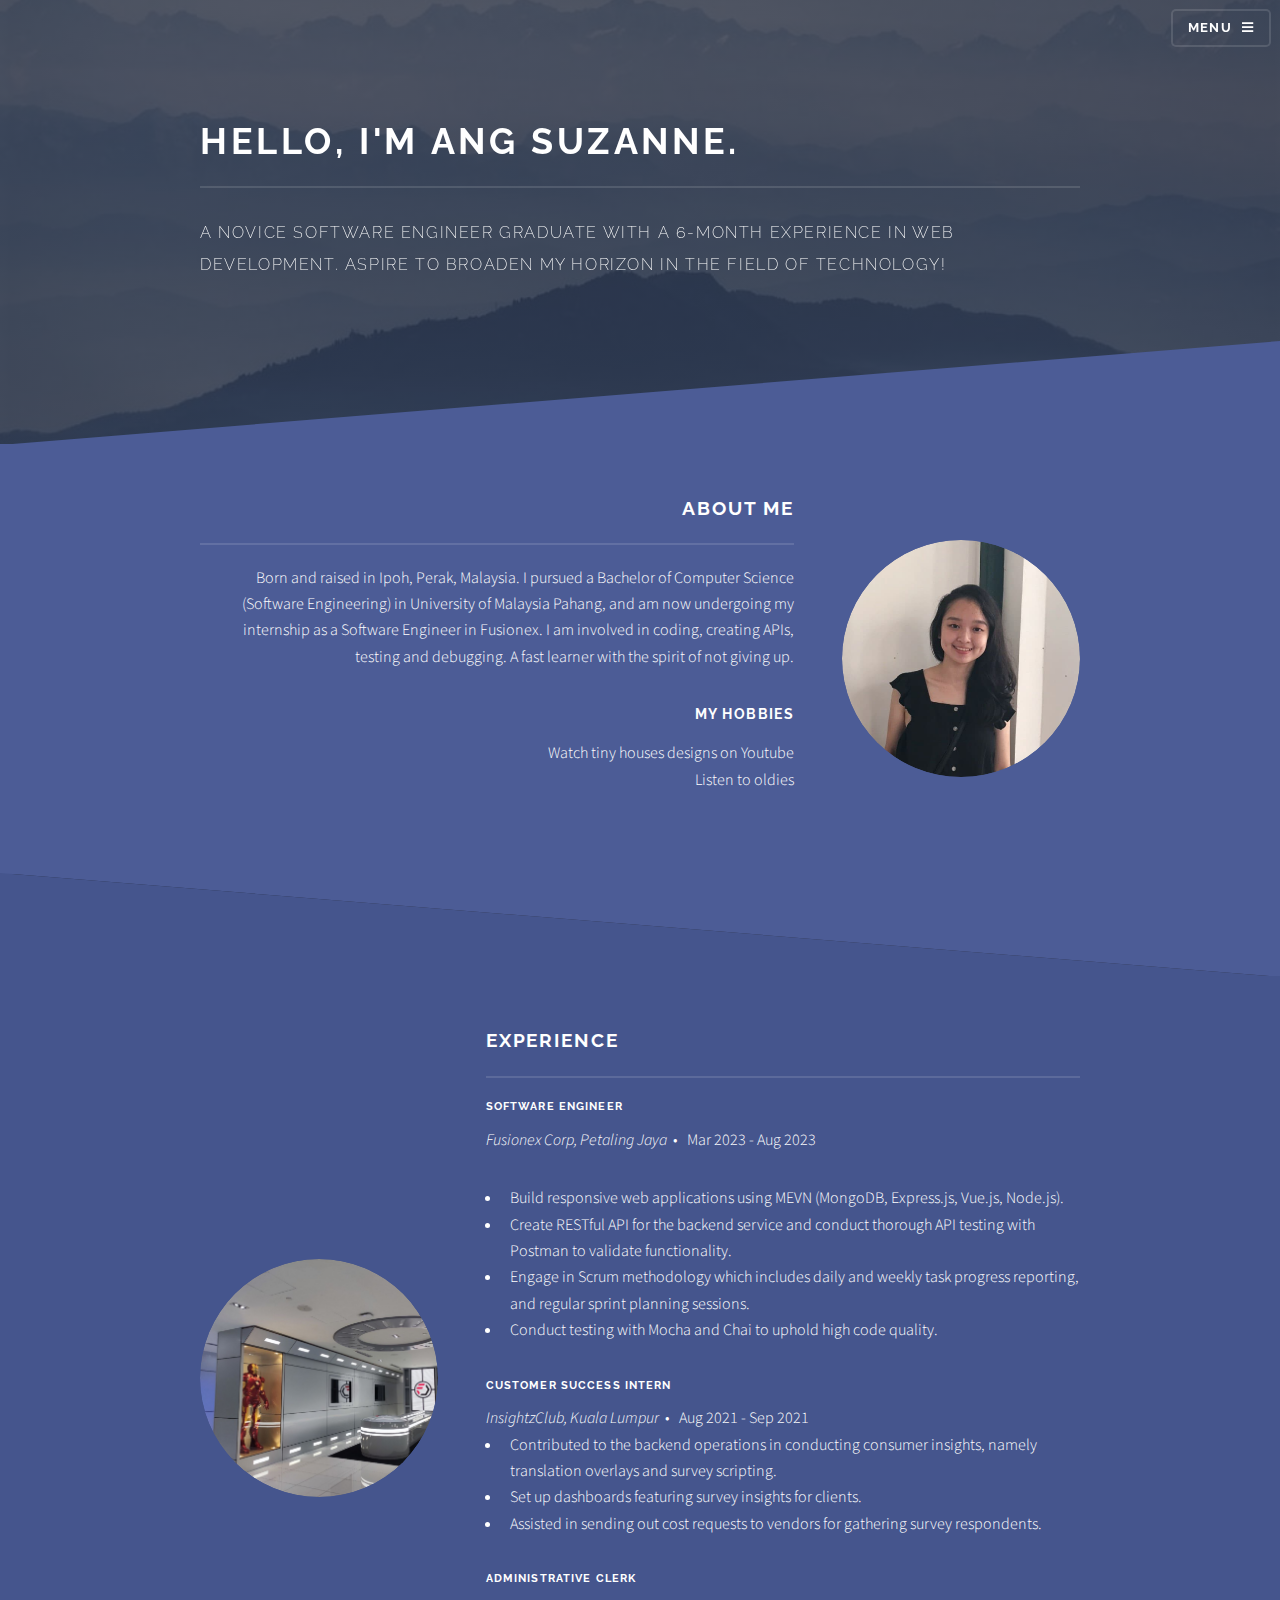
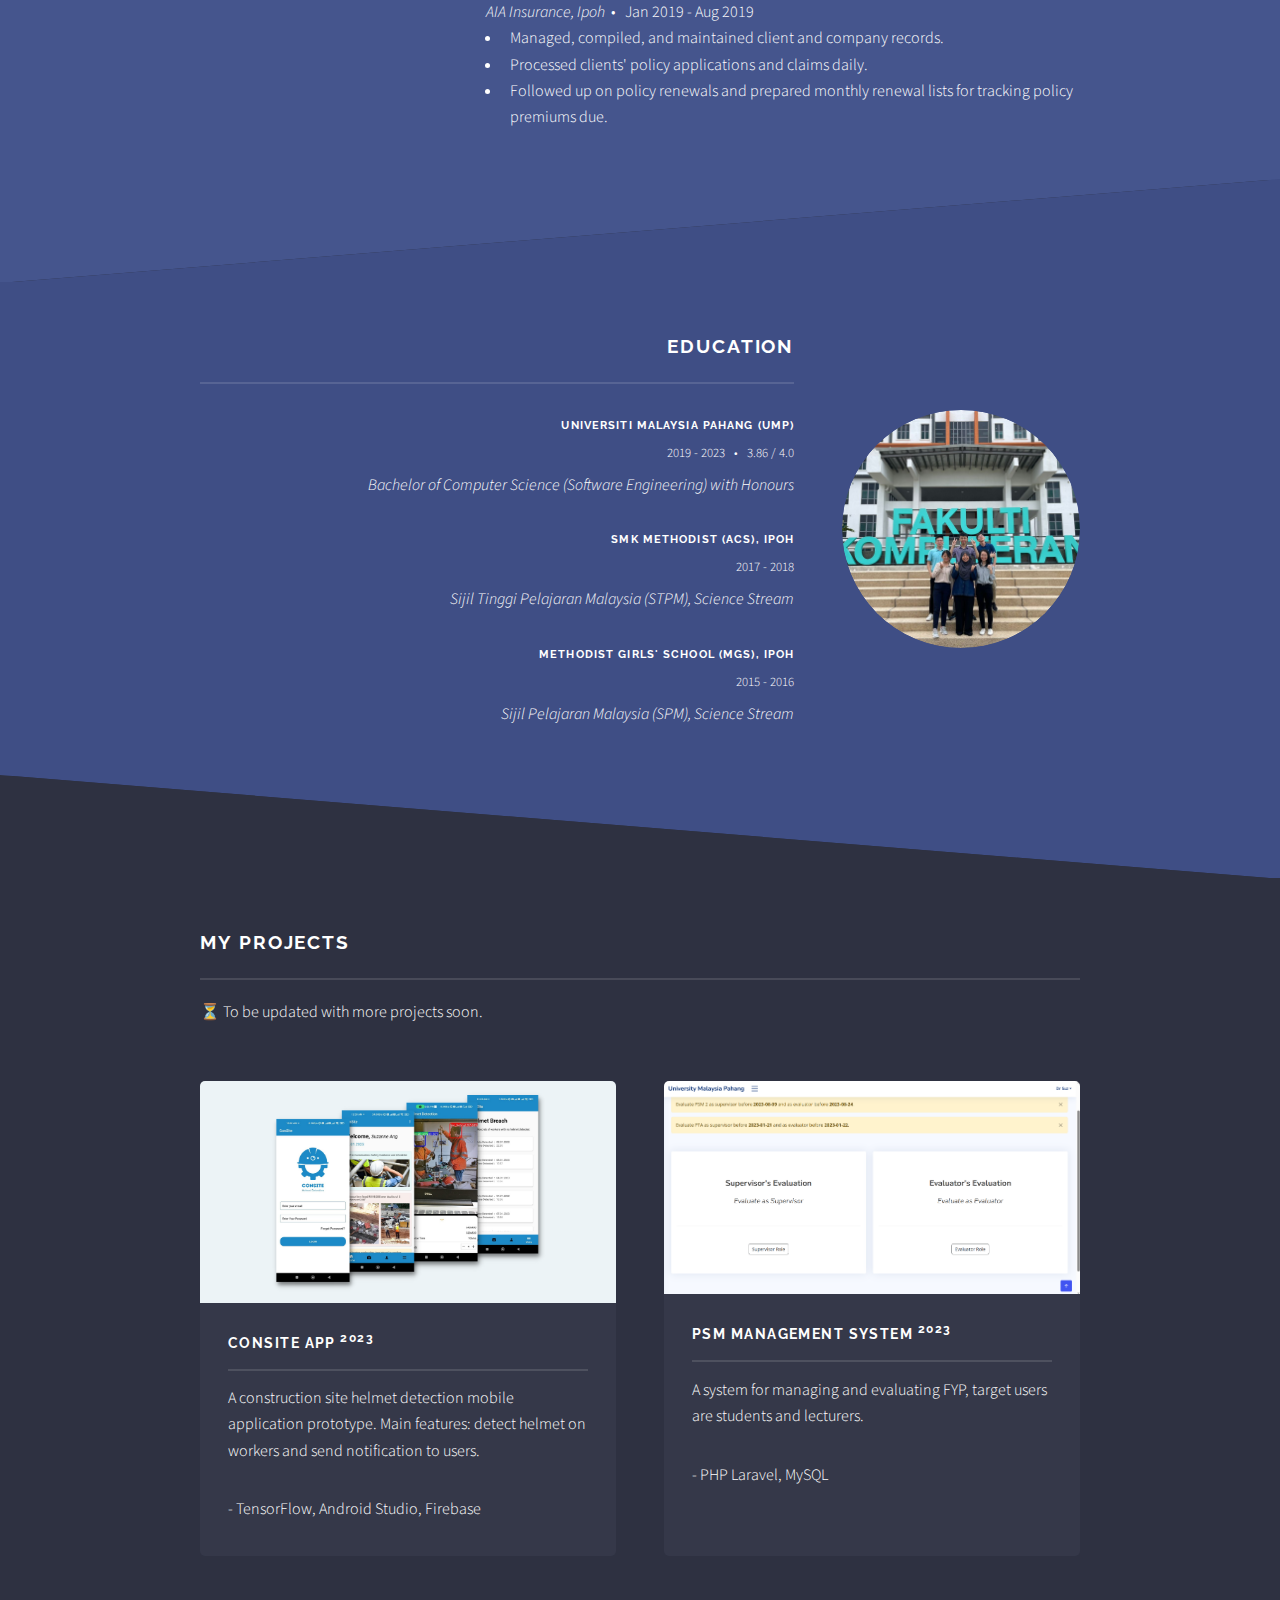
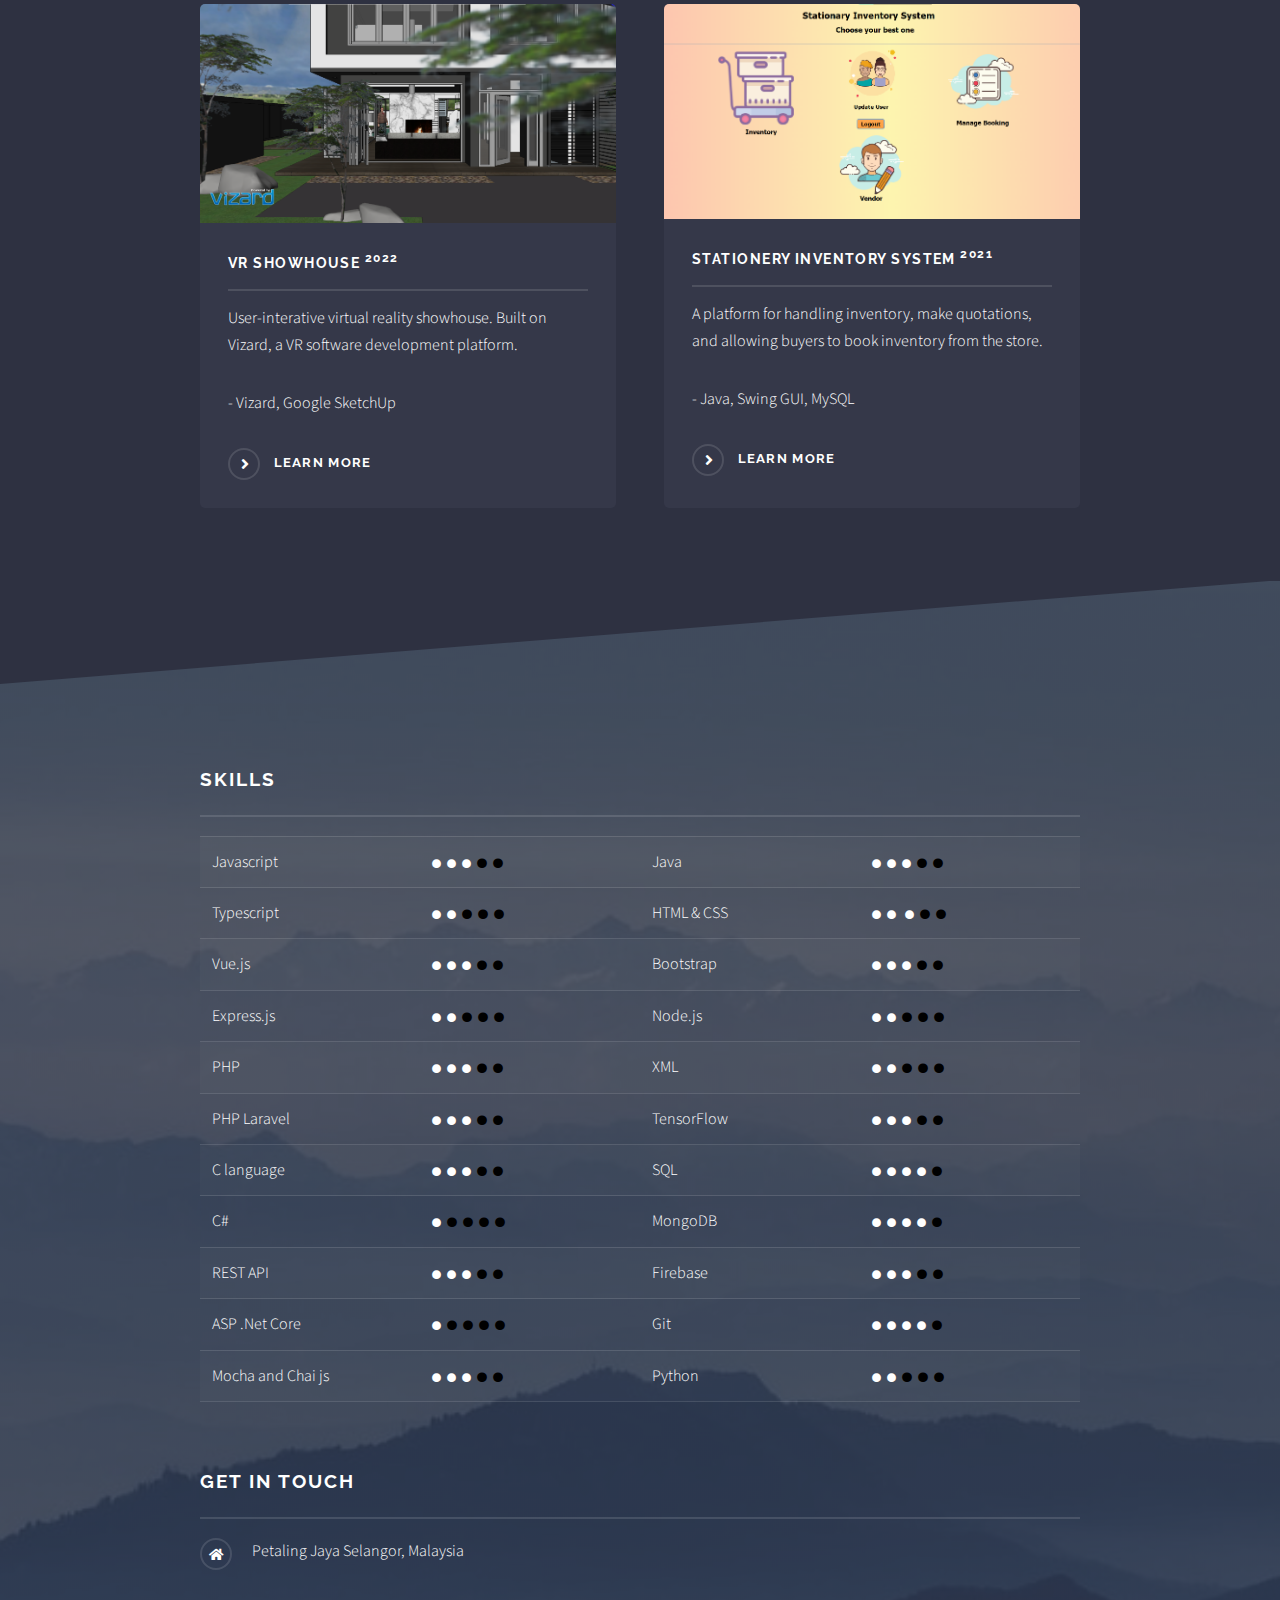
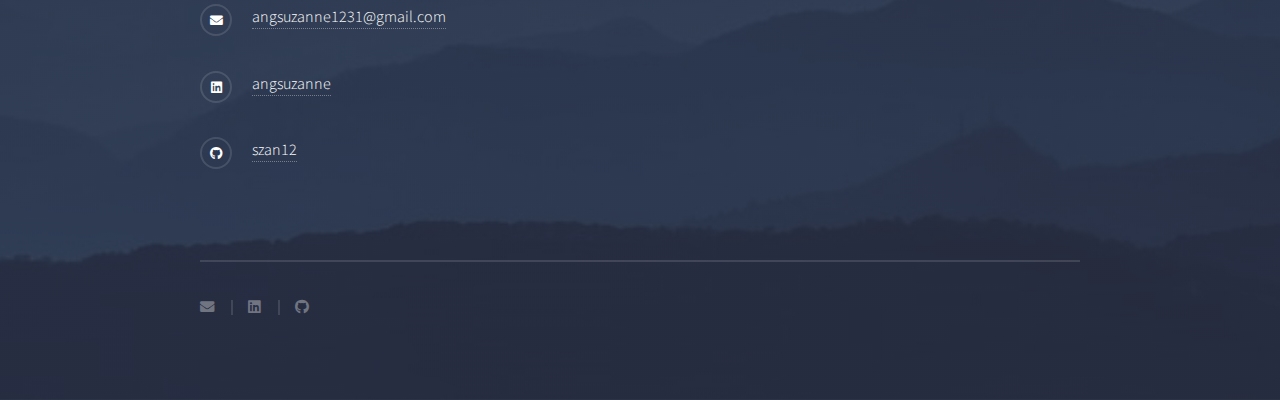
==== index.html @ 95c4c365 "update skills" ====
<!DOCTYPE HTML>
<html>
	<head>
		<title>Its Suzanne</title>
		<meta charset="utf-8" />
		<meta name="viewport" content="width=device-width, initial-scale=1, user-scalable=no" />
		<link rel="stylesheet" href="assets/css/main.css" />
		<noscript><link rel="stylesheet" href="assets/css/noscript.css" /></noscript>
		<style>
			.ja {
				font-size: 9px;
			}
			.nein {
				font-size: 10px;
			  	color: black;
			}
			</style>
	</head>
	<body class="is-preload">

		<!-- Page Wrapper -->
			<div id="page-wrapper">

				<!-- Header -->
					<header id="header" class="alt">
						<nav>
							<a href="#menu">Menu</a>
						</nav>
					</header>

				<!-- Menu -->
					<nav id="menu">
						<div class="inner">
							<h2>Menu</h2>
							<ul class="links">
								<li><a href="#banner">Home</a></li>
								<li><a href="#one">About Me</a></li>
								<li><a href="#two">Experience</a></li>
								<li><a href="#three">Education</a></li>
								<li><a href="#four">Projects</a></li>
								<li><a href="#footer">Skills</a></li>
								<li><a href="#contact">Get in Touch</a></li>
							</ul>
							<a href="#" class="close">Close</a>
						</div>
					</nav>

				<!-- Banner -->
					<section id="banner">
						<div class="inner">
							<!-- <div class="logo"><span class="icon fa-gem"></span></div> -->
							<h2>Hello, I'm Ang Suzanne.</h2>
							<p>A novice Software Engineer graduate with a 6-month experience in web development. Aspire to broaden my horizon in the field of technology!</p>
						</div>
					</section>

				<!-- Wrapper -->
					<section id="wrapper">

						<!-- One -->
							<section id="one" class="wrapper spotlight style1">
								<div class="inner">
									<a href="#" class="image"><img src="images/profile.png" alt="" /></a>
									<div class="content">
										<h2 class="major">About Me</h2>
										<p>Born and raised in Ipoh, Perak, Malaysia. I pursued a Bachelor of Computer Science (Software Engineering) in University of Malaysia Pahang, and am now undergoing my internship as a Software Engineer in Fusionex. I am involved in coding, creating APIs, testing and debugging. A fast learner with the spirit of not giving up.</p>
										<p>
											<h3>My hobbies</h3>
											<div class="row">
												<div class="col-12 col-12-medium">
													<ul>
														Watch tiny houses designs on Youtube<br>
														Listen to oldies<br>
													</ul>
												</div>
											</div>
										</p>
									</div>
								</div>
							</section>

						<!-- Two -->
							<section id="two" class="wrapper alt spotlight style2">
								<div class="inner">
									<a href="#" class="image"><img src="images/fusionex.jpg" alt="" /></a>
									<div class="content">
										<h2 class="major">Experience</h2>
										<h4>Software Engineer</h4>
										<em>Fusionex Corp, Petaling Jaya</em>&nbsp • &nbsp Mar 2023 - Aug 2023
										<p></p>
										<ul>
											<li>Build responsive web applications using MEVN (MongoDB, Express.js, Vue.js, Node.js).</li>
											<li>Create RESTful API for the backend service and conduct thorough API testing with Postman to validate functionality.</li>
											<li>Engage in Scrum methodology which includes daily and weekly task progress reporting, and regular sprint planning sessions.</li>
											<li>Conduct testing with Mocha and Chai to uphold high code quality.</li>
										</ul>

										<h4>Customer Success Intern</h4>
										<em>InsightzClub, Kuala Lumpur</em>&nbsp • &nbsp Aug 2021 - Sep 2021
										<ul>
											<li>Contributed to the backend operations in conducting consumer insights, namely translation overlays and survey scripting.</li>
											<li>Set up dashboards featuring survey insights for clients.</li>
											<li>Assisted in sending out cost requests to vendors for gathering survey respondents.</li>
										</ul>

										<h4>Administrative Clerk</h4>
										<em>AIA Insurance, Ipoh</em>&nbsp • &nbsp Jan 2019 - Aug 2019
										<ul>
											<li>Managed, compiled, and maintained client and company records.</li>
											<li>Processed clients' policy applications and claims daily.</li>
											<li>Followed up on policy renewals and prepared monthly renewal lists for tracking policy premiums due.</li>
										</ul>
									</div>
								</div>
							</section>

						<!-- Three -->
							<section id="three" class="wrapper spotlight style3">
								<div class="inner">
									<a href="#" class="image"><img src="images/ump.jpg" alt="" /></a>
									<div class="content">
										<h2 class="major">Education</h2>
										
										<p>
											<h4>Universiti Malaysia Pahang (UMP)</h4>
											<sup>2019 - 2023 &nbsp • &nbsp 3.86 / 4.0</sup><br>
											<em>Bachelor of Computer Science (Software Engineering) with Honours</em>
										</p>
										<p>
											<h4>SMK Methodist (ACS), Ipoh</h4>
											<sup>2017 - 2018</sup><br>
											<em>Sijil Tinggi Pelajaran Malaysia (STPM), Science Stream</em>
										</p>
										<p>
											<h4>Methodist Girls' School (MGS), Ipoh</h4>
											<sup>2015 - 2016</sup><br>
											<em>Sijil Pelajaran Malaysia (SPM), Science Stream</em>
										</p>
								</div>
							</section>

						<!-- Four -->
							<section id="four" class="wrapper alt style1">
								<div class="inner">
									<h2 class="major">My Projects</h2>
									<p>⏳  To be updated with more projects soon.</p>
									<section class="features">
										<article>
											<a href="images/fyp.png" class="image" alt="CONSITE" target="_blank"><img src="images/fyp.png" alt="" /></a>
											<h3 class="major">CONSITE APP <sup>2023</sup></h3>
											<p>A construction site helmet detection mobile application prototype. Main features: detect helmet on workers and send notification to users.
											</p>
											<p>- TensorFlow, Android Studio, Firebase</p>
										</article>
										<article>
											<a href="images/psm.png" class="image"><img src="images/psm.png" alt="" /></a>
											<h3 class="major">PSM Management System <sup>2023</sup></h3>
											<p>A system for managing and evaluating FYP, target users are students and lecturers.</p>
											<p>- PHP Laravel, MySQL</p>
										</article>
										<article>
											<a href="https://youtu.be/a79Xy5GxN6g" class="image"><img src="images/vr.png" alt="" /></a>
											<h3 class="major">VR Showhouse <sup>2022</sup></h3>
											<p>User-interative virtual reality showhouse. Built on Vizard, a VR software development platform.</p>
											<p>- Vizard, Google SketchUp</p>
											<a href="https://youtu.be/a79Xy5GxN6g" class="special">Learn more</a>
										</article>
										<article>
											<a href="https://youtu.be/tbpcUlUxgnM" class="image"><img src="images/sis.png" alt="" /></a>
											<h3 class="major">Stationery Inventory System <sup>2021</sup></h3>
											<p>A platform for handling inventory, make quotations, and allowing buyers to book inventory from the store.</p>
											<p>- Java, Swing GUI, MySQL</p>
											<a href="https://youtu.be/tbpcUlUxgnM" class="special">Learn more</a>
										</article>
									</section>
									<!-- <ul class="actions">
										<li><a href="#" class="button">Browse All</a></li>
									</ul> -->
								</div>
							</section>

					</section>

				<!-- Footer -->
					<section id="footer">
						<div class="inner">
							<h2 class="major">Skills</h2>
							<table style="table-layout: fixed; min-width:100px;">
								<tr>
									<td>Javascript</td>
									<td><i class="fa fa-circle ja"></i>&nbsp&nbsp<i class="fa fa-circle ja"></i>&nbsp&nbsp<i class="fa fa-circle ja"></i>&nbsp&nbsp<i class="fa fa-circle nein"></i>&nbsp&nbsp<i class="fa fa-circle nein"></i></td>
									<td>Java</td>
									<td><i class="fa fa-circle ja"></i>&nbsp&nbsp<i class="fa fa-circle ja"></i>&nbsp&nbsp<i class="fa fa-circle ja"></i>&nbsp&nbsp<i class="fa fa-circle nein"></i>&nbsp&nbsp<i class="fa fa-circle nein"></i></td>
								</tr>
								<tr>
									<td>Typescript</td>
									<td><i class="fa fa-circle ja"></i>&nbsp&nbsp<i class="fa fa-circle ja"></i>&nbsp&nbsp<i class="fa fa-circle nein"></i>&nbsp&nbsp<i class="fa fa-circle nein"></i>&nbsp&nbsp<i class="fa fa-circle nein"></i></td>
									<td>HTML & CSS</td>
									<td><i class="fa fa-circle ja"></i>&nbsp&nbsp<i class="fa fa-circle ja"></i>&nbsp&nbsp&nbsp<i class="fa fa-circle ja"></i>&nbsp&nbsp<i class="fa fa-circle nein"></i>&nbsp&nbsp<i class="fa fa-circle nein"></i></td>
								</tr>
								<tr>
									<td>Vue.js</td>
									<td><i class="fa fa-circle ja"></i>&nbsp&nbsp<i class="fa fa-circle ja"></i>&nbsp&nbsp<i class="fa fa-circle ja"></i>&nbsp&nbsp<i class="fa fa-circle nein"></i>&nbsp&nbsp<i class="fa fa-circle nein"></i></td>
									<td>Bootstrap</td>
									<td><i class="fa fa-circle ja"></i>&nbsp&nbsp<i class="fa fa-circle ja"></i>&nbsp&nbsp<i class="fa fa-circle ja"></i>&nbsp&nbsp<i class="fa fa-circle nein"></i>&nbsp&nbsp<i class="fa fa-circle nein"></i></td>
								</tr>
								<tr>
									<td>Express.js</td>
									<td><i class="fa fa-circle ja"></i>&nbsp&nbsp<i class="fa fa-circle ja"></i>&nbsp&nbsp<i class="fa fa-circle nein"></i>&nbsp&nbsp<i class="fa fa-circle nein"></i>&nbsp&nbsp<i class="fa fa-circle nein"></i></td>
									<td>Node.js</td>
									<td><i class="fa fa-circle ja"></i>&nbsp&nbsp<i class="fa fa-circle ja"></i>&nbsp&nbsp<i class="fa fa-circle nein"></i>&nbsp&nbsp<i class="fa fa-circle nein"></i>&nbsp&nbsp<i class="fa fa-circle nein"></i></td>
								</tr>
								<tr>
									<td>PHP</td>
									<td><i class="fa fa-circle ja"></i>&nbsp&nbsp<i class="fa fa-circle ja"></i>&nbsp&nbsp<i class="fa fa-circle ja"></i>&nbsp&nbsp<i class="fa fa-circle nein"></i>&nbsp&nbsp<i class="fa fa-circle nein"></i></td>
									<td>XML</td>
									<td><i class="fa fa-circle ja"></i>&nbsp&nbsp<i class="fa fa-circle ja"></i>&nbsp&nbsp<i class="fa fa-circle nein"></i>&nbsp&nbsp<i class="fa fa-circle nein"></i>&nbsp&nbsp<i class="fa fa-circle nein"></i></td>
								</tr>
								<tr>
									<td>PHP Laravel</td>
									<td><i class="fa fa-circle ja"></i>&nbsp&nbsp<i class="fa fa-circle ja"></i>&nbsp&nbsp<i class="fa fa-circle ja"></i>&nbsp&nbsp<i class="fa fa-circle nein"></i>&nbsp&nbsp<i class="fa fa-circle nein"></i></td>
									<td>TensorFlow</td>
									<td><i class="fa fa-circle ja"></i>&nbsp&nbsp<i class="fa fa-circle ja"></i>&nbsp&nbsp<i class="fa fa-circle ja"></i>&nbsp&nbsp<i class="fa fa-circle nein"></i>&nbsp&nbsp<i class="fa fa-circle nein"></i></td>
									</tr>
								<tr>
									<td>C language</td>
									<td><i class="fa fa-circle ja"></i>&nbsp&nbsp<i class="fa fa-circle ja"></i>&nbsp&nbsp<i class="fa fa-circle ja"></i>&nbsp&nbsp<i class="fa fa-circle nein"></i>&nbsp&nbsp<i class="fa fa-circle nein"></i></td>
									<td>SQL</td>
									<td><i class="fa fa-circle ja"></i>&nbsp&nbsp<i class="fa fa-circle ja"></i>&nbsp&nbsp<i class="fa fa-circle ja"></i>&nbsp&nbsp<i class="fa fa-circle ja"></i>&nbsp&nbsp<i class="fa fa-circle nein"></i></td>
								</tr>
								<tr>
									<td>C#</td>
									<td><i class="fa fa-circle ja"></i>&nbsp&nbsp<i class="fa fa-circle nein"></i>&nbsp&nbsp<i class="fa fa-circle nein"></i>&nbsp&nbsp<i class="fa fa-circle nein"></i>&nbsp&nbsp<i class="fa fa-circle nein"></i></td>
									<td>MongoDB</td>
									<td><i class="fa fa-circle ja"></i>&nbsp&nbsp<i class="fa fa-circle ja"></i>&nbsp&nbsp<i class="fa fa-circle ja"></i>&nbsp&nbsp<i class="fa fa-circle ja"></i>&nbsp&nbsp<i class="fa fa-circle nein"></i></td>
								</tr>
								<tr>
									<td>REST API</td>
									<td><i class="fa fa-circle ja"></i>&nbsp&nbsp<i class="fa fa-circle ja"></i>&nbsp&nbsp<i class="fa fa-circle ja"></i>&nbsp&nbsp<i class="fa fa-circle nein"></i>&nbsp&nbsp<i class="fa fa-circle nein"></i></td>
									<td>Firebase</td>
									<td><i class="fa fa-circle ja"></i>&nbsp&nbsp<i class="fa fa-circle ja"></i>&nbsp&nbsp<i class="fa fa-circle ja"></i>&nbsp&nbsp<i class="fa fa-circle nein"></i>&nbsp&nbsp<i class="fa fa-circle nein"></i></td>
								</tr>
								<tr>
									<td>ASP .Net Core</td>
									<td><i class="fa fa-circle ja"></i>&nbsp&nbsp<i class="fa fa-circle nein"></i>&nbsp&nbsp<i class="fa fa-circle nein"></i>&nbsp&nbsp<i class="fa fa-circle nein"></i>&nbsp&nbsp<i class="fa fa-circle nein"></i></td>
									<td>Git</td>
									<td><i class="fa fa-circle ja"></i>&nbsp&nbsp<i class="fa fa-circle ja"></i>&nbsp&nbsp<i class="fa fa-circle ja"></i>&nbsp&nbsp<i class="fa fa-circle ja"></i>&nbsp&nbsp<i class="fa fa-circle nein"></i></td>
								</tr>
								<tr>
									<td>Mocha and Chai js</td>
									<td><i class="fa fa-circle ja"></i>&nbsp&nbsp<i class="fa fa-circle ja"></i>&nbsp&nbsp<i class="fa fa-circle ja"></i>&nbsp&nbsp<i class="fa fa-circle nein"></i>&nbsp&nbsp<i class="fa fa-circle nein"></i></td>
									<td>Python</td>
									<td><i class="fa fa-circle ja"></i>&nbsp&nbsp<i class="fa fa-circle ja"></i>&nbsp&nbsp<i class="fa fa-circle nein"></i>&nbsp&nbsp<i class="fa fa-circle nein"></i>&nbsp&nbsp<i class="fa fa-circle nein"></i></td>
								</tr>
							</table>
							<p></p>
							<h2 class="major" id="contact">Get in Touch</h2>
							<ul class="contact">
								<li class="icon solid fa-home">
									Petaling Jaya
									Selangor, Malaysia
								</li>
								<li class="icon solid fa-envelope"><a href="#">angsuzanne1231@gmail.com</a></li>
								<li class="icon brands fa-linkedin"><a href="https://www.linkedin.com/in/angsuzanne">angsuzanne</a></li>
								<li class="icon brands fa-github"><a href="https://github.com/szan12">szan12</a></li>
							</ul>
							<ul class="copyright">
								<li><a href="mailto:angsuzanne1231@gmail.com?subject=test&body=this+is+a+test" class="icon solid fa-envelope"></a></li>
								<li><a href="https://linkedin.com/in/angsuzanne" class="icon brands fa-linkedin"></a></li>
								<li><a href="https://github.com/szan12" class="icon brands fa-github"></a></li>
							</ul>
						</div>
					</section>

			</div>

		<!-- Scripts -->
			<script src="assets/js/jquery.min.js"></script>
			<script src="assets/js/jquery.scrollex.min.js"></script>
			<script src="assets/js/browser.min.js"></script>
			<script src="assets/js/breakpoints.min.js"></script>
			<script src="assets/js/util.js"></script>
			<script src="assets/js/main.js"></script>

	</body>
</html>
---- assets/css/main.css ----
@import url(fontawesome-all.min.css);
@import url("https://fonts.googleapis.com/css?family=Raleway:200,700|Source+Sans+Pro:300,600,300italic,600italic");

html, body, div, span, applet, object,
iframe, h1, h2, h3, h4, h5, h6, p, blockquote,
pre, a, abbr, acronym, address, big, cite,
code, del, dfn, em, img, ins, kbd, q, s, samp,
small, strike, strong, sub, sup, tt, var, b,
u, i, center, dl, dt, dd, ol, ul, li, fieldset,
form, label, legend, table, caption, tbody,
tfoot, thead, tr, th, td, article, aside,
canvas, details, embed, figure, figcaption,
footer, header, hgroup, menu, nav, output, ruby,
section, summary, time, mark, audio, video {
	margin: 0;
	padding: 0;
	border: 0;
	font-size: 100%;
	font: inherit;
	vertical-align: baseline;}

article, aside, details, figcaption, figure,
footer, header, hgroup, menu, nav, section {
	display: block;}

body {
	line-height: 1;
}

ol, ul {
	list-style: none;
}

blockquote, q {
	quotes: none;
}

	blockquote:before, blockquote:after, q:before, q:after {
		content: '';
		content: none;
	}

table {
	border-collapse: collapse;
	border-spacing: 0;
}

body {
	-webkit-text-size-adjust: none;
}

mark {
	background-color: transparent;
	color: inherit;
}

input::-moz-focus-inner {
	border: 0;
	padding: 0;
}

input, select, textarea {
	-moz-appearance: none;
	-webkit-appearance: none;
	-ms-appearance: none;
	appearance: none;
}

/* Basic */

	@-ms-viewport {
		width: device-width;
	}

	body {
		-ms-overflow-style: scrollbar;
	}

	@media screen and (max-width: 480px) {

		html, body {
			min-width: 320px;
		}

	}

	html {
		box-sizing: border-box;
		scroll-behavior: smooth;
	}

	*, *:before, *:after {
		box-sizing: inherit;
	}

	body {
		background-color: #2e3141;
			background-image: linear-gradient(to top, rgba(46, 49, 65, 0.8), rgba(46, 49, 65, 0.8)), url("../../images/blue mountains.jpg");
		background-size: auto,
 cover;
		background-attachment: fixed,
 fixed;
		background-position: center,
 center;
	}

		body.is-preload *, body.is-preload *:before, body.is-preload *:after {
			-moz-animation: none !important;
			-webkit-animation: none !important;
			-ms-animation: none !important;
			animation: none !important;
			-moz-transition: none !important;
			-webkit-transition: none !important;
			-ms-transition: none !important;
			transition: none !important;
		}

/* Type */

	body, input, select, textarea {
		color: #ffffff;
		font-family: "Source Sans Pro", Helvetica, sans-serif;
		font-size: 16.5pt;
		font-weight: 300;
		line-height: 1.65;
	}

		@media screen and (max-width: 1680px) {

			body, input, select, textarea {
				font-size: 13pt;
			}

		}

		@media screen and (max-width: 1280px) {

			body, input, select, textarea {
				font-size: 12pt;
			}

		}

		@media screen and (max-width: 980px) {

			body, input, select, textarea {
				font-size: 12pt;
			}

		}

		@media screen and (max-width: 736px) {

			body, input, select, textarea {
				font-size: 12pt;
			}

		}

		@media screen and (max-width: 480px) {

			body, input, select, textarea {
				font-size: 12pt;
			}

		}

	a {
		-moz-transition: color 0.2s ease-in-out, border-bottom-color 0.2s ease-in-out;
		-webkit-transition: color 0.2s ease-in-out, border-bottom-color 0.2s ease-in-out;
		-ms-transition: color 0.2s ease-in-out, border-bottom-color 0.2s ease-in-out;
		transition: color 0.2s ease-in-out, border-bottom-color 0.2s ease-in-out;
		border-bottom: dotted 1px rgba(255, 255, 255, 0.35);
		color: #ffffff;
		text-decoration: none;
	}

		a:hover {
			border-bottom-color: transparent;
			color: #ffffff !important;
		}

		a.special:not(.button) {
			text-decoration: none;
			border-bottom: 0;
			display: block;
			font-family: Raleway, Helvetica, sans-serif;
			font-size: 0.8em;
			font-weight: 700;
			letter-spacing: 0.1em;
			margin: 0 0 2em 0;
			text-transform: uppercase;
		}

			a.special:not(.button):before {
				-moz-osx-font-smoothing: grayscale;
				-webkit-font-smoothing: antialiased;
				display: inline-block;
				font-style: normal;
				font-variant: normal;
				text-rendering: auto;
				line-height: 1;
				text-transform: none !important;
				font-family: 'Font Awesome 5 Free';
				font-weight: 900;
			}

			a.special:not(.button):before {
				-moz-transition: background-color 0.2s ease-in-out;
				-webkit-transition: background-color 0.2s ease-in-out;
				-ms-transition: background-color 0.2s ease-in-out;
				transition: background-color 0.2s ease-in-out;
				border-radius: 100%;
				border: solid 2px rgba(255, 255, 255, 0.125);
				content: '\f105';
				display: inline-block;
				font-size: 1.25em;
				height: 2em;
				line-height: 1.75em;
				margin-right: 0.85em;
				text-align: center;
				text-indent: 0.15em;
				vertical-align: middle;
				width: 2em;
			}

			a.special:not(.button):hover:before {
				background-color: rgba(255, 255, 255, 0.025);
			}

			a.special:not(.button):active:before {
				background-color: rgba(255, 255, 255, 0.075);
			}

	strong, b {
		color: #ffffff;
		font-weight: 600;
	}

	em, i {
		font-style: italic;
	}

	p {
		margin: 0 0 2em 0;
	}

	h1, h2, h3, h4, h5, h6 {
		color: #ffffff;
		font-family: Raleway, Helvetica, sans-serif;
		font-weight: 700;
		letter-spacing: 0.1em;
		margin: 0 0 1em 0;
		text-transform: uppercase;
	}

		h1 a, h2 a, h3 a, h4 a, h5 a, h6 a {
			color: inherit;
			text-decoration: none;
			border-bottom: 0;
		}

		h1 span, h2 span, h3 span, h4 span, h5 span, h6 span {
			font-weight: 200;
		}

		h1.major, h2.major, h3.major, h4.major, h5.major, h6.major {
			padding-bottom: 1em;
			border-bottom: solid 2px rgba(255, 255, 255, 0.125);
		}

	h2 {
		font-size: 1.2em;
	}

	h3 {
		font-size: 0.9em;
	}

	h4 {
		font-size: 0.7em;
	}

	h5 {
		font-size: 0.7em;
	}

	h6 {
		font-size: 0.7em;
	}

	@media screen and (max-width: 736px) {

		h2 {
			font-size: 1em;
		}

		h3 {
			font-size: 0.8em;
		}

	}

	sub {
		font-size: 0.8em;
		position: relative;
		top: 0.5em;
	}

	sup {
		font-size: 0.8em;
		position: relative;
		top: -0.5em;
	}

	blockquote {
		border-right: solid 4px rgba(255, 255, 255, 0.125);
		font-style: italic;
		margin: 0 0 2em 0;
		padding: 0.5em 2em 0.5em 0;
	}

	code {
		background: rgba(255, 255, 255, 0.025);
		border-radius: 5px;
		border: solid 2px rgba(255, 255, 255, 0.125);
		font-family: "Courier New", monospace;
		font-size: 0.9em;
		margin: 0 0.25em;
		padding: 0.25em 0.65em;
	}

	pre {
		-webkit-overflow-scrolling: touch;
		font-family: "Courier New", monospace;
		font-size: 0.9em;
		margin: 0 0 2em 0;
	}

		pre code {
			display: block;
			line-height: 1.75em;
			padding: 1em 1.5em;
			overflow-x: auto;
		}

	hr {
		border: 0;
		border-bottom: solid 2px rgba(255, 255, 255, 0.125);
		margin: 2.5em 0;
	}

		hr.major {
			margin: 4em 0;
		}

	.align-left {
		text-align: left;
	}

	.align-center {
		text-align: center;
	}

	.align-right {
		text-align: right;
	}

/* Row */

	.row {
		display: flex;
		flex-wrap: wrap;
		box-sizing: border-box;
		align-items: stretch;
	}

		.row > * {
			box-sizing: border-box;
		}

		.row.gtr-uniform > * > :last-child {
			margin-bottom: 0;
		}

		.row.aln-left {
			justify-content: flex-start;
		}

		.row.aln-center {
			justify-content: center;
		}

		.row.aln-right {
			justify-content: flex-end;
		}

		.row.aln-top {
			align-items: flex-start;
		}

		.row.aln-middle {
			align-items: center;
		}

		.row.aln-bottom {
			align-items: flex-end;
		}

		.row > .imp {
			order: -1;
		}

		.row > .col-1 {
			width: 8.33333%;
		}

		.row > .off-1 {
			margin-left: 8.33333%;
		}

		.row > .col-2 {
			width: 16.66667%;
		}

		.row > .off-2 {
			margin-left: 16.66667%;
		}

		.row > .col-3 {
			width: 25%;
		}

		.row > .off-3 {
			margin-left: 25%;
		}

		.row > .col-4 {
			width: 33.33333%;
		}

		.row > .off-4 {
			margin-left: 33.33333%;
		}

		.row > .col-5 {
			width: 41.66667%;
		}

		.row > .off-5 {
			margin-left: 41.66667%;
		}

		.row > .col-6 {
			width: 50%;
		}

		.row > .off-6 {
			margin-left: 50%;
		}

		.row > .col-7 {
			width: 58.33333%;
		}

		.row > .off-7 {
			margin-left: 58.33333%;
		}

		.row > .col-8 {
			width: 66.66667%;
		}

		.row > .off-8 {
			margin-left: 66.66667%;
		}

		.row > .col-9 {
			width: 75%;
		}

		.row > .off-9 {
			margin-left: 75%;
		}

		.row > .col-10 {
			width: 83.33333%;
		}

		.row > .off-10 {
			margin-left: 83.33333%;
		}

		.row > .col-11 {
			width: 91.66667%;
		}

		.row > .off-11 {
			margin-left: 91.66667%;
		}

		.row > .col-12 {
			width: 100%;
		}

		.row > .off-12 {
			margin-left: 100%;
		}

		.row.gtr-0 {
			margin-top: 0;
			margin-left: 0em;
		}

			.row.gtr-0 > * {
				padding: 0 0 0 0em;
			}

			.row.gtr-0.gtr-uniform {
				margin-top: 0em;
			}

				.row.gtr-0.gtr-uniform > * {
					padding-top: 0em;
				}

		.row.gtr-25 {
			margin-top: 0;
			margin-left: -0.4375em;
		}

			.row.gtr-25 > * {
				padding: 0 0 0 0.4375em;
			}

			.row.gtr-25.gtr-uniform {
				margin-top: -0.4375em;
			}

				.row.gtr-25.gtr-uniform > * {
					padding-top: 0.4375em;
				}

		.row.gtr-50 {
			margin-top: 0;
			margin-left: -0.875em;
		}

			.row.gtr-50 > * {
				padding: 0 0 0 0.875em;
			}

			.row.gtr-50.gtr-uniform {
				margin-top: -0.875em;
			}

				.row.gtr-50.gtr-uniform > * {
					padding-top: 0.875em;
				}

		.row {
			margin-top: 0;
			margin-left: -1.75em;
		}

			.row > * {
				padding: 0 0 0 1.75em;
			}

			.row.gtr-uniform {
				margin-top: -1.75em;
			}

				.row.gtr-uniform > * {
					padding-top: 1.75em;
				}

		.row.gtr-150 {
			margin-top: 0;
			margin-left: -2.625em;
		}

			.row.gtr-150 > * {
				padding: 0 0 0 2.625em;
			}

			.row.gtr-150.gtr-uniform {
				margin-top: -2.625em;
			}

				.row.gtr-150.gtr-uniform > * {
					padding-top: 2.625em;
				}

		.row.gtr-200 {
			margin-top: 0;
			margin-left: -3.5em;
		}

			.row.gtr-200 > * {
				padding: 0 0 0 3.5em;
			}

			.row.gtr-200.gtr-uniform {
				margin-top: -3.5em;
			}

				.row.gtr-200.gtr-uniform > * {
					padding-top: 3.5em;
				}

		@media screen and (max-width: 1680px) {

			.row {
				display: flex;
				flex-wrap: wrap;
				box-sizing: border-box;
				align-items: stretch;
			}

				.row > * {
					box-sizing: border-box;
				}

				.row.gtr-uniform > * > :last-child {
					margin-bottom: 0;
				}

				.row.aln-left {
					justify-content: flex-start;
				}

				.row.aln-center {
					justify-content: center;
				}

				.row.aln-right {
					justify-content: flex-end;
				}

				.row.aln-top {
					align-items: flex-start;
				}

				.row.aln-middle {
					align-items: center;
				}

				.row.aln-bottom {
					align-items: flex-end;
				}

				.row > .imp-xlarge {
					order: -1;
				}

				.row > .col-1-xlarge {
					width: 8.33333%;
				}

				.row > .off-1-xlarge {
					margin-left: 8.33333%;
				}

				.row > .col-2-xlarge {
					width: 16.66667%;
				}

				.row > .off-2-xlarge {
					margin-left: 16.66667%;
				}

				.row > .col-3-xlarge {
					width: 25%;
				}

				.row > .off-3-xlarge {
					margin-left: 25%;
				}

				.row > .col-4-xlarge {
					width: 33.33333%;
				}

				.row > .off-4-xlarge {
					margin-left: 33.33333%;
				}

				.row > .col-5-xlarge {
					width: 41.66667%;
				}

				.row > .off-5-xlarge {
					margin-left: 41.66667%;
				}

				.row > .col-6-xlarge {
					width: 50%;
				}

				.row > .off-6-xlarge {
					margin-left: 50%;
				}

				.row > .col-7-xlarge {
					width: 58.33333%;
				}

				.row > .off-7-xlarge {
					margin-left: 58.33333%;
				}

				.row > .col-8-xlarge {
					width: 66.66667%;
				}

				.row > .off-8-xlarge {
					margin-left: 66.66667%;
				}

				.row > .col-9-xlarge {
					width: 75%;
				}

				.row > .off-9-xlarge {
					margin-left: 75%;
				}

				.row > .col-10-xlarge {
					width: 83.33333%;
				}

				.row > .off-10-xlarge {
					margin-left: 83.33333%;
				}

				.row > .col-11-xlarge {
					width: 91.66667%;
				}

				.row > .off-11-xlarge {
					margin-left: 91.66667%;
				}

				.row > .col-12-xlarge {
					width: 100%;
				}

				.row > .off-12-xlarge {
					margin-left: 100%;
				}

				.row.gtr-0 {
					margin-top: 0;
					margin-left: 0em;
				}

					.row.gtr-0 > * {
						padding: 0 0 0 0em;
					}

					.row.gtr-0.gtr-uniform {
						margin-top: 0em;
					}

						.row.gtr-0.gtr-uniform > * {
							padding-top: 0em;
						}

				.row.gtr-25 {
					margin-top: 0;
					margin-left: -0.4375em;
				}

					.row.gtr-25 > * {
						padding: 0 0 0 0.4375em;
					}

					.row.gtr-25.gtr-uniform {
						margin-top: -0.4375em;
					}

						.row.gtr-25.gtr-uniform > * {
							padding-top: 0.4375em;
						}

				.row.gtr-50 {
					margin-top: 0;
					margin-left: -0.875em;
				}

					.row.gtr-50 > * {
						padding: 0 0 0 0.875em;
					}

					.row.gtr-50.gtr-uniform {
						margin-top: -0.875em;
					}

						.row.gtr-50.gtr-uniform > * {
							padding-top: 0.875em;
						}

				.row {
					margin-top: 0;
					margin-left: -1.75em;
				}

					.row > * {
						padding: 0 0 0 1.75em;
					}

					.row.gtr-uniform {
						margin-top: -1.75em;
					}

						.row.gtr-uniform > * {
							padding-top: 1.75em;
						}

				.row.gtr-150 {
					margin-top: 0;
					margin-left: -2.625em;
				}

					.row.gtr-150 > * {
						padding: 0 0 0 2.625em;
					}

					.row.gtr-150.gtr-uniform {
						margin-top: -2.625em;
					}

						.row.gtr-150.gtr-uniform > * {
							padding-top: 2.625em;
						}

				.row.gtr-200 {
					margin-top: 0;
					margin-left: -3.5em;
				}

					.row.gtr-200 > * {
						padding: 0 0 0 3.5em;
					}

					.row.gtr-200.gtr-uniform {
						margin-top: -3.5em;
					}

						.row.gtr-200.gtr-uniform > * {
							padding-top: 3.5em;
						}

		}

		@media screen and (max-width: 1280px) {

			.row {
				display: flex;
				flex-wrap: wrap;
				box-sizing: border-box;
				align-items: stretch;
			}

				.row > * {
					box-sizing: border-box;
				}

				.row.gtr-uniform > * > :last-child {
					margin-bottom: 0;
				}

				.row.aln-left {
					justify-content: flex-start;
				}

				.row.aln-center {
					justify-content: center;
				}

				.row.aln-right {
					justify-content: flex-end;
				}

				.row.aln-top {
					align-items: flex-start;
				}

				.row.aln-middle {
					align-items: center;
				}

				.row.aln-bottom {
					align-items: flex-end;
				}

				.row > .imp-large {
					order: -1;
				}

				.row > .col-1-large {
					width: 8.33333%;
				}

				.row > .off-1-large {
					margin-left: 8.33333%;
				}

				.row > .col-2-large {
					width: 16.66667%;
				}

				.row > .off-2-large {
					margin-left: 16.66667%;
				}

				.row > .col-3-large {
					width: 25%;
				}

				.row > .off-3-large {
					margin-left: 25%;
				}

				.row > .col-4-large {
					width: 33.33333%;
				}

				.row > .off-4-large {
					margin-left: 33.33333%;
				}

				.row > .col-5-large {
					width: 41.66667%;
				}

				.row > .off-5-large {
					margin-left: 41.66667%;
				}

				.row > .col-6-large {
					width: 50%;
				}

				.row > .off-6-large {
					margin-left: 50%;
				}

				.row > .col-7-large {
					width: 58.33333%;
				}

				.row > .off-7-large {
					margin-left: 58.33333%;
				}

				.row > .col-8-large {
					width: 66.66667%;
				}

				.row > .off-8-large {
					margin-left: 66.66667%;
				}

				.row > .col-9-large {
					width: 75%;
				}

				.row > .off-9-large {
					margin-left: 75%;
				}

				.row > .col-10-large {
					width: 83.33333%;
				}

				.row > .off-10-large {
					margin-left: 83.33333%;
				}

				.row > .col-11-large {
					width: 91.66667%;
				}

				.row > .off-11-large {
					margin-left: 91.66667%;
				}

				.row > .col-12-large {
					width: 100%;
				}

				.row > .off-12-large {
					margin-left: 100%;
				}

				.row.gtr-0 {
					margin-top: 0;
					margin-left: 0em;
				}

					.row.gtr-0 > * {
						padding: 0 0 0 0em;
					}

					.row.gtr-0.gtr-uniform {
						margin-top: 0em;
					}

						.row.gtr-0.gtr-uniform > * {
							padding-top: 0em;
						}

				.row.gtr-25 {
					margin-top: 0;
					margin-left: -0.4375em;
				}

					.row.gtr-25 > * {
						padding: 0 0 0 0.4375em;
					}

					.row.gtr-25.gtr-uniform {
						margin-top: -0.4375em;
					}

						.row.gtr-25.gtr-uniform > * {
							padding-top: 0.4375em;
						}

				.row.gtr-50 {
					margin-top: 0;
					margin-left: -0.875em;
				}

					.row.gtr-50 > * {
						padding: 0 0 0 0.875em;
					}

					.row.gtr-50.gtr-uniform {
						margin-top: -0.875em;
					}

						.row.gtr-50.gtr-uniform > * {
							padding-top: 0.875em;
						}

				.row {
					margin-top: 0;
					margin-left: -1.75em;
				}

					.row > * {
						padding: 0 0 0 1.75em;
					}

					.row.gtr-uniform {
						margin-top: -1.75em;
					}

						.row.gtr-uniform > * {
							padding-top: 1.75em;
						}

				.row.gtr-150 {
					margin-top: 0;
					margin-left: -2.625em;
				}

					.row.gtr-150 > * {
						padding: 0 0 0 2.625em;
					}

					.row.gtr-150.gtr-uniform {
						margin-top: -2.625em;
					}

						.row.gtr-150.gtr-uniform > * {
							padding-top: 2.625em;
						}

				.row.gtr-200 {
					margin-top: 0;
					margin-left: -3.5em;
				}

					.row.gtr-200 > * {
						padding: 0 0 0 3.5em;
					}

					.row.gtr-200.gtr-uniform {
						margin-top: -3.5em;
					}

						.row.gtr-200.gtr-uniform > * {
							padding-top: 3.5em;
						}

		}

		@media screen and (max-width: 980px) {

			.row {
				display: flex;
				flex-wrap: wrap;
				box-sizing: border-box;
				align-items: stretch;
			}

				.row > * {
					box-sizing: border-box;
				}

				.row.gtr-uniform > * > :last-child {
					margin-bottom: 0;
				}

				.row.aln-left {
					justify-content: flex-start;
				}

				.row.aln-center {
					justify-content: center;
				}

				.row.aln-right {
					justify-content: flex-end;
				}

				.row.aln-top {
					align-items: flex-start;
				}

				.row.aln-middle {
					align-items: center;
				}

				.row.aln-bottom {
					align-items: flex-end;
				}

				.row > .imp-medium {
					order: -1;
				}

				.row > .col-1-medium {
					width: 8.33333%;
				}

				.row > .off-1-medium {
					margin-left: 8.33333%;
				}

				.row > .col-2-medium {
					width: 16.66667%;
				}

				.row > .off-2-medium {
					margin-left: 16.66667%;
				}

				.row > .col-3-medium {
					width: 25%;
				}

				.row > .off-3-medium {
					margin-left: 25%;
				}

				.row > .col-4-medium {
					width: 33.33333%;
				}

				.row > .off-4-medium {
					margin-left: 33.33333%;
				}

				.row > .col-5-medium {
					width: 41.66667%;
				}

				.row > .off-5-medium {
					margin-left: 41.66667%;
				}

				.row > .col-6-medium {
					width: 50%;
				}

				.row > .off-6-medium {
					margin-left: 50%;
				}

				.row > .col-7-medium {
					width: 58.33333%;
				}

				.row > .off-7-medium {
					margin-left: 58.33333%;
				}

				.row > .col-8-medium {
					width: 66.66667%;
				}

				.row > .off-8-medium {
					margin-left: 66.66667%;
				}

				.row > .col-9-medium {
					width: 75%;
				}

				.row > .off-9-medium {
					margin-left: 75%;
				}

				.row > .col-10-medium {
					width: 83.33333%;
				}

				.row > .off-10-medium {
					margin-left: 83.33333%;
				}

				.row > .col-11-medium {
					width: 91.66667%;
				}

				.row > .off-11-medium {
					margin-left: 91.66667%;
				}

				.row > .col-12-medium {
					width: 100%;
				}

				.row > .off-12-medium {
					margin-left: 100%;
				}

				.row.gtr-0 {
					margin-top: 0;
					margin-left: 0em;
				}

					.row.gtr-0 > * {
						padding: 0 0 0 0em;
					}

					.row.gtr-0.gtr-uniform {
						margin-top: 0em;
					}

						.row.gtr-0.gtr-uniform > * {
							padding-top: 0em;
						}

				.row.gtr-25 {
					margin-top: 0;
					margin-left: -0.4375em;
				}

					.row.gtr-25 > * {
						padding: 0 0 0 0.4375em;
					}

					.row.gtr-25.gtr-uniform {
						margin-top: -0.4375em;
					}

						.row.gtr-25.gtr-uniform > * {
							padding-top: 0.4375em;
						}

				.row.gtr-50 {
					margin-top: 0;
					margin-left: -0.875em;
				}

					.row.gtr-50 > * {
						padding: 0 0 0 0.875em;
					}

					.row.gtr-50.gtr-uniform {
						margin-top: -0.875em;
					}

						.row.gtr-50.gtr-uniform > * {
							padding-top: 0.875em;
						}

				.row {
					margin-top: 0;
					margin-left: -1.75em;
				}

					.row > * {
						padding: 0 0 0 1.75em;
					}

					.row.gtr-uniform {
						margin-top: -1.75em;
					}

						.row.gtr-uniform > * {
							padding-top: 1.75em;
						}

				.row.gtr-150 {
					margin-top: 0;
					margin-left: -2.625em;
				}

					.row.gtr-150 > * {
						padding: 0 0 0 2.625em;
					}

					.row.gtr-150.gtr-uniform {
						margin-top: -2.625em;
					}

						.row.gtr-150.gtr-uniform > * {
							padding-top: 2.625em;
						}

				.row.gtr-200 {
					margin-top: 0;
					margin-left: -3.5em;
				}

					.row.gtr-200 > * {
						padding: 0 0 0 3.5em;
					}

					.row.gtr-200.gtr-uniform {
						margin-top: -3.5em;
					}

						.row.gtr-200.gtr-uniform > * {
							padding-top: 3.5em;
						}

		}

		@media screen and (max-width: 736px) {

			.row {
				display: flex;
				flex-wrap: wrap;
				box-sizing: border-box;
				align-items: stretch;
			}

				.row > * {
					box-sizing: border-box;
				}

				.row.gtr-uniform > * > :last-child {
					margin-bottom: 0;
				}

				.row.aln-left {
					justify-content: flex-start;
				}

				.row.aln-center {
					justify-content: center;
				}

				.row.aln-right {
					justify-content: flex-end;
				}

				.row.aln-top {
					align-items: flex-start;
				}

				.row.aln-middle {
					align-items: center;
				}

				.row.aln-bottom {
					align-items: flex-end;
				}

				.row > .imp-small {
					order: -1;
				}

				.row > .col-1-small {
					width: 8.33333%;
				}

				.row > .off-1-small {
					margin-left: 8.33333%;
				}

				.row > .col-2-small {
					width: 16.66667%;
				}

				.row > .off-2-small {
					margin-left: 16.66667%;
				}

				.row > .col-3-small {
					width: 25%;
				}

				.row > .off-3-small {
					margin-left: 25%;
				}

				.row > .col-4-small {
					width: 33.33333%;
				}

				.row > .off-4-small {
					margin-left: 33.33333%;
				}

				.row > .col-5-small {
					width: 41.66667%;
				}

				.row > .off-5-small {
					margin-left: 41.66667%;
				}

				.row > .col-6-small {
					width: 50%;
				}

				.row > .off-6-small {
					margin-left: 50%;
				}

				.row > .col-7-small {
					width: 58.33333%;
				}

				.row > .off-7-small {
					margin-left: 58.33333%;
				}

				.row > .col-8-small {
					width: 66.66667%;
				}

				.row > .off-8-small {
					margin-left: 66.66667%;
				}

				.row > .col-9-small {
					width: 75%;
				}

				.row > .off-9-small {
					margin-left: 75%;
				}

				.row > .col-10-small {
					width: 83.33333%;
				}

				.row > .off-10-small {
					margin-left: 83.33333%;
				}

				.row > .col-11-small {
					width: 91.66667%;
				}

				.row > .off-11-small {
					margin-left: 91.66667%;
				}

				.row > .col-12-small {
					width: 100%;
				}

				.row > .off-12-small {
					margin-left: 100%;
				}

				.row.gtr-0 {
					margin-top: 0;
					margin-left: 0em;
				}

					.row.gtr-0 > * {
						padding: 0 0 0 0em;
					}

					.row.gtr-0.gtr-uniform {
						margin-top: 0em;
					}

						.row.gtr-0.gtr-uniform > * {
							padding-top: 0em;
						}

				.row.gtr-25 {
					margin-top: 0;
					margin-left: -0.3125em;
				}

					.row.gtr-25 > * {
						padding: 0 0 0 0.3125em;
					}

					.row.gtr-25.gtr-uniform {
						margin-top: -0.3125em;
					}

						.row.gtr-25.gtr-uniform > * {
							padding-top: 0.3125em;
						}

				.row.gtr-50 {
					margin-top: 0;
					margin-left: -0.625em;
				}

					.row.gtr-50 > * {
						padding: 0 0 0 0.625em;
					}

					.row.gtr-50.gtr-uniform {
						margin-top: -0.625em;
					}

						.row.gtr-50.gtr-uniform > * {
							padding-top: 0.625em;
						}

				.row {
					margin-top: 0;
					margin-left: -1.25em;
				}

					.row > * {
						padding: 0 0 0 1.25em;
					}

					.row.gtr-uniform {
						margin-top: -1.25em;
					}

						.row.gtr-uniform > * {
							padding-top: 1.25em;
						}

				.row.gtr-150 {
					margin-top: 0;
					margin-left: -1.875em;
				}

					.row.gtr-150 > * {
						padding: 0 0 0 1.875em;
					}

					.row.gtr-150.gtr-uniform {
						margin-top: -1.875em;
					}

						.row.gtr-150.gtr-uniform > * {
							padding-top: 1.875em;
						}

				.row.gtr-200 {
					margin-top: 0;
					margin-left: -2.5em;
				}

					.row.gtr-200 > * {
						padding: 0 0 0 2.5em;
					}

					.row.gtr-200.gtr-uniform {
						margin-top: -2.5em;
					}

						.row.gtr-200.gtr-uniform > * {
							padding-top: 2.5em;
						}

		}

		@media screen and (max-width: 480px) {

			.row {
				display: flex;
				flex-wrap: wrap;
				box-sizing: border-box;
				align-items: stretch;
			}

				.row > * {
					box-sizing: border-box;
				}

				.row.gtr-uniform > * > :last-child {
					margin-bottom: 0;
				}

				.row.aln-left {
					justify-content: flex-start;
				}

				.row.aln-center {
					justify-content: center;
				}

				.row.aln-right {
					justify-content: flex-end;
				}

				.row.aln-top {
					align-items: flex-start;
				}

				.row.aln-middle {
					align-items: center;
				}

				.row.aln-bottom {
					align-items: flex-end;
				}

				.row > .imp-xsmall {
					order: -1;
				}

				.row > .col-1-xsmall {
					width: 8.33333%;
				}

				.row > .off-1-xsmall {
					margin-left: 8.33333%;
				}

				.row > .col-2-xsmall {
					width: 16.66667%;
				}

				.row > .off-2-xsmall {
					margin-left: 16.66667%;
				}

				.row > .col-3-xsmall {
					width: 25%;
				}

				.row > .off-3-xsmall {
					margin-left: 25%;
				}

				.row > .col-4-xsmall {
					width: 33.33333%;
				}

				.row > .off-4-xsmall {
					margin-left: 33.33333%;
				}

				.row > .col-5-xsmall {
					width: 41.66667%;
				}

				.row > .off-5-xsmall {
					margin-left: 41.66667%;
				}

				.row > .col-6-xsmall {
					width: 50%;
				}

				.row > .off-6-xsmall {
					margin-left: 50%;
				}

				.row > .col-7-xsmall {
					width: 58.33333%;
				}

				.row > .off-7-xsmall {
					margin-left: 58.33333%;
				}

				.row > .col-8-xsmall {
					width: 66.66667%;
				}

				.row > .off-8-xsmall {
					margin-left: 66.66667%;
				}

				.row > .col-9-xsmall {
					width: 75%;
				}

				.row > .off-9-xsmall {
					margin-left: 75%;
				}

				.row > .col-10-xsmall {
					width: 83.33333%;
				}

				.row > .off-10-xsmall {
					margin-left: 83.33333%;
				}

				.row > .col-11-xsmall {
					width: 91.66667%;
				}

				.row > .off-11-xsmall {
					margin-left: 91.66667%;
				}

				.row > .col-12-xsmall {
					width: 100%;
				}

				.row > .off-12-xsmall {
					margin-left: 100%;
				}

				.row.gtr-0 {
					margin-top: 0;
					margin-left: 0em;
				}

					.row.gtr-0 > * {
						padding: 0 0 0 0em;
					}

					.row.gtr-0.gtr-uniform {
						margin-top: 0em;
					}

						.row.gtr-0.gtr-uniform > * {
							padding-top: 0em;
						}

				.row.gtr-25 {
					margin-top: 0;
					margin-left: -0.3125em;
				}

					.row.gtr-25 > * {
						padding: 0 0 0 0.3125em;
					}

					.row.gtr-25.gtr-uniform {
						margin-top: -0.3125em;
					}

						.row.gtr-25.gtr-uniform > * {
							padding-top: 0.3125em;
						}

				.row.gtr-50 {
					margin-top: 0;
					margin-left: -0.625em;
				}

					.row.gtr-50 > * {
						padding: 0 0 0 0.625em;
					}

					.row.gtr-50.gtr-uniform {
						margin-top: -0.625em;
					}

						.row.gtr-50.gtr-uniform > * {
							padding-top: 0.625em;
						}

				.row {
					margin-top: 0;
					margin-left: -1.25em;
				}

					.row > * {
						padding: 0 0 0 1.25em;
					}

					.row.gtr-uniform {
						margin-top: -1.25em;
					}

						.row.gtr-uniform > * {
							padding-top: 1.25em;
						}

				.row.gtr-150 {
					margin-top: 0;
					margin-left: -1.875em;
				}

					.row.gtr-150 > * {
						padding: 0 0 0 1.875em;
					}

					.row.gtr-150.gtr-uniform {
						margin-top: -1.875em;
					}

						.row.gtr-150.gtr-uniform > * {
							padding-top: 1.875em;
						}

				.row.gtr-200 {
					margin-top: 0;
					margin-left: -2.5em;
				}

					.row.gtr-200 > * {
						padding: 0 0 0 2.5em;
					}

					.row.gtr-200.gtr-uniform {
						margin-top: -2.5em;
					}

						.row.gtr-200.gtr-uniform > * {
							padding-top: 2.5em;
						}

		}

		@media screen and (max-width: 360px) {

			.row {
				display: flex;
				flex-wrap: wrap;
				box-sizing: border-box;
				align-items: stretch;
			}

				.row > * {
					box-sizing: border-box;
				}

				.row.gtr-uniform > * > :last-child {
					margin-bottom: 0;
				}

				.row.aln-left {
					justify-content: flex-start;
				}

				.row.aln-center {
					justify-content: center;
				}

				.row.aln-right {
					justify-content: flex-end;
				}

				.row.aln-top {
					align-items: flex-start;
				}

				.row.aln-middle {
					align-items: center;
				}

				.row.aln-bottom {
					align-items: flex-end;
				}

				.row > .imp-xxsmall {
					order: -1;
				}

				.row > .col-1-xxsmall {
					width: 8.33333%;
				}

				.row > .off-1-xxsmall {
					margin-left: 8.33333%;
				}

				.row > .col-2-xxsmall {
					width: 16.66667%;
				}

				.row > .off-2-xxsmall {
					margin-left: 16.66667%;
				}

				.row > .col-3-xxsmall {
					width: 25%;
				}

				.row > .off-3-xxsmall {
					margin-left: 25%;
				}

				.row > .col-4-xxsmall {
					width: 33.33333%;
				}

				.row > .off-4-xxsmall {
					margin-left: 33.33333%;
				}

				.row > .col-5-xxsmall {
					width: 41.66667%;
				}

				.row > .off-5-xxsmall {
					margin-left: 41.66667%;
				}

				.row > .col-6-xxsmall {
					width: 50%;
				}

				.row > .off-6-xxsmall {
					margin-left: 50%;
				}

				.row > .col-7-xxsmall {
					width: 58.33333%;
				}

				.row > .off-7-xxsmall {
					margin-left: 58.33333%;
				}

				.row > .col-8-xxsmall {
					width: 66.66667%;
				}

				.row > .off-8-xxsmall {
					margin-left: 66.66667%;
				}

				.row > .col-9-xxsmall {
					width: 75%;
				}

				.row > .off-9-xxsmall {
					margin-left: 75%;
				}

				.row > .col-10-xxsmall {
					width: 83.33333%;
				}

				.row > .off-10-xxsmall {
					margin-left: 83.33333%;
				}

				.row > .col-11-xxsmall {
					width: 91.66667%;
				}

				.row > .off-11-xxsmall {
					margin-left: 91.66667%;
				}

				.row > .col-12-xxsmall {
					width: 100%;
				}

				.row > .off-12-xxsmall {
					margin-left: 100%;
				}

				.row.gtr-0 {
					margin-top: 0;
					margin-left: 0em;
				}

					.row.gtr-0 > * {
						padding: 0 0 0 0em;
					}

					.row.gtr-0.gtr-uniform {
						margin-top: 0em;
					}

						.row.gtr-0.gtr-uniform > * {
							padding-top: 0em;
						}

				.row.gtr-25 {
					margin-top: 0;
					margin-left: -0.3125em;
				}

					.row.gtr-25 > * {
						padding: 0 0 0 0.3125em;
					}

					.row.gtr-25.gtr-uniform {
						margin-top: -0.3125em;
					}

						.row.gtr-25.gtr-uniform > * {
							padding-top: 0.3125em;
						}

				.row.gtr-50 {
					margin-top: 0;
					margin-left: -0.625em;
				}

					.row.gtr-50 > * {
						padding: 0 0 0 0.625em;
					}

					.row.gtr-50.gtr-uniform {
						margin-top: -0.625em;
					}

						.row.gtr-50.gtr-uniform > * {
							padding-top: 0.625em;
						}

				.row {
					margin-top: 0;
					margin-left: -1.25em;
				}

					.row > * {
						padding: 0 0 0 1.25em;
					}

					.row.gtr-uniform {
						margin-top: -1.25em;
					}

						.row.gtr-uniform > * {
							padding-top: 1.25em;
						}

				.row.gtr-150 {
					margin-top: 0;
					margin-left: -1.875em;
				}

					.row.gtr-150 > * {
						padding: 0 0 0 1.875em;
					}

					.row.gtr-150.gtr-uniform {
						margin-top: -1.875em;
					}

						.row.gtr-150.gtr-uniform > * {
							padding-top: 1.875em;
						}

				.row.gtr-200 {
					margin-top: 0;
					margin-left: -2.5em;
				}

					.row.gtr-200 > * {
						padding: 0 0 0 2.5em;
					}

					.row.gtr-200.gtr-uniform {
						margin-top: -2.5em;
					}

						.row.gtr-200.gtr-uniform > * {
							padding-top: 2.5em;
						}

		}

/* Section/Article */

	section.special, article.special {
		text-align: center;
	}

/* Form */

	form {
		margin: 0 0 2em 0;
	}

		form > :last-child {
			margin-bottom: 0;
		}

		form > .fields {
			display: -moz-flex;
			display: -webkit-flex;
			display: -ms-flex;
			display: flex;
			-moz-flex-wrap: wrap;
			-webkit-flex-wrap: wrap;
			-ms-flex-wrap: wrap;
			flex-wrap: wrap;
			width: calc(100% + 3em);
			margin: -1.5em 0 2em -1.5em;
		}

			form > .fields > .field {
				-moz-flex-grow: 0;
				-webkit-flex-grow: 0;
				-ms-flex-grow: 0;
				flex-grow: 0;
				-moz-flex-shrink: 0;
				-webkit-flex-shrink: 0;
				-ms-flex-shrink: 0;
				flex-shrink: 0;
				padding: 1.5em 0 0 1.5em;
				width: calc(100% - 1.5em);
			}

				form > .fields > .field.half {
					width: calc(50% - 0.75em);
				}

				form > .fields > .field.third {
					width: calc(100%/3 - 0.5em);
				}

				form > .fields > .field.quarter {
					width: calc(25% - 0.375em);
				}

		@media screen and (max-width: 480px) {

			form > .fields {
				width: calc(100% + 3em);
				margin: -1.5em 0 2em -1.5em;
			}

				form > .fields > .field {
					padding: 1.5em 0 0 1.5em;
					width: calc(100% - 1.5em);
				}

					form > .fields > .field.half {
						width: calc(100% - 1.5em);
					}

					form > .fields > .field.third {
						width: calc(100% - 1.5em);
					}

					form > .fields > .field.quarter {
						width: calc(100% - 1.5em);
					}

		}

	label {
		color: #ffffff;
		display: block;
		font-family: Raleway, Helvetica, sans-serif;
		font-size: 0.8em;
		font-weight: 700;
		letter-spacing: 0.1em;
		margin: 0 0 0.7em 0;
		text-transform: uppercase;
	}

	input[type="text"],
	input[type="password"],
	input[type="email"],
	input[type="tel"],
	select,
	textarea {
		-moz-appearance: none;
		-webkit-appearance: none;
		-ms-appearance: none;
		appearance: none;
		background: rgba(255, 255, 255, 0.025);
		border-radius: 5px;
		border: none;
		border: solid 2px rgba(255, 255, 255, 0.125);
		color: inherit;
		display: block;
		outline: 0;
		padding: 0 1em;
		text-decoration: none;
		width: 100%;
	}

		input[type="text"]:invalid,
		input[type="password"]:invalid,
		input[type="email"]:invalid,
		input[type="tel"]:invalid,
		select:invalid,
		textarea:invalid {
			box-shadow: none;
		}

		input[type="text"]:focus,
		input[type="password"]:focus,
		input[type="email"]:focus,
		input[type="tel"]:focus,
		select:focus,
		textarea:focus {
			border-color: #5b6ba6;
		}

	select {
		background-image: url("data:image/svg+xml;charset=utf8,%3Csvg xmlns='http://www.w3.org/2000/svg' width='40' height='40' preserveAspectRatio='none' viewBox='0 0 40 40'%3E%3Cpath d='M9.4,12.3l10.4,10.4l10.4-10.4c0.2-0.2,0.5-0.4,0.9-0.4c0.3,0,0.6,0.1,0.9,0.4l3.3,3.3c0.2,0.2,0.4,0.5,0.4,0.9 c0,0.4-0.1,0.6-0.4,0.9L20.7,31.9c-0.2,0.2-0.5,0.4-0.9,0.4c-0.3,0-0.6-0.1-0.9-0.4L4.3,17.3c-0.2-0.2-0.4-0.5-0.4-0.9 c0-0.4,0.1-0.6,0.4-0.9l3.3-3.3c0.2-0.2,0.5-0.4,0.9-0.4S9.1,12.1,9.4,12.3z' fill='rgba(255, 255, 255, 0.125)' /%3E%3C/svg%3E");
		background-size: 1.25rem;
		background-repeat: no-repeat;
		background-position: calc(100% - 1rem) center;
		height: 2.75em;
		padding-right: 2.75em;
		text-overflow: ellipsis;
	}

		select option {
			color: #ffffff;
			background: #2e3141;
		}

		select:focus::-ms-value {
			background-color: transparent;
		}

		select::-ms-expand {
			display: none;
		}

	input[type="text"],
	input[type="password"],
	input[type="email"],
	select {
		height: 2.75em;
	}

	textarea {
		padding: 0.75em 1em;
	}

	input[type="checkbox"],
	input[type="radio"] {
		-moz-appearance: none;
		-webkit-appearance: none;
		-ms-appearance: none;
		appearance: none;
		display: block;
		float: left;
		margin-right: -2em;
		opacity: 0;
		width: 1em;
		z-index: -1;
	}

		input[type="checkbox"] + label,
		input[type="radio"] + label {
			text-decoration: none;
			color: #ffffff;
			cursor: pointer;
			display: inline-block;
			font-size: 1em;
			font-family: "Source Sans Pro", Helvetica, sans-serif;
			text-transform: none;
			letter-spacing: 0;
			font-weight: 300;
			padding-left: 2.4em;
			padding-right: 0.75em;
			position: relative;
		}

			input[type="checkbox"] + label:before,
			input[type="radio"] + label:before {
				-moz-osx-font-smoothing: grayscale;
				-webkit-font-smoothing: antialiased;
				display: inline-block;
				font-style: normal;
				font-variant: normal;
				text-rendering: auto;
				line-height: 1;
				text-transform: none !important;
				font-family: 'Font Awesome 5 Free';
				font-weight: 900;
			}

			input[type="checkbox"] + label:before,
			input[type="radio"] + label:before {
				background: rgba(255, 255, 255, 0.025);
				border-radius: 5px;
				border: solid 2px rgba(255, 255, 255, 0.125);
				content: '';
				display: inline-block;
				font-size: 0.8em;
				height: 2.0625em;
				left: 0;
				line-height: 2.0625em;
				position: absolute;
				text-align: center;
				top: 0;
				width: 2.0625em;
			}

		input[type="checkbox"]:checked + label:before,
		input[type="radio"]:checked + label:before {
			background: #ffffff;
			border-color: #ffffff;
			content: '\f00c';
			color: #2e3141;
		}

		input[type="checkbox"]:focus + label:before,
		input[type="radio"]:focus + label:before {
			border-color: #4c5c96;
		}

	input[type="checkbox"] + label:before {
		border-radius: 5px;
	}

	input[type="radio"] + label:before {
		border-radius: 100%;
	}

	::-webkit-input-placeholder {
		color: rgba(255, 255, 255, 0.35) !important;
		opacity: 1.0;
	}

	:-moz-placeholder {
		color: rgba(255, 255, 255, 0.35) !important;
		opacity: 1.0;
	}

	::-moz-placeholder {
		color: rgba(255, 255, 255, 0.35) !important;
		opacity: 1.0;
	}

	:-ms-input-placeholder {
		color: rgba(255, 255, 255, 0.35) !important;
		opacity: 1.0;
	}

/* Box */

	.box {
		border-radius: 5px;
		border: solid 2px rgba(255, 255, 255, 0.125);
		margin-bottom: 2em;
		padding: 1.5em;
	}

		.box > :last-child,
		.box > :last-child > :last-child,
		.box > :last-child > :last-child > :last-child {
			margin-bottom: 0;
		}

		.box.alt {
			border: 0;
			border-radius: 0;
			padding: 0;
		}

/* Icon */

	.icon {
		text-decoration: none;
		border-bottom: none;
		position: relative;
	}

		.icon:before {
			-moz-osx-font-smoothing: grayscale;
			-webkit-font-smoothing: antialiased;
			display: inline-block;
			font-style: normal;
			font-variant: normal;
			text-rendering: auto;
			line-height: 1;
			text-transform: none !important;
			font-family: 'Font Awesome 5 Free';
			font-weight: 400;
		}

		.icon > .label {
			display: none;
		}

		.icon:before {
			line-height: inherit;
		}

		.icon.solid:before {
			font-weight: 900;
		}

		.icon.brands:before {
			font-family: 'Font Awesome 5 Brands';
		}

/* Image */

	.image {
		border-radius: 5px;
		border: 0;
		display: inline-block;
		position: relative;
	}

		.image img {
			border-radius: 5px;
			display: block;
		}

		.image.left, .image.right {
			max-width: 40%;
		}

			.image.left img, .image.right img {
				width: 100%;
			}

		.image.left {
			float: left;
			padding: 0 1.5em 1em 0;
			top: 0.25em;
		}

		.image.right {
			float: right;
			padding: 0 0 1em 1.5em;
			top: 0.25em;
		}

		.image.fit {
			display: block;
			margin: 0 0 2em 0;
			width: 100%;
		}

			.image.fit img {
				width: 100%;
			}

		.image.main {
			display: block;
			margin: 0 0 3em 0;
			width: 100%;
		}

			.image.main img {
				width: 100%;
			}

/* List */

	ol {
		list-style: decimal;
		margin: 0 0 2em 0;
		padding-left: 1.25em;
	}

		ol li {
			padding-left: 0.25em;
		}

	ul {
		list-style: disc;
		margin: 0 0 2em 0;
		padding-left: 1em;
	}

		ul li {
			padding-left: 0.5em;
		}

		ul.alt {
			list-style: none;
			padding-left: 0;
		}

			ul.alt li {
				border-top: solid 1px rgba(255, 255, 255, 0.125);
				padding: 0.5em 0;
			}

				ul.alt li:first-child {
					border-top: 0;
					padding-top: 0;
				}

	dl {
		margin: 0 0 2em 0;
	}

		dl dt {
			display: block;
			font-weight: 600;
			margin: 0 0 1em 0;
		}

		dl dd {
			margin-left: 2em;
		}

/* Actions */

	ul.actions {
		display: -moz-flex;
		display: -webkit-flex;
		display: -ms-flex;
		display: flex;
		cursor: default;
		list-style: none;
		margin-left: -1em;
		padding-left: 0;
	}

		ul.actions li {
			padding: 0 0 0 1em;
			vertical-align: middle;
		}

		ul.actions.special {
			-moz-justify-content: center;
			-webkit-justify-content: center;
			-ms-justify-content: center;
			justify-content: center;
			width: 100%;
			margin-left: 0;
		}

			ul.actions.special li:first-child {
				padding-left: 0;
			}

		ul.actions.stacked {
			-moz-flex-direction: column;
			-webkit-flex-direction: column;
			-ms-flex-direction: column;
			flex-direction: column;
			margin-left: 0;
		}

			ul.actions.stacked li {
				padding: 1.3em 0 0 0;
			}

				ul.actions.stacked li:first-child {
					padding-top: 0;
				}

		ul.actions.fit {
			width: calc(100% + 1em);
		}

			ul.actions.fit li {
				-moz-flex-grow: 1;
				-webkit-flex-grow: 1;
				-ms-flex-grow: 1;
				flex-grow: 1;
				-moz-flex-shrink: 1;
				-webkit-flex-shrink: 1;
				-ms-flex-shrink: 1;
				flex-shrink: 1;
				width: 100%;
			}

				ul.actions.fit li > * {
					width: 100%;
				}

			ul.actions.fit.stacked {
				width: 100%;
			}

		@media screen and (max-width: 480px) {

			ul.actions:not(.fixed) {
				-moz-flex-direction: column;
				-webkit-flex-direction: column;
				-ms-flex-direction: column;
				flex-direction: column;
				margin-left: 0;
				width: 100% !important;
			}

				ul.actions:not(.fixed) li {
					-moz-flex-grow: 1;
					-webkit-flex-grow: 1;
					-ms-flex-grow: 1;
					flex-grow: 1;
					-moz-flex-shrink: 1;
					-webkit-flex-shrink: 1;
					-ms-flex-shrink: 1;
					flex-shrink: 1;
					padding: 1em 0 0 0;
					text-align: center;
					width: 100%;
				}

					ul.actions:not(.fixed) li > * {
						width: 100%;
					}

					ul.actions:not(.fixed) li:first-child {
						padding-top: 0;
					}

					ul.actions:not(.fixed) li input[type="submit"],
					ul.actions:not(.fixed) li input[type="reset"],
					ul.actions:not(.fixed) li input[type="button"],
					ul.actions:not(.fixed) li button,
					ul.actions:not(.fixed) li .button {
						width: 100%;
					}

						ul.actions:not(.fixed) li input[type="submit"].icon:before,
						ul.actions:not(.fixed) li input[type="reset"].icon:before,
						ul.actions:not(.fixed) li input[type="button"].icon:before,
						ul.actions:not(.fixed) li button.icon:before,
						ul.actions:not(.fixed) li .button.icon:before {
							margin-left: -0.5rem;
						}

		}

/* Icons */

	ul.icons {
		cursor: default;
		list-style: none;
		padding-left: 0;
	}

		ul.icons li {
			display: inline-block;
			padding: 0 1em 0 0;
		}

			ul.icons li:last-child {
				padding-right: 0;
			}

			ul.icons li .icon:before {
				font-size: 1.25em;
			}

/* Contact */

	ul.contact {
		list-style: none;
		padding: 0;
	}

		ul.contact li {
			text-decoration: none;
			margin: 2.5em 0 0 0;
			padding: 0 0 0 3.25em;
			position: relative;
		}

			ul.contact li:before {
				-moz-osx-font-smoothing: grayscale;
				-webkit-font-smoothing: antialiased;
				display: inline-block;
				font-style: normal;
				font-variant: normal;
				text-rendering: auto;
				line-height: 1;
				text-transform: none !important;
				font-family: 'Font Awesome 5 Free';
				font-weight: 400;
			}

			ul.contact li:before {
				border-radius: 100%;
				border: solid 2px rgba(255, 255, 255, 0.125);
				display: inline-block;
				font-size: 0.8em;
				height: 2.5em;
				left: 0;
				line-height: 2.35em;
				position: absolute;
				text-align: center;
				top: 0;
				width: 2.5em;
			}

			ul.contact li:first-child {
				margin-top: 0;
			}

		@media screen and (max-width: 736px) {

			ul.contact li {
				margin: 1.5em 0 0 0;
			}

		}

/* Pagination */

	ul.pagination {
		cursor: default;
		list-style: none;
		padding-left: 0;
	}

		ul.pagination li {
			display: inline-block;
			padding-left: 0;
			vertical-align: middle;
		}

			ul.pagination li > .page {
				-moz-transition: background-color 0.2s ease-in-out, color 0.2s ease-in-out;
				-webkit-transition: background-color 0.2s ease-in-out, color 0.2s ease-in-out;
				-ms-transition: background-color 0.2s ease-in-out, color 0.2s ease-in-out;
				transition: background-color 0.2s ease-in-out, color 0.2s ease-in-out;
				border-bottom: 0;
				border-radius: 5px;
				display: inline-block;
				height: 1.5em;
				line-height: 1.5em;
				margin: 0 0.125em;
				min-width: 1.5em;
				padding: 0 0.5em;
				text-align: center;
			}

				ul.pagination li > .page:hover {
					background-color: rgba(255, 255, 255, 0.025);
				}

				ul.pagination li > .page.active {
					background-color: #4c5c96;
				}

			ul.pagination li:first-child {
				padding-right: 0.75em;
			}

			ul.pagination li:last-child {
				padding-left: 0.75em;
			}

		@media screen and (max-width: 480px) {

			ul.pagination li:nth-child(n+2):nth-last-child(n+2) {
				display: none;
			}

			ul.pagination li .button {
				width: 100%;
			}

			ul.pagination li:first-child {
				width: calc(50% - 2px);
				text-align: left;
				padding-right: 0.325em;
			}

			ul.pagination li:last-child {
				width: calc(50% - 2px);
				text-align: right;
				padding-left: 0.325em;
			}

		}

/* Table */

	.table-wrapper {
		-webkit-overflow-scrolling: touch;
		overflow-x: auto;
	}

	table {
		margin: 0 0 2em 0;
		width: 100%;
	}

		table tbody tr {
			border: solid 1px rgba(255, 255, 255, 0.125);
			border-left: 0;
			border-right: 0;
		}

			table tbody tr:nth-child(2n + 1) {
				background-color: rgba(255, 255, 255, 0.025);
			}

		table td {
			padding: 0.75em 0.75em;
		}

		table th {
			color: #ffffff;
			font-size: 0.9em;
			font-weight: 600;
			padding: 0 0.75em 0.75em 0.75em;
			text-align: left;
		}

		table thead {
			border-bottom: solid 2px rgba(255, 255, 255, 0.125);
		}

		table tfoot {
			border-top: solid 2px rgba(255, 255, 255, 0.125);
		}

		table.alt {
			border-collapse: separate;
		}

			table.alt tbody tr td {
				border: solid 1px rgba(255, 255, 255, 0.125);
				border-left-width: 0;
				border-top-width: 0;
			}

				table.alt tbody tr td:first-child {
					border-left-width: 1px;
				}

			table.alt tbody tr:first-child td {
				border-top-width: 1px;
			}

			table.alt thead {
				border-bottom: 0;
			}

			table.alt tfoot {
				border-top: 0;
			}

/* Button */

	input[type="submit"],
	input[type="reset"],
	input[type="button"],
	button,
	.button {
		-moz-appearance: none;
		-webkit-appearance: none;
		-ms-appearance: none;
		appearance: none;
		-moz-transition: background-color 0.2s ease-in-out;
		-webkit-transition: background-color 0.2s ease-in-out;
		-ms-transition: background-color 0.2s ease-in-out;
		transition: background-color 0.2s ease-in-out;
		background-color: transparent;
		border-radius: 5px;
		border: 0;
		box-shadow: inset 0 0 0 2px rgba(255, 255, 255, 0.125);
		color: #ffffff !important;
		cursor: pointer;
		display: inline-block;
		font-family: Raleway, Helvetica, sans-serif;
		font-size: 0.8em;
		font-weight: 700;
		height: 3.75em;
		letter-spacing: 0.1em;
		line-height: 3.75em;
		padding: 0 2.25em;
		text-align: center;
		text-decoration: none;
		text-transform: uppercase;
		white-space: nowrap;
	}

		input[type="submit"]:hover,
		input[type="reset"]:hover,
		input[type="button"]:hover,
		button:hover,
		.button:hover {
			background-color: rgba(255, 255, 255, 0.025);
		}

		input[type="submit"]:active,
		input[type="reset"]:active,
		input[type="button"]:active,
		button:active,
		.button:active {
			background-color: rgba(255, 255, 255, 0.075);
		}

		input[type="submit"].icon:before,
		input[type="reset"].icon:before,
		input[type="button"].icon:before,
		button.icon:before,
		.button.icon:before {
			margin-right: 0.5em;
			color: rgba(255, 255, 255, 0.35);
		}

		input[type="submit"].primary,
		input[type="reset"].primary,
		input[type="button"].primary,
		button.primary,
		.button.primary {
			background-color: #4c5c96;
			box-shadow: none;
		}

			input[type="submit"].primary:hover,
			input[type="reset"].primary:hover,
			input[type="button"].primary:hover,
			button.primary:hover,
			.button.primary:hover {
				background-color: #53639e;
			}

			input[type="submit"].primary:active,
			input[type="reset"].primary:active,
			input[type="button"].primary:active,
			button.primary:active,
			.button.primary:active {
				background-color: #45558d;
			}

			input[type="submit"].primary.icon:before,
			input[type="reset"].primary.icon:before,
			input[type="button"].primary.icon:before,
			button.primary.icon:before,
			.button.primary.icon:before {
				color: #7985b0;
			}

		input[type="submit"].fit,
		input[type="reset"].fit,
		input[type="button"].fit,
		button.fit,
		.button.fit {
			width: 100%;
		}

		input[type="submit"].small,
		input[type="reset"].small,
		input[type="button"].small,
		button.small,
		.button.small {
			font-size: 0.6em;
		}

		input[type="submit"].large,
		input[type="reset"].large,
		input[type="button"].large,
		button.large,
		.button.large {
			font-size: 1em;
		}

		input[type="submit"].disabled, input[type="submit"]:disabled,
		input[type="reset"].disabled,
		input[type="reset"]:disabled,
		input[type="button"].disabled,
		input[type="button"]:disabled,
		button.disabled,
		button:disabled,
		.button.disabled,
		.button:disabled {
			opacity: 0.25;
		}

		@media screen and (max-width: 480px) {

			input[type="submit"],
			input[type="reset"],
			input[type="button"],
			button,
			.button {
				padding: 0;
			}

		}

/* Features */

	.features {
		display: -moz-flex;
		display: -webkit-flex;
		display: -ms-flex;
		display: flex;
		-moz-flex-wrap: wrap;
		-webkit-flex-wrap: wrap;
		-ms-flex-wrap: wrap;
		flex-wrap: wrap;
		margin: 0 0 2em 0;
	}

		.features article {
			padding: 1.75em 1.75em 0.1em 1.75em ;
			background-color: #353849;
			border-radius: 5px;
			margin: 1.5em 3em 1.5em 0;
			width: calc(50% - 1.5em);
		}

			.features article:nth-child(2n) {
				margin-right: 0;
			}

			.features article .image {
				border-radius: 5px 5px 0 0;
				display: block;
				margin-bottom: 1.75em;
				margin-left: -1.75em;
				margin-top: -1.75em;
				position: relative;
				width: calc(100% + 3.5em);
			}

				.features article .image img {
					border-radius: 5px 5px 0 0;
					width: 100%;
				}

		@media screen and (max-width: 980px) {

			.features article {
				margin: 1em 2em 1em 0;
				width: calc(50% - 1em);
			}

		}

		@media screen and (max-width: 736px) {

			.features article {
				padding: 1.5em 1.5em 0.1em 1.5em ;
				margin: 0.875em 1.75em 0.875em 0;
				width: calc(50% - 0.875em - 1px);
			}

				.features article .image {
					margin-bottom: 1.5em;
					margin-left: -1.5em;
					margin-top: -1.5em;
					width: calc(100% + 3em);
				}

		}

		@media screen and (max-width: 480px) {

			.features {
				display: block;
			}

				.features article {
					width: 100%;
					margin: 0 0 2em 0 !important;
				}

		}

/* Header */

	#header {
		-moz-transition: background-color 0.2s ease-in-out;
		-webkit-transition: background-color 0.2s ease-in-out;
		-ms-transition: background-color 0.2s ease-in-out;
		transition: background-color 0.2s ease-in-out;
		background-color: rgba(53, 56, 73, 0.95);
		height: 3.5em;
		left: 0;
		line-height: 3.5em;
		padding: 0 1.25em;
		position: fixed;
		top: 0;
		width: 100%;
		z-index: 10000;
	}

		#header h1 {
			-moz-transition: opacity 0.2s ease-in-out, visibility 0.2s;
			-webkit-transition: opacity 0.2s ease-in-out, visibility 0.2s;
			-ms-transition: opacity 0.2s ease-in-out, visibility 0.2s;
			transition: opacity 0.2s ease-in-out, visibility 0.2s;
			border-bottom: 0;
			font-size: 0.8em;
			margin-bottom: 0;
			opacity: 1;
			visibility: visible;
		}

			#header h1 a {
				border: 0;
			}

		#header nav {
			font-family: Raleway, Helvetica, sans-serif;
			font-size: 0.8em;
			font-weight: 700;
			height: 3em;
			letter-spacing: 0.1em;
			line-height: 3em;
			position: absolute;
			right: 0.7em;
			text-transform: uppercase;
			top: 0.7em;
		}

			#header nav a {
				border: 0;
				display: inline-block;
				padding: 0 1em;
			}

				#header nav a:before {
					float: right;
					margin-left: 0.75em;
				}

				#header nav a[href="#menu"] {
					text-decoration: none;
					-moz-transition: background-color 0.2s ease-in-out;
					-webkit-transition: background-color 0.2s ease-in-out;
					-ms-transition: background-color 0.2s ease-in-out;
					transition: background-color 0.2s ease-in-out;
					border-radius: 5px;
					box-shadow: inset 0 0 0 2px rgba(255, 255, 255, 0.125);
					padding: 0 1.35em;
				}

					#header nav a[href="#menu"]:before {
						-moz-osx-font-smoothing: grayscale;
						-webkit-font-smoothing: antialiased;
						display: inline-block;
						font-style: normal;
						font-variant: normal;
						text-rendering: auto;
						line-height: 1;
						text-transform: none !important;
						font-family: 'Font Awesome 5 Free';
						font-weight: 900;
					}

					#header nav a[href="#menu"]:before {
						content: '\f0c9';
						line-height: inherit;
					}

					#header nav a[href="#menu"]:hover {
						background-color: rgba(255, 255, 255, 0.025);
					}

					#header nav a[href="#menu"]:active {
						background-color: rgba(255, 255, 255, 0.075);
					}

		#header.alt {
			background-color: transparent;
		}

			#header.alt h1 {
				opacity: 0;
				visibility: hidden;
			}

		@media screen and (max-width: 736px) {

			#header {
				height: 2.75em;
				line-height: 2.75em;
			}

				#header nav {
					top: 0;
					right: 0;
					height: inherit;
					line-height: inherit;
				}

					#header nav a {
						height: inherit;
						line-height: inherit;
					}

						#header nav a[href="#menu"] {
							box-shadow: none;
							padding: 0 1em;
							border-radius: 0;
						}

							#header nav a[href="#menu"]:hover, #header nav a[href="#menu"]:active {
								background-color: inherit;
							}

		}

		@media screen and (max-width: 480px) {

			#header nav a[href="#menu"] {
				width: 4em;
				white-space: nowrap;
				text-indent: 4em;
				position: relative;
			}

				#header nav a[href="#menu"]:before {
					width: inherit;
					position: absolute;
					top: 0;
					left: 0;
					text-indent: 0;
					text-align: right;
					margin-left: 0;
					padding-right: 1.25em;
				}

		}

/* Menu */

	#page-wrapper {
		-moz-transition: -moz-filter 0.25s ease;
		-webkit-transition: -webkit-filter 0.25s ease;
		-ms-transition: -ms-filter 0.25s ease;
		transition: filter 0.25s ease;
	}

	#menu {
		-moz-align-items: center;
		-webkit-align-items: center;
		-ms-align-items: center;
		align-items: center;
		display: -moz-flex;
		display: -webkit-flex;
		display: -ms-flex;
		display: flex;
		-moz-justify-content: center;
		-webkit-justify-content: center;
		-ms-justify-content: center;
		justify-content: center;
		pointer-events: none;
		-moz-transition: opacity 0.35s ease, visibility 0.35s;
		-webkit-transition: opacity 0.35s ease, visibility 0.35s;
		-ms-transition: opacity 0.35s ease, visibility 0.35s;
		transition: opacity 0.35s ease, visibility 0.35s;
		-moz-user-select: none;
		-webkit-user-select: none;
		-ms-user-select: none;
		user-select: none;
		-webkit-tap-highlight-color: rgba(0, 0, 0, 0);
		background: rgba(46, 49, 65, 0.8);
		cursor: default;
		height: 100%;
		left: 0;
		opacity: 0;
		position: fixed;
		text-align: center;
		top: 0;
		visibility: hidden;
		width: 100%;
	}

		#menu .inner {
			padding: 2.5em 1.5em 0.5em 1.5em ;
			-moz-transform: translateY(0.5em);
			-webkit-transform: translateY(0.5em);
			-ms-transform: translateY(0.5em);
			transform: translateY(0.5em);
			-moz-transition: opacity 0.35s ease, -moz-transform 0.35s ease;
			-webkit-transition: opacity 0.35s ease, -webkit-transform 0.35s ease;
			-ms-transition: opacity 0.35s ease, -ms-transform 0.35s ease;
			transition: opacity 0.35s ease, transform 0.35s ease;
			-webkit-overflow-scrolling: touch;
			background: #4c5c96;
			border-radius: 5px;
			display: block;
			max-width: 100%;
			opacity: 0;
			position: relative;
			width: 18em;
		}

		#menu h2 {
			border-bottom: solid 2px rgba(255, 255, 255, 0.125);
			padding-bottom: 1em;
		}

		#menu .close {
			background-image: url("images/close.svg");
			background-position: 75% 25%;
			background-repeat: no-repeat;
			background-size: 2em 2em;
			border: 0;
			content: '';
			display: block;
			height: 4em;
			overflow: hidden;
			position: absolute;
			right: 0;
			text-align: center;
			text-indent: 4em;
			top: 0;
			width: 4em;
		}

		#menu .links {
			list-style: none;
			margin-bottom: 1.5em;
			padding: 0;
		}

			#menu .links li {
				padding: 0;
			}

				#menu .links li a {
					border-radius: 5px;
					border: 0;
					display: block;
					font-family: Raleway, Helvetica, sans-serif;
					font-size: 0.8em;
					font-weight: 200;
					letter-spacing: 0.1em;
					line-height: 1.85em;
					padding: 0.75em 0;
					text-transform: uppercase;
				}

					#menu .links li a:hover {
						background: #45558d;
					}

		@media screen and (max-width: 736px) {

			#menu .inner {
				max-height: 100%;
				overflow-y: auto;
				overflow-x: hidden;
			}

				#menu .inner .close {
					background-size: 1.5em 1.5em;
				}

		}

	body.is-menu-visible #page-wrapper {
		-moz-filter: blur(1.5px);
		-webkit-filter: blur(1.5px);
		-ms-filter: blur(1.5px);
		filter: blur(1.5px);
	}

	body.is-menu-visible #menu {
		pointer-events: auto;
		opacity: 1;
		visibility: visible;
	}

		body.is-menu-visible #menu .inner {
			-moz-transform: translateY(0);
			-webkit-transform: translateY(0);
			-ms-transform: translateY(0);
			transform: translateY(0);
			opacity: 1;
		}

/* Banner */

	#banner {
		padding: 10em 0 4.75em 0 ;
	}

		#banner .inner {
			margin: 0 auto;
			width: 55em;
		}

		#banner .logo {
			-moz-transition: opacity 2s ease, -moz-transform 1s ease;
			-webkit-transition: opacity 2s ease, -webkit-transform 1s ease;
			-ms-transition: opacity 2s ease, -ms-transform 1s ease;
			transition: opacity 2s ease, transform 1s ease;
			-moz-transform: translateY(0);
			-webkit-transform: translateY(0);
			-ms-transform: translateY(0);
			transform: translateY(0);
			opacity: 1;
			margin: 0 0 1.3em 0;
		}

			#banner .logo .icon {
				border-radius: 100%;
				border: solid 2px rgba(255, 255, 255, 0.125);
				cursor: default;
				display: inline-block;
				font-size: 2em;
				height: 2.25em;
				line-height: 2.25em;
				text-align: center;
				width: 2.25em;
			}

		#banner h2 {
			-moz-transition: opacity 0.5s ease, -moz-transform 0.5s ease, -moz-filter 0.25s ease;
			-webkit-transition: opacity 0.5s ease, -webkit-transform 0.5s ease, -webkit-filter 0.25s ease;
			-ms-transition: opacity 0.5s ease, -ms-transform 0.5s ease, -ms-filter 0.25s ease;
			transition: opacity 0.5s ease, transform 0.5s ease, filter 0.25s ease;
			-moz-transform: translateX(0);
			-webkit-transform: translateX(0);
			-ms-transform: translateX(0);
			transform: translateX(0);
			-moz-transition-delay: 0.65s;
			-webkit-transition-delay: 0.65s;
			-ms-transition-delay: 0.65s;
			transition-delay: 0.65s;
			-moz-filter: blur(0);
			-webkit-filter: blur(0);
			-ms-filter: blur(0);
			filter: blur(0);
			opacity: 1;
			border-bottom: solid 2px rgba(255, 255, 255, 0.125);
			font-size: 2.25em;
			margin-bottom: 0.8em;
			padding-bottom: 0.4em;
		}

		#banner p {
			-moz-transition: opacity 0.5s ease, -moz-transform 0.5s ease, -moz-filter 0.25s ease;
			-webkit-transition: opacity 0.5s ease, -webkit-transform 0.5s ease, -webkit-filter 0.25s ease;
			-ms-transition: opacity 0.5s ease, -ms-transform 0.5s ease, -ms-filter 0.25s ease;
			transition: opacity 0.5s ease, transform 0.5s ease, filter 0.25s ease;
			-moz-transform: translateX(0);
			-webkit-transform: translateX(0);
			-ms-transform: translateX(0);
			transform: translateX(0);
			-moz-transition-delay: 0.8s;
			-webkit-transition-delay: 0.8s;
			-ms-transition-delay: 0.8s;
			transition-delay: 0.8s;
			-moz-filter: blur(0);
			-webkit-filter: blur(0);
			-ms-filter: blur(0);
			filter: blur(0);
			opacity: 1;
			font-family: Raleway, Helvetica, sans-serif;
			font-size: 1em;
			font-weight: 200;
			letter-spacing: 0.1em;
			line-height: 2;
			text-transform: uppercase;
		}

		@media screen and (max-width: 1280px) {

			#banner {
				padding: 7em 0 8.25em 0 ;
				background-color: #2e3141;
			background-image: linear-gradient(to top, rgba(46, 49, 65, 0.8), rgba(46, 49, 65, 0.8)), url("../../images/blue mountains.jpg");
				background-size: auto,
 cover;
				background-position: center,
 center;
				margin-bottom: -6.5em;
			}

		}

		@media screen and (max-width: 980px) {

			#banner {
				padding: 12em 3em 12.375em 3em ;
				margin-bottom: -4.75em;
			}

				#banner .inner {
					width: 100%;
				}

		}

		@media screen and (max-width: 736px) {

			#banner {
				padding: 5em 2em 4.25em 2em ;
				margin-bottom: -2.5em;
			}

				#banner .logo {
					margin: 0 0 1em 0;
				}

					#banner .logo .icon {
						font-size: 1.5em;
					}

				#banner h2 {
					font-size: 1.5em;
				}

				#banner p {
					font-size: 0.8em;
				}

		}

		body.is-preload #banner .logo {
			-moz-transform: translateY(0.5em);
			-webkit-transform: translateY(0.5em);
			-ms-transform: translateY(0.5em);
			transform: translateY(0.5em);
			opacity: 0;
		}

		body.is-preload #banner h2 {
			opacity: 0;
			-moz-transform: translateX(0.25em);
			-webkit-transform: translateX(0.25em);
			-ms-transform: translateX(0.25em);
			transform: translateX(0.25em);
			-moz-filter: blur(2px);
			-webkit-filter: blur(2px);
			-ms-filter: blur(2px);
			filter: blur(2px);
		}

		body.is-preload #banner p {
			opacity: 0;
			-moz-transform: translateX(0.5em);
			-webkit-transform: translateX(0.5em);
			-ms-transform: translateX(0.5em);
			transform: translateX(0.5em);
			-moz-filter: blur(2px);
			-webkit-filter: blur(2px);
			-ms-filter: blur(2px);
			filter: blur(2px);
		}

/* Wrapper */

	#wrapper > header {
		padding: 11em 0 2.25em 0 ;
	}

		#wrapper > header .inner {
			margin: 0 auto;
			width: 55em;
		}

		#wrapper > header h2 {
			border-bottom: solid 2px rgba(255, 255, 255, 0.125);
			font-size: 2em;
			margin-bottom: 0.8em;
			padding-bottom: 0.4em;
		}

		#wrapper > header p {
			font-family: Raleway, Helvetica, sans-serif;
			font-size: 1em;
			font-weight: 200;
			letter-spacing: 0.1em;
			line-height: 2;
			text-transform: uppercase;
		}

	@media screen and (max-width: 1280px) {

		#wrapper > header {
			padding: 9em 0 6.25em 0 ;
			background-color: #2e3141;
			background-image: linear-gradient(to top, rgba(46, 49, 65, 0.8), rgba(46, 49, 65, 0.8)), url("../../images/blue mountains.jpg");
			background-size: auto,
 cover;
			background-position: center,
 0% 30%;
			margin-bottom: -6.5em;
		}

	}

	@media screen and (max-width: 980px) {

		#wrapper > header {
			padding: 11em 3em 7.375em 3em ;
			background-size: auto,
 cover;
			background-position: center,
 0% 0%;
			margin-bottom: -4.75em;
		}

			#wrapper > header .inner {
				width: 100%;
			}

	}

	@media screen and (max-width: 736px) {

		#wrapper > header {
			padding: 6.5em 2em 3em 2em ;
			background-size: auto,
 125%;
			margin-bottom: -2.5em;
		}

			#wrapper > header h2 {
				font-size: 1.25em;
			}

			#wrapper > header p {
				font-size: 0.8em;
			}

	}

	.wrapper {
		background-color: #2e3141;
		margin: 6.5em 0;
		position: relative;
	}

		.wrapper:before, .wrapper:after {
			background-image: url("data:image/svg+xml;charset=utf8,%3Csvg xmlns='http://www.w3.org/2000/svg' width='100' height='100' viewBox='0 0 100 100' preserveAspectRatio='none'%3E%3Cpolygon points='0,100 100,0 100,100' style='fill:%232e3141%3B' /%3E%3C/svg%3E");
		}

		.wrapper:before {
			box-shadow: inset 0 -1px 0 0 #2e3141, 0 1px 0 0 #2e3141;
		}

		.wrapper:after {
			box-shadow: inset 0 -1px 0 0 #2e3141, 0 1px 0 0 #2e3141;
		}

		.wrapper:before, .wrapper:after {
			background-repeat: no-repeat;
			background-size: 100% 100%;
			content: '';
			display: block;
			height: 6.5em;
			position: absolute;
			width: 100%;
		}

		.wrapper:before {
			left: 0;
			top: -6.5em;
		}

		.wrapper:after {
			-moz-transform: scaleY(-1);
			-webkit-transform: scaleY(-1);
			-ms-transform: scaleY(-1);
			transform: scaleY(-1);
			bottom: -6.5em;
			left: 0;
		}

		.wrapper.alt:before {
			-moz-transform: scaleX(-1);
			-webkit-transform: scaleX(-1);
			-ms-transform: scaleX(-1);
			transform: scaleX(-1);
		}

		.wrapper.alt:after {
			-moz-transform: scaleY(-1) scaleX(-1);
			-webkit-transform: scaleY(-1) scaleX(-1);
			-ms-transform: scaleY(-1) scaleX(-1);
			transform: scaleY(-1) scaleX(-1);
		}

		.wrapper .inner {
			padding: 3em 0 1em 0 ;
			margin: 0 auto;
			width: 55em;
		}

		.wrapper.style2 {
			background-color: #353849;
		}

			.wrapper.style2:before, .wrapper.style2:after {
				background-image: url("data:image/svg+xml;charset=utf8,%3Csvg xmlns='http://www.w3.org/2000/svg' width='100' height='100' viewBox='0 0 100 100' preserveAspectRatio='none'%3E%3Cpolygon points='0,100 100,0 100,100' style='fill:%23353849%3B' /%3E%3C/svg%3E");
			}

			.wrapper.style2:before {
				box-shadow: inset 0 -1px 0 0 #353849, 0 1px 0 0 #353849;
			}

			.wrapper.style2:after {
				box-shadow: inset 0 -1px 0 0 #353849, 0 1px 0 0 #353849;
			}

		.wrapper.style3 {
			background-color: #3d4051;
		}

			.wrapper.style3:before, .wrapper.style3:after {
				background-image: url("data:image/svg+xml;charset=utf8,%3Csvg xmlns='http://www.w3.org/2000/svg' width='100' height='100' viewBox='0 0 100 100' preserveAspectRatio='none'%3E%3Cpolygon points='0,100 100,0 100,100' style='fill:%233d4051%3B' /%3E%3C/svg%3E");
			}

			.wrapper.style3:before {
				box-shadow: inset 0 -1px 0 0 #3d4051, 0 1px 0 0 #3d4051;
			}

			.wrapper.style3:after {
				box-shadow: inset 0 -1px 0 0 #3d4051, 0 1px 0 0 #3d4051;
			}

		.wrapper.style4 {
			background-color: #454858;
		}

			.wrapper.style4:before, .wrapper.style4:after {
				background-image: url("data:image/svg+xml;charset=utf8,%3Csvg xmlns='http://www.w3.org/2000/svg' width='100' height='100' viewBox='0 0 100 100' preserveAspectRatio='none'%3E%3Cpolygon points='0,100 100,0 100,100' style='fill:%23454858%3B' /%3E%3C/svg%3E");
			}

			.wrapper.style4:before {
				box-shadow: inset 0 -1px 0 0 #454858, 0 1px 0 0 #454858;
			}

			.wrapper.style4:after {
				box-shadow: inset 0 -1px 0 0 #454858, 0 1px 0 0 #454858;
			}

		.wrapper.style5 {
			background-color: #4d5060;
		}

			.wrapper.style5:before, .wrapper.style5:after {
				background-image: url("data:image/svg+xml;charset=utf8,%3Csvg xmlns='http://www.w3.org/2000/svg' width='100' height='100' viewBox='0 0 100 100' preserveAspectRatio='none'%3E%3Cpolygon points='0,100 100,0 100,100' style='fill:%234d5060%3B' /%3E%3C/svg%3E");
			}

			.wrapper.style5:before {
				box-shadow: inset 0 -1px 0 0 #4d5060, 0 1px 0 0 #4d5060;
			}

			.wrapper.style5:after {
				box-shadow: inset 0 -1px 0 0 #4d5060, 0 1px 0 0 #4d5060;
			}

		.wrapper.style6 {
			background-color: #555867;
		}

			.wrapper.style6:before, .wrapper.style6:after {
				background-image: url("data:image/svg+xml;charset=utf8,%3Csvg xmlns='http://www.w3.org/2000/svg' width='100' height='100' viewBox='0 0 100 100' preserveAspectRatio='none'%3E%3Cpolygon points='0,100 100,0 100,100' style='fill:%23555867%3B' /%3E%3C/svg%3E");
			}

			.wrapper.style6:before {
				box-shadow: inset 0 -1px 0 0 #555867, 0 1px 0 0 #555867;
			}

			.wrapper.style6:after {
				box-shadow: inset 0 -1px 0 0 #555867, 0 1px 0 0 #555867;
			}

		.wrapper.spotlight {
			background-color: #4c5c96;
		}

			.wrapper.spotlight:before, .wrapper.spotlight:after {
				background-image: url("data:image/svg+xml;charset=utf8,%3Csvg xmlns='http://www.w3.org/2000/svg' width='100' height='100' viewBox='0 0 100 100' preserveAspectRatio='none'%3E%3Cpolygon points='0,100 100,0 100,100' style='fill:%234c5c96%3B' /%3E%3C/svg%3E");
			}

			.wrapper.spotlight:before {
				box-shadow: inset 0 -1px 0 0 #4c5c96, 0 1px 0 0 #4c5c96;
			}

			.wrapper.spotlight:after {
				box-shadow: inset 0 -1px 0 0 #4c5c96, 0 1px 0 0 #4c5c96;
			}

			.wrapper.spotlight .inner {
				display: -moz-flex;
				display: -webkit-flex;
				display: -ms-flex;
				display: flex;
				-moz-align-items: center;
				-webkit-align-items: center;
				-ms-align-items: center;
				align-items: center;
				-moz-flex-direction: row;
				-webkit-flex-direction: row;
				-ms-flex-direction: row;
				flex-direction: row;
			}

			.wrapper.spotlight .image {
				border-radius: 100%;
				margin: 0 3em 2em 0;
				width: 22em;
				overflow: hidden;
				-ms-flex: 1;
			}

				.wrapper.spotlight .image img {
					border-radius: 100%;
					width: 100%;
				}

			.wrapper.spotlight .content {
				width: 100%;
				-ms-flex: 2;
			}

			.wrapper.spotlight:nth-child(2n - 1) .inner {
				-moz-flex-direction: row-reverse;
				-webkit-flex-direction: row-reverse;
				-ms-flex-direction: row-reverse;
				flex-direction: row-reverse;
				text-align: right;
			}

			.wrapper.spotlight:nth-child(2n - 1) .image {
				margin: 0 0 2em 3em;
			}

			.wrapper.spotlight.style2 {
				background-color: #45558d;
			}

				.wrapper.spotlight.style2:before, .wrapper.spotlight.style2:after {
					background-image: url("data:image/svg+xml;charset=utf8,%3Csvg xmlns='http://www.w3.org/2000/svg' width='100' height='100' viewBox='0 0 100 100' preserveAspectRatio='none'%3E%3Cpolygon points='0,100 100,0 100,100' style='fill:%2345558d%3B' /%3E%3C/svg%3E");
				}

				.wrapper.spotlight.style2:before {
					box-shadow: inset 0 -1px 0 0 #45558d, 0 1px 0 0 #45558d;
				}

				.wrapper.spotlight.style2:after {
					box-shadow: inset 0 -1px 0 0 #45558d, 0 1px 0 0 #45558d;
				}

			.wrapper.spotlight.style3 {
				background-color: #3f4e85;
			}

				.wrapper.spotlight.style3:before, .wrapper.spotlight.style3:after {
					background-image: url("data:image/svg+xml;charset=utf8,%3Csvg xmlns='http://www.w3.org/2000/svg' width='100' height='100' viewBox='0 0 100 100' preserveAspectRatio='none'%3E%3Cpolygon points='0,100 100,0 100,100' style='fill:%233f4e85%3B' /%3E%3C/svg%3E");
				}

				.wrapper.spotlight.style3:before {
					box-shadow: inset 0 -1px 0 0 #3f4e85, 0 1px 0 0 #3f4e85;
				}

				.wrapper.spotlight.style3:after {
					box-shadow: inset 0 -1px 0 0 #3f4e85, 0 1px 0 0 #3f4e85;
				}

			.wrapper.spotlight.style4 {
				background-color: #39477c;
			}

				.wrapper.spotlight.style4:before, .wrapper.spotlight.style4:after {
					background-image: url("data:image/svg+xml;charset=utf8,%3Csvg xmlns='http://www.w3.org/2000/svg' width='100' height='100' viewBox='0 0 100 100' preserveAspectRatio='none'%3E%3Cpolygon points='0,100 100,0 100,100' style='fill:%2339477c%3B' /%3E%3C/svg%3E");
				}

				.wrapper.spotlight.style4:before {
					box-shadow: inset 0 -1px 0 0 #39477c, 0 1px 0 0 #39477c;
				}

				.wrapper.spotlight.style4:after {
					box-shadow: inset 0 -1px 0 0 #39477c, 0 1px 0 0 #39477c;
				}

			.wrapper.spotlight.style5 {
				background-color: #324072;
			}

				.wrapper.spotlight.style5:before, .wrapper.spotlight.style5:after {
					background-image: url("data:image/svg+xml;charset=utf8,%3Csvg xmlns='http://www.w3.org/2000/svg' width='100' height='100' viewBox='0 0 100 100' preserveAspectRatio='none'%3E%3Cpolygon points='0,100 100,0 100,100' style='fill:%23324072%3B' /%3E%3C/svg%3E");
				}

				.wrapper.spotlight.style5:before {
					box-shadow: inset 0 -1px 0 0 #324072, 0 1px 0 0 #324072;
				}

				.wrapper.spotlight.style5:after {
					box-shadow: inset 0 -1px 0 0 #324072, 0 1px 0 0 #324072;
				}

			.wrapper.spotlight.style6 {
				background-color: #2d3a69;
			}

				.wrapper.spotlight.style6:before, .wrapper.spotlight.style6:after {
					background-image: url("data:image/svg+xml;charset=utf8,%3Csvg xmlns='http://www.w3.org/2000/svg' width='100' height='100' viewBox='0 0 100 100' preserveAspectRatio='none'%3E%3Cpolygon points='0,100 100,0 100,100' style='fill:%232d3a69%3B' /%3E%3C/svg%3E");
				}

				.wrapper.spotlight.style6:before {
					box-shadow: inset 0 -1px 0 0 #2d3a69, 0 1px 0 0 #2d3a69;
				}

				.wrapper.spotlight.style6:after {
					box-shadow: inset 0 -1px 0 0 #2d3a69, 0 1px 0 0 #2d3a69;
				}

		@media screen and (max-width: 980px) {

			.wrapper {
				margin: 4.75em 0;
			}

				.wrapper:before, .wrapper:after {
					height: 4.75em;
				}

				.wrapper:before {
					top: -4.75em;
				}

				.wrapper:after {
					bottom: -4.75em;
					left: 0;
				}

				.wrapper .inner {
					padding: 3em 3em 1em 3em ;
					width: 100%;
				}

				.wrapper.spotlight .image {
					margin: 0 2em 2em 0;
					width: 32em;
				}

				.wrapper.spotlight:nth-child(2n - 1) .image {
					margin: 0 0 2em 2em;
				}

		}

		@media screen and (max-width: 736px) {

			.wrapper {
				margin: 2.5em 0;
			}

				.wrapper:before, .wrapper:after {
					height: 2.5em;
				}

				.wrapper:before {
					top: -2.5em;
				}

				.wrapper:after {
					bottom: -2.5em;
					left: 0;
				}

				.wrapper .inner {
					padding: 2em 2em 0.1em 2em ;
				}

				.wrapper.spotlight .inner {
					-moz-align-items: -moz-flex-start;
					-webkit-align-items: -webkit-flex-start;
					-ms-align-items: -ms-flex-start;
					align-items: flex-start;
				}

				.wrapper.spotlight .image {
					width: 19em;
					margin: 0 1.75em 2em 0;
				}

				.wrapper.spotlight:nth-child(2n - 1) .image {
					margin: 0 0 2em 1.75em;
				}

		}

		@media screen and (max-width: 480px) {

			.wrapper.spotlight .inner {
				display: block;
			}

			.wrapper.spotlight .image {
				margin: 0 0 1em 0 !important;
				max-width: 85%;
				width: 12em;
			}

		}

		@media screen and (max-width: 360px) {

			.wrapper .inner {
				padding: 2em 1.5em 0.1em 1.5em ;
			}

		}

/* Footer */

	#footer .inner {
		padding: 5em 0 3em 0 ;
		display: -moz-flex;
		display: -webkit-flex;
		display: -ms-flex;
		display: flex;
		-moz-flex-direction: row;
		-webkit-flex-direction: row;
		-ms-flex-direction: row;
		flex-direction: row;
		-moz-flex-wrap: wrap;
		-webkit-flex-wrap: wrap;
		-ms-flex-wrap: wrap;
		flex-wrap: wrap;
		margin: 0 auto;
		width: 55em;
	}

		#footer .inner > * {
			width: 100%;
		}

		#footer .inner form {
			margin: 0 3em 0 0;
			width: calc(50% - 1.5em);
		}

		#footer .inner .contact {
			width: calc(50% - 1.5em);
		}

		#footer .inner .copyright {
			border-top: solid 2px rgba(255, 255, 255, 0.125);
			list-style: none;
			margin: 4em 0 2em 0;
			padding: 2em 0 0 0;
			width: 100%;
		}

			#footer .inner .copyright li {
				border-left: solid 2px rgba(255, 255, 255, 0.125);
				color: rgba(255, 255, 255, 0.35);
				display: inline-block;
				font-size: 0.9em;
				line-height: 1;
				margin-left: 1em;
				padding: 0;
				padding-left: 1em;
			}

				#footer .inner .copyright li:first-child {
					border-left: 0;
					margin-left: 0;
					padding-left: 0;
				}

				#footer .inner .copyright li a {
					color: inherit;
				}

	@media screen and (max-width: 1280px) {

		#footer {
			background-color: #2e3141;
			background-image: linear-gradient(to top, rgba(46, 49, 65, 0.8), rgba(46, 49, 65, 0.8)), url("../../images/blue mountains.jpg");
			background-size: auto,
 cover;
			background-position: center,
 center;
			margin-top: -6.5em;
			padding-top: 6.5em;
		}

	}

	@media screen and (max-width: 980px) {

		#footer {
			margin-top: -4.75em;
			padding-top: 4.75em;
		}

			#footer .inner {
				padding: 3em 3em 1em 3em ;
				display: block;
				width: 100%;
			}

				#footer .inner form {
					width: 100%;
					margin: 0 0 4em 0;
				}

				#footer .inner .contact {
					width: 100%;
					margin: 0 0 4em 0;
				}

				#footer .inner .copyright {
					margin: 4em 0 2em 0;
				}

	}

	@media screen and (max-width: 736px) {

		#footer {
			margin-top: -2.5em;
			padding-top: 2.5em;
		}

			#footer .inner {
				padding: 2em 2em 0.1em 2em ;
			}

				#footer .inner form {
					margin: 0 0 3em 0;
				}

				#footer .inner .contact {
					margin: 0 0 3em 0;
				}

	}

	@media screen and (max-width: 100%) {

		#footer .inner .copyright li {
			border-left: 0;
			display: block;
			margin: 1em 0 0 0;
			padding-left: 0;
		}

			#footer .inner .copyright li:first-child {
				margin-top: 0;
			}

	}

	@media screen and (max-width: 360px) {

		#footer .inner {
			padding: 2em 1.5em 0.1em 1.5em ;
		}

	}
---- assets/css/noscript.css ----
/*
	Solid State by HTML5 UP
	html5up.net | @ajlkn
	Free for personal and commercial use under the CCA 3.0 license (html5up.net/license)
*/

/* Banner */

	body.is-preload #banner .logo {
		-moz-transform: none;
		-webkit-transform: none;
		-ms-transform: none;
		transform: none;
		opacity: 1;
	}

	body.is-preload #banner h2 {
		opacity: 1;
		-moz-transform: none;
		-webkit-transform: none;
		-ms-transform: none;
		transform: none;
		-moz-filter: none;
		-webkit-filter: none;
		-ms-filter: none;
		filter: none;
	}

	body.is-preload #banner p {
		opacity: 01;
		-moz-transform: none;
		-webkit-transform: none;
		-ms-transform: none;
		transform: none;
		-moz-filter: none;
		-webkit-filter: none;
		-ms-filter: none;
		filter: none;
	}
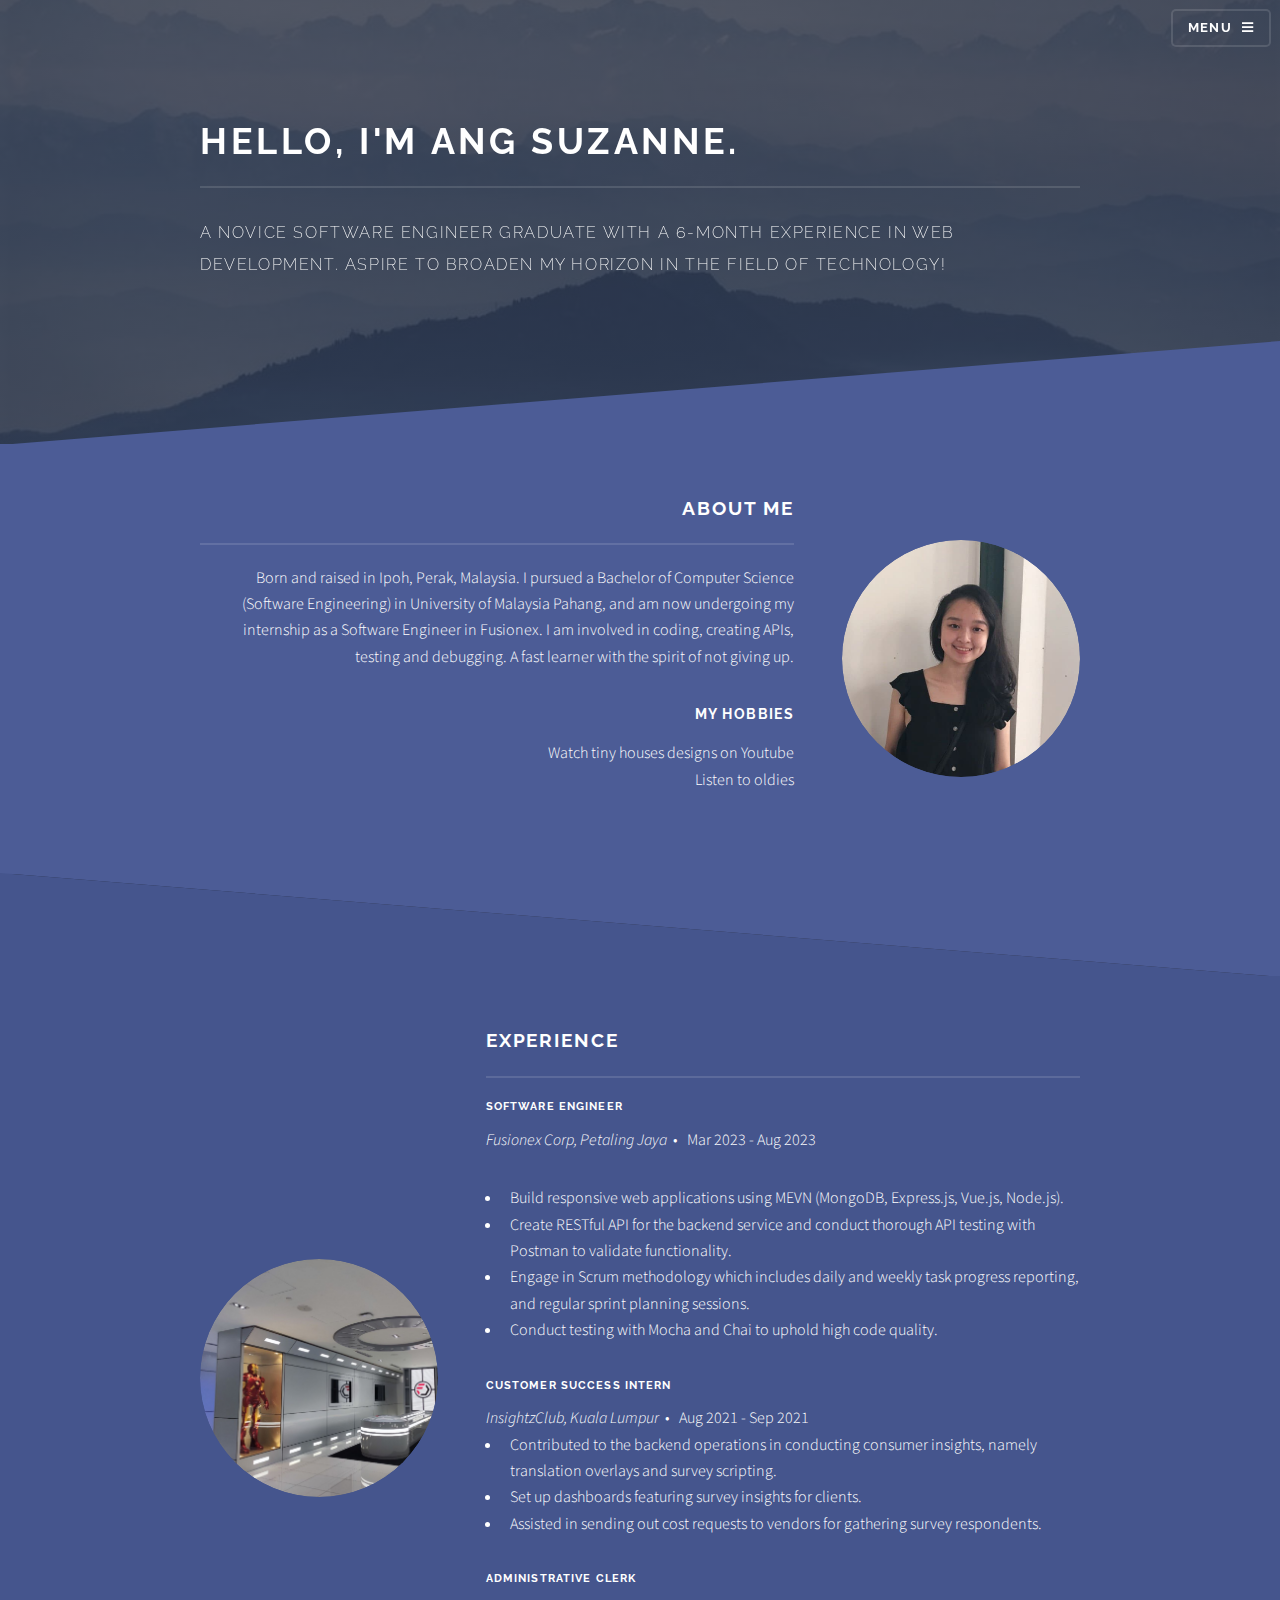
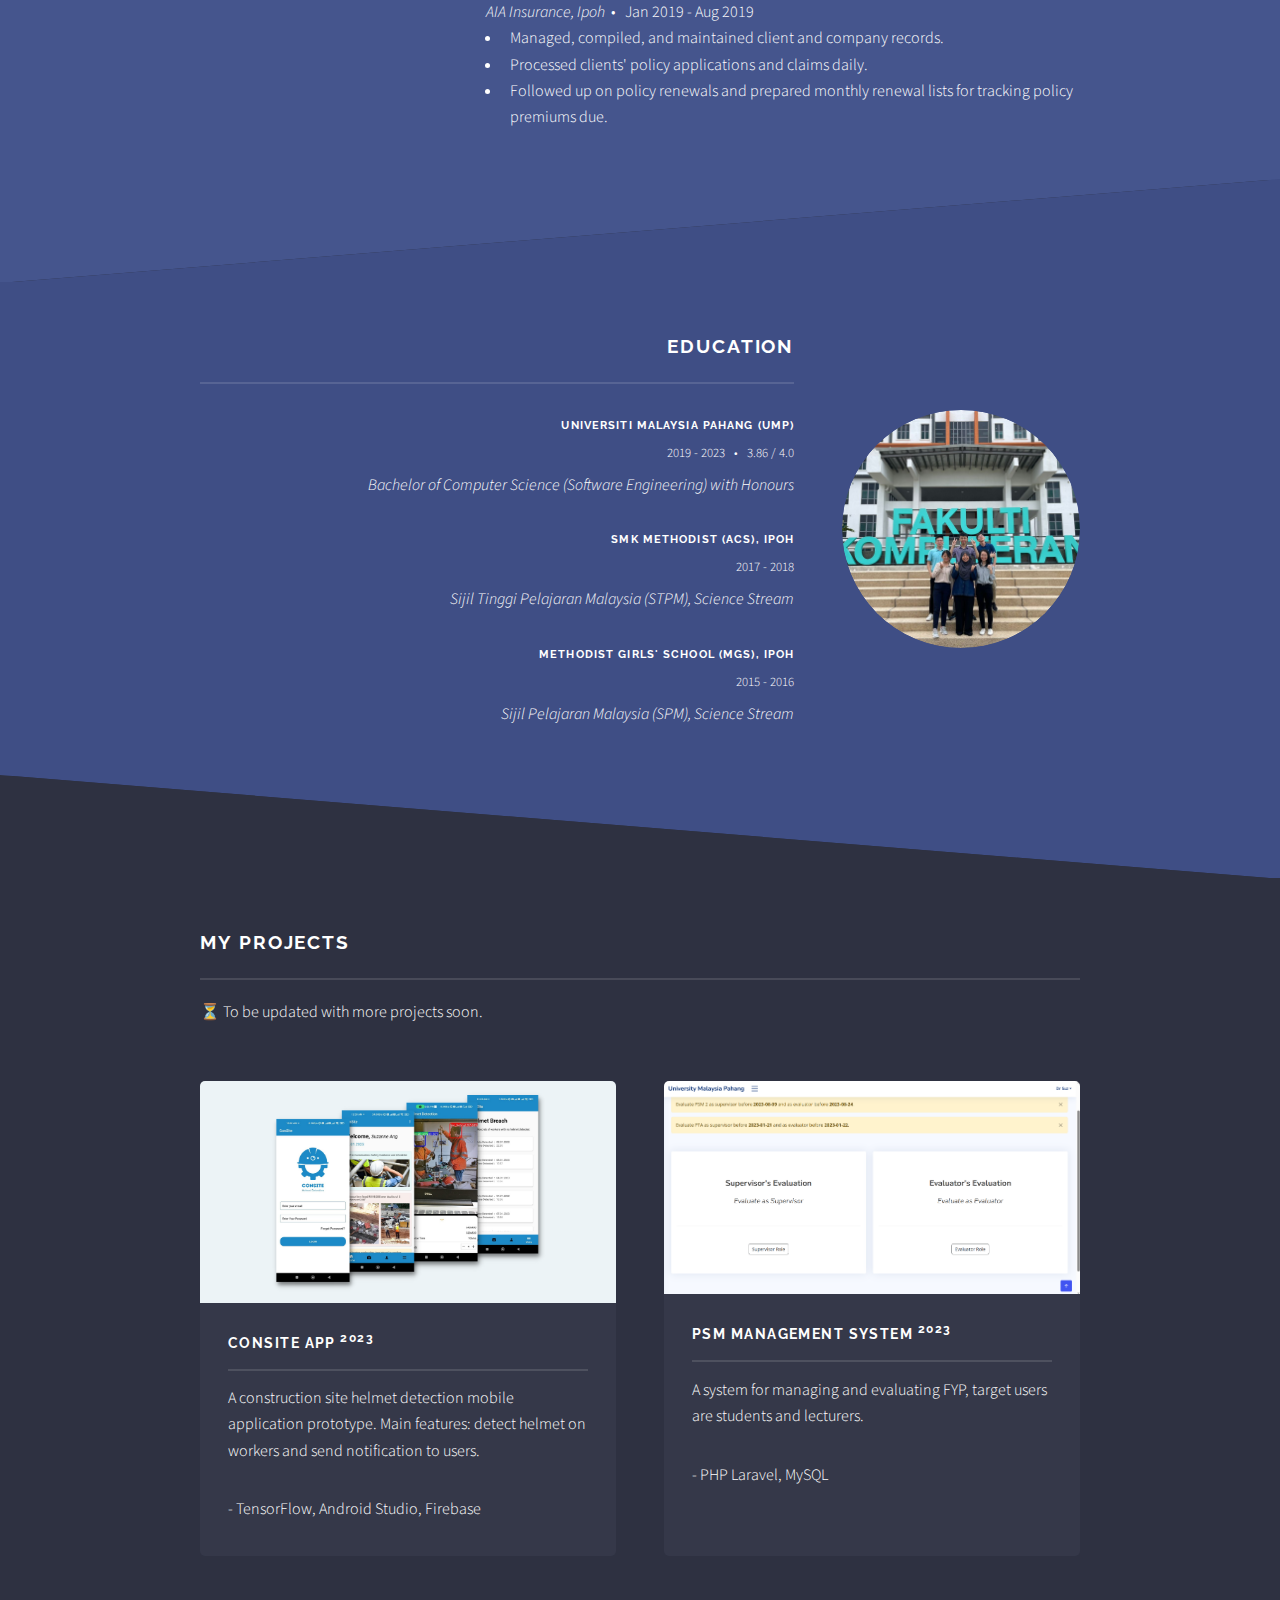
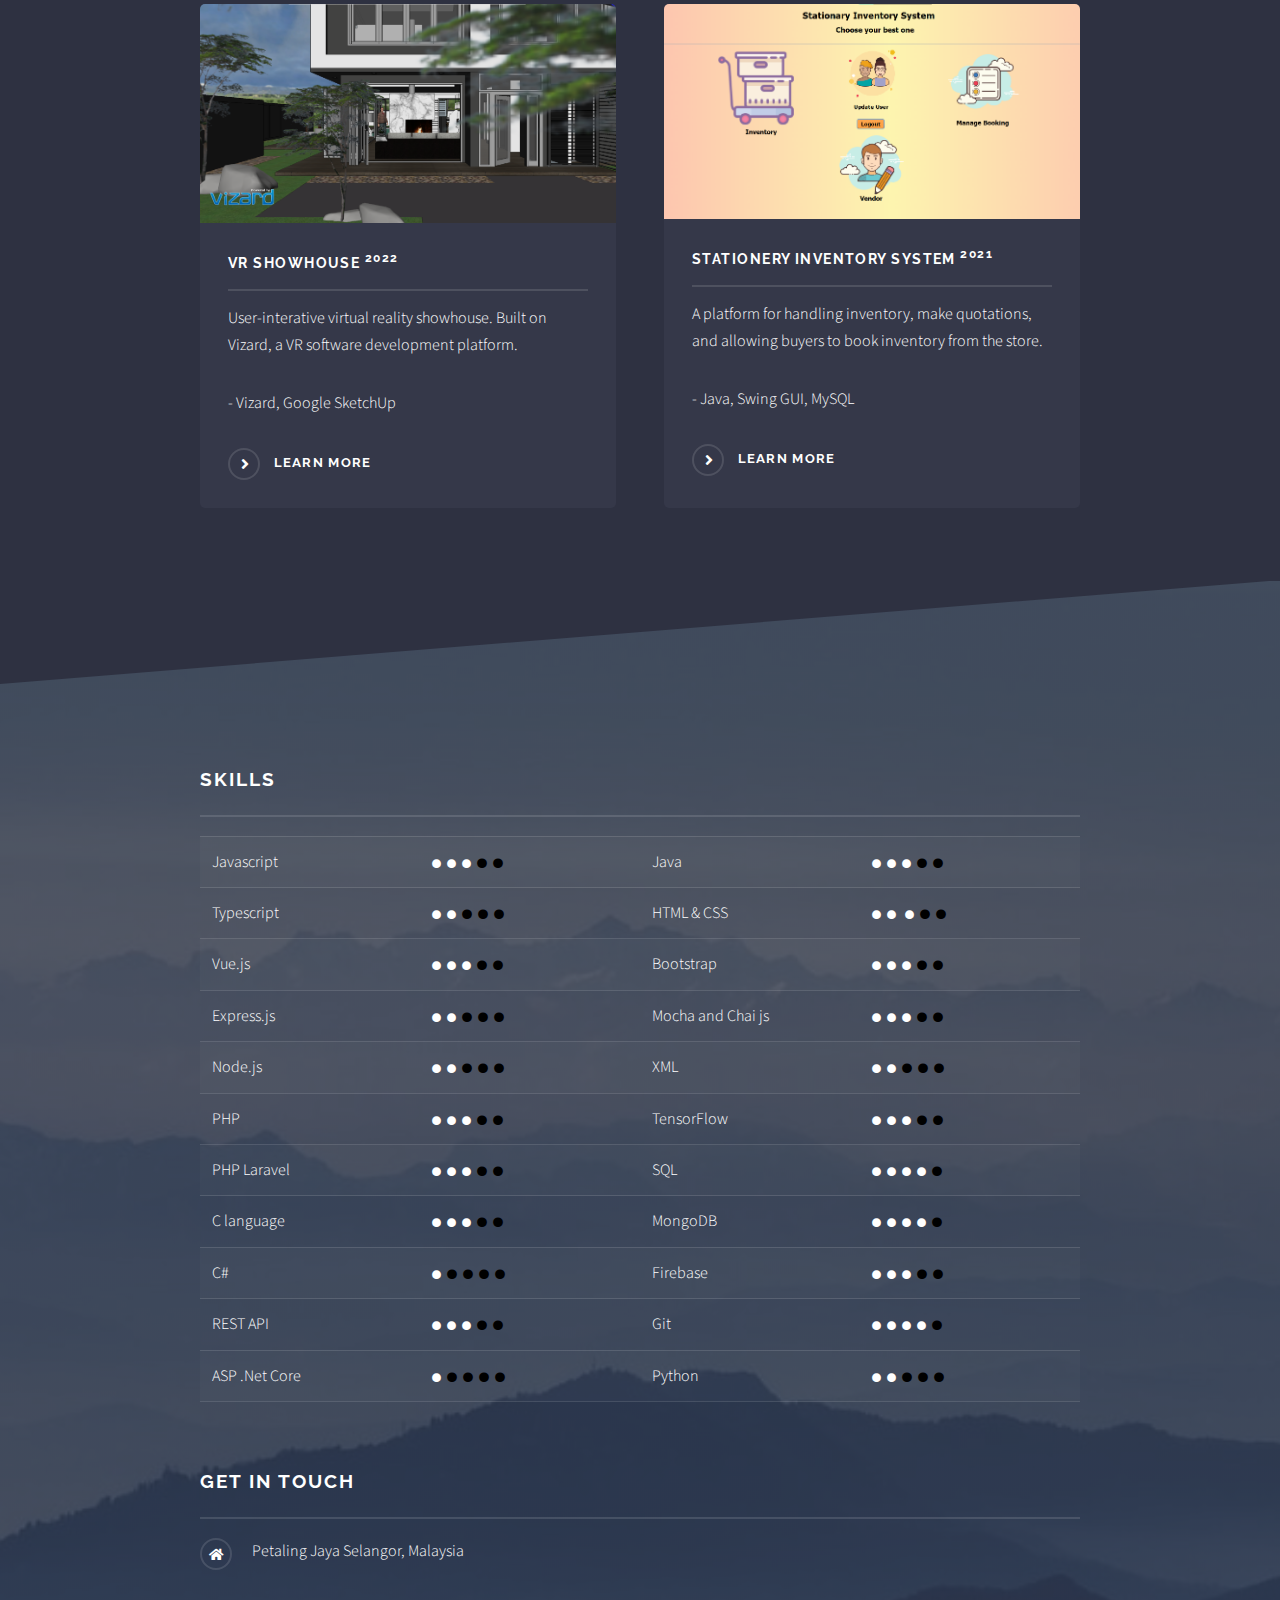
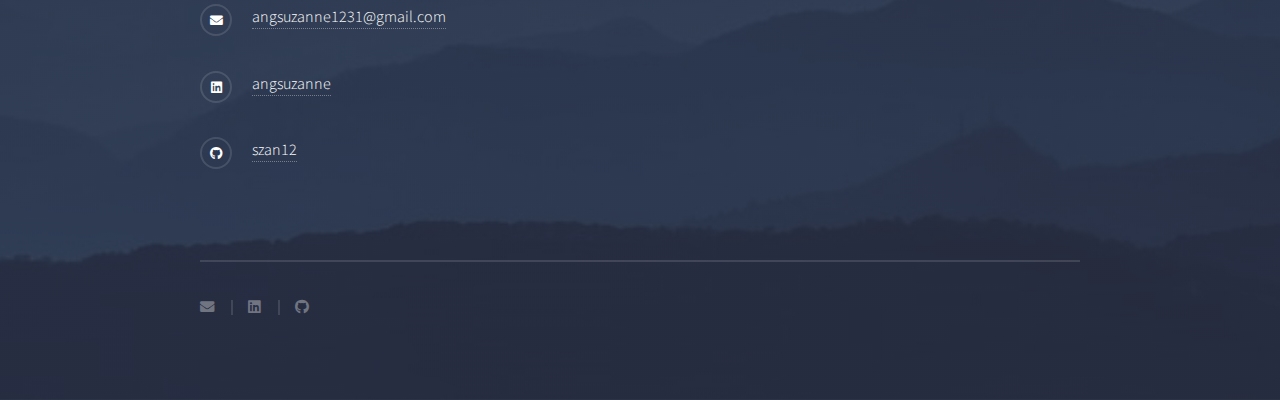
==== commit 3627523e: "update skills" ====
--- a/index.html
+++ b/index.html
@@ -207,48 +207,48 @@
 								<tr>
 									<td>Express.js</td>
 									<td><i class="fa fa-circle ja"></i>&nbsp&nbsp<i class="fa fa-circle ja"></i>&nbsp&nbsp<i class="fa fa-circle nein"></i>&nbsp&nbsp<i class="fa fa-circle nein"></i>&nbsp&nbsp<i class="fa fa-circle nein"></i></td>
+									<td>Mocha and Chai js</td>
+									<td><i class="fa fa-circle ja"></i>&nbsp&nbsp<i class="fa fa-circle ja"></i>&nbsp&nbsp<i class="fa fa-circle ja"></i>&nbsp&nbsp<i class="fa fa-circle nein"></i>&nbsp&nbsp<i class="fa fa-circle nein"></i></td>
+								</tr>
+								<tr>
 									<td>Node.js</td>
 									<td><i class="fa fa-circle ja"></i>&nbsp&nbsp<i class="fa fa-circle ja"></i>&nbsp&nbsp<i class="fa fa-circle nein"></i>&nbsp&nbsp<i class="fa fa-circle nein"></i>&nbsp&nbsp<i class="fa fa-circle nein"></i></td>
+									<td>XML</td>
+									<td><i class="fa fa-circle ja"></i>&nbsp&nbsp<i class="fa fa-circle ja"></i>&nbsp&nbsp<i class="fa fa-circle nein"></i>&nbsp&nbsp<i class="fa fa-circle nein"></i>&nbsp&nbsp<i class="fa fa-circle nein"></i></td>
 								</tr>
 								<tr>
 									<td>PHP</td>
 									<td><i class="fa fa-circle ja"></i>&nbsp&nbsp<i class="fa fa-circle ja"></i>&nbsp&nbsp<i class="fa fa-circle ja"></i>&nbsp&nbsp<i class="fa fa-circle nein"></i>&nbsp&nbsp<i class="fa fa-circle nein"></i></td>
-									<td>XML</td>
-									<td><i class="fa fa-circle ja"></i>&nbsp&nbsp<i class="fa fa-circle ja"></i>&nbsp&nbsp<i class="fa fa-circle nein"></i>&nbsp&nbsp<i class="fa fa-circle nein"></i>&nbsp&nbsp<i class="fa fa-circle nein"></i></td>
-								</tr>
+									<td>TensorFlow</td>
+									<td><i class="fa fa-circle ja"></i>&nbsp&nbsp<i class="fa fa-circle ja"></i>&nbsp&nbsp<i class="fa fa-circle ja"></i>&nbsp&nbsp<i class="fa fa-circle nein"></i>&nbsp&nbsp<i class="fa fa-circle nein"></i></td>
+									</tr>
 								<tr>
 									<td>PHP Laravel</td>
-									<td><i class="fa fa-circle ja"></i>&nbsp&nbsp<i class="fa fa-circle ja"></i>&nbsp&nbsp<i class="fa fa-circle ja"></i>&nbsp&nbsp<i class="fa fa-circle nein"></i>&nbsp&nbsp<i class="fa fa-circle nein"></i></td>
-									<td>TensorFlow</td>
-									<td><i class="fa fa-circle ja"></i>&nbsp&nbsp<i class="fa fa-circle ja"></i>&nbsp&nbsp<i class="fa fa-circle ja"></i>&nbsp&nbsp<i class="fa fa-circle nein"></i>&nbsp&nbsp<i class="fa fa-circle nein"></i></td>
-									</tr>
-								<tr>
-									<td>C language</td>
 									<td><i class="fa fa-circle ja"></i>&nbsp&nbsp<i class="fa fa-circle ja"></i>&nbsp&nbsp<i class="fa fa-circle ja"></i>&nbsp&nbsp<i class="fa fa-circle nein"></i>&nbsp&nbsp<i class="fa fa-circle nein"></i></td>
 									<td>SQL</td>
 									<td><i class="fa fa-circle ja"></i>&nbsp&nbsp<i class="fa fa-circle ja"></i>&nbsp&nbsp<i class="fa fa-circle ja"></i>&nbsp&nbsp<i class="fa fa-circle ja"></i>&nbsp&nbsp<i class="fa fa-circle nein"></i></td>
 								</tr>
 								<tr>
+									<td>C language</td>
+									<td><i class="fa fa-circle ja"></i>&nbsp&nbsp<i class="fa fa-circle ja"></i>&nbsp&nbsp<i class="fa fa-circle ja"></i>&nbsp&nbsp<i class="fa fa-circle nein"></i>&nbsp&nbsp<i class="fa fa-circle nein"></i></td>
+									<td>MongoDB</td>
+									<td><i class="fa fa-circle ja"></i>&nbsp&nbsp<i class="fa fa-circle ja"></i>&nbsp&nbsp<i class="fa fa-circle ja"></i>&nbsp&nbsp<i class="fa fa-circle ja"></i>&nbsp&nbsp<i class="fa fa-circle nein"></i></td>
+								</tr>
+								<tr>
 									<td>C#</td>
 									<td><i class="fa fa-circle ja"></i>&nbsp&nbsp<i class="fa fa-circle nein"></i>&nbsp&nbsp<i class="fa fa-circle nein"></i>&nbsp&nbsp<i class="fa fa-circle nein"></i>&nbsp&nbsp<i class="fa fa-circle nein"></i></td>
-									<td>MongoDB</td>
+									<td>Firebase</td>
+									<td><i class="fa fa-circle ja"></i>&nbsp&nbsp<i class="fa fa-circle ja"></i>&nbsp&nbsp<i class="fa fa-circle ja"></i>&nbsp&nbsp<i class="fa fa-circle nein"></i>&nbsp&nbsp<i class="fa fa-circle nein"></i></td>
+								</tr>
+								<tr>
+									<td>REST API</td>
+									<td><i class="fa fa-circle ja"></i>&nbsp&nbsp<i class="fa fa-circle ja"></i>&nbsp&nbsp<i class="fa fa-circle ja"></i>&nbsp&nbsp<i class="fa fa-circle nein"></i>&nbsp&nbsp<i class="fa fa-circle nein"></i></td>
+									<td>Git</td>
 									<td><i class="fa fa-circle ja"></i>&nbsp&nbsp<i class="fa fa-circle ja"></i>&nbsp&nbsp<i class="fa fa-circle ja"></i>&nbsp&nbsp<i class="fa fa-circle ja"></i>&nbsp&nbsp<i class="fa fa-circle nein"></i></td>
-								</tr>
-								<tr>
-									<td>REST API</td>
-									<td><i class="fa fa-circle ja"></i>&nbsp&nbsp<i class="fa fa-circle ja"></i>&nbsp&nbsp<i class="fa fa-circle ja"></i>&nbsp&nbsp<i class="fa fa-circle nein"></i>&nbsp&nbsp<i class="fa fa-circle nein"></i></td>
-									<td>Firebase</td>
-									<td><i class="fa fa-circle ja"></i>&nbsp&nbsp<i class="fa fa-circle ja"></i>&nbsp&nbsp<i class="fa fa-circle ja"></i>&nbsp&nbsp<i class="fa fa-circle nein"></i>&nbsp&nbsp<i class="fa fa-circle nein"></i></td>
 								</tr>
 								<tr>
 									<td>ASP .Net Core</td>
 									<td><i class="fa fa-circle ja"></i>&nbsp&nbsp<i class="fa fa-circle nein"></i>&nbsp&nbsp<i class="fa fa-circle nein"></i>&nbsp&nbsp<i class="fa fa-circle nein"></i>&nbsp&nbsp<i class="fa fa-circle nein"></i></td>
-									<td>Git</td>
-									<td><i class="fa fa-circle ja"></i>&nbsp&nbsp<i class="fa fa-circle ja"></i>&nbsp&nbsp<i class="fa fa-circle ja"></i>&nbsp&nbsp<i class="fa fa-circle ja"></i>&nbsp&nbsp<i class="fa fa-circle nein"></i></td>
-								</tr>
-								<tr>
-									<td>Mocha and Chai js</td>
-									<td><i class="fa fa-circle ja"></i>&nbsp&nbsp<i class="fa fa-circle ja"></i>&nbsp&nbsp<i class="fa fa-circle ja"></i>&nbsp&nbsp<i class="fa fa-circle nein"></i>&nbsp&nbsp<i class="fa fa-circle nein"></i></td>
 									<td>Python</td>
 									<td><i class="fa fa-circle ja"></i>&nbsp&nbsp<i class="fa fa-circle ja"></i>&nbsp&nbsp<i class="fa fa-circle nein"></i>&nbsp&nbsp<i class="fa fa-circle nein"></i>&nbsp&nbsp<i class="fa fa-circle nein"></i></td>
 								</tr>
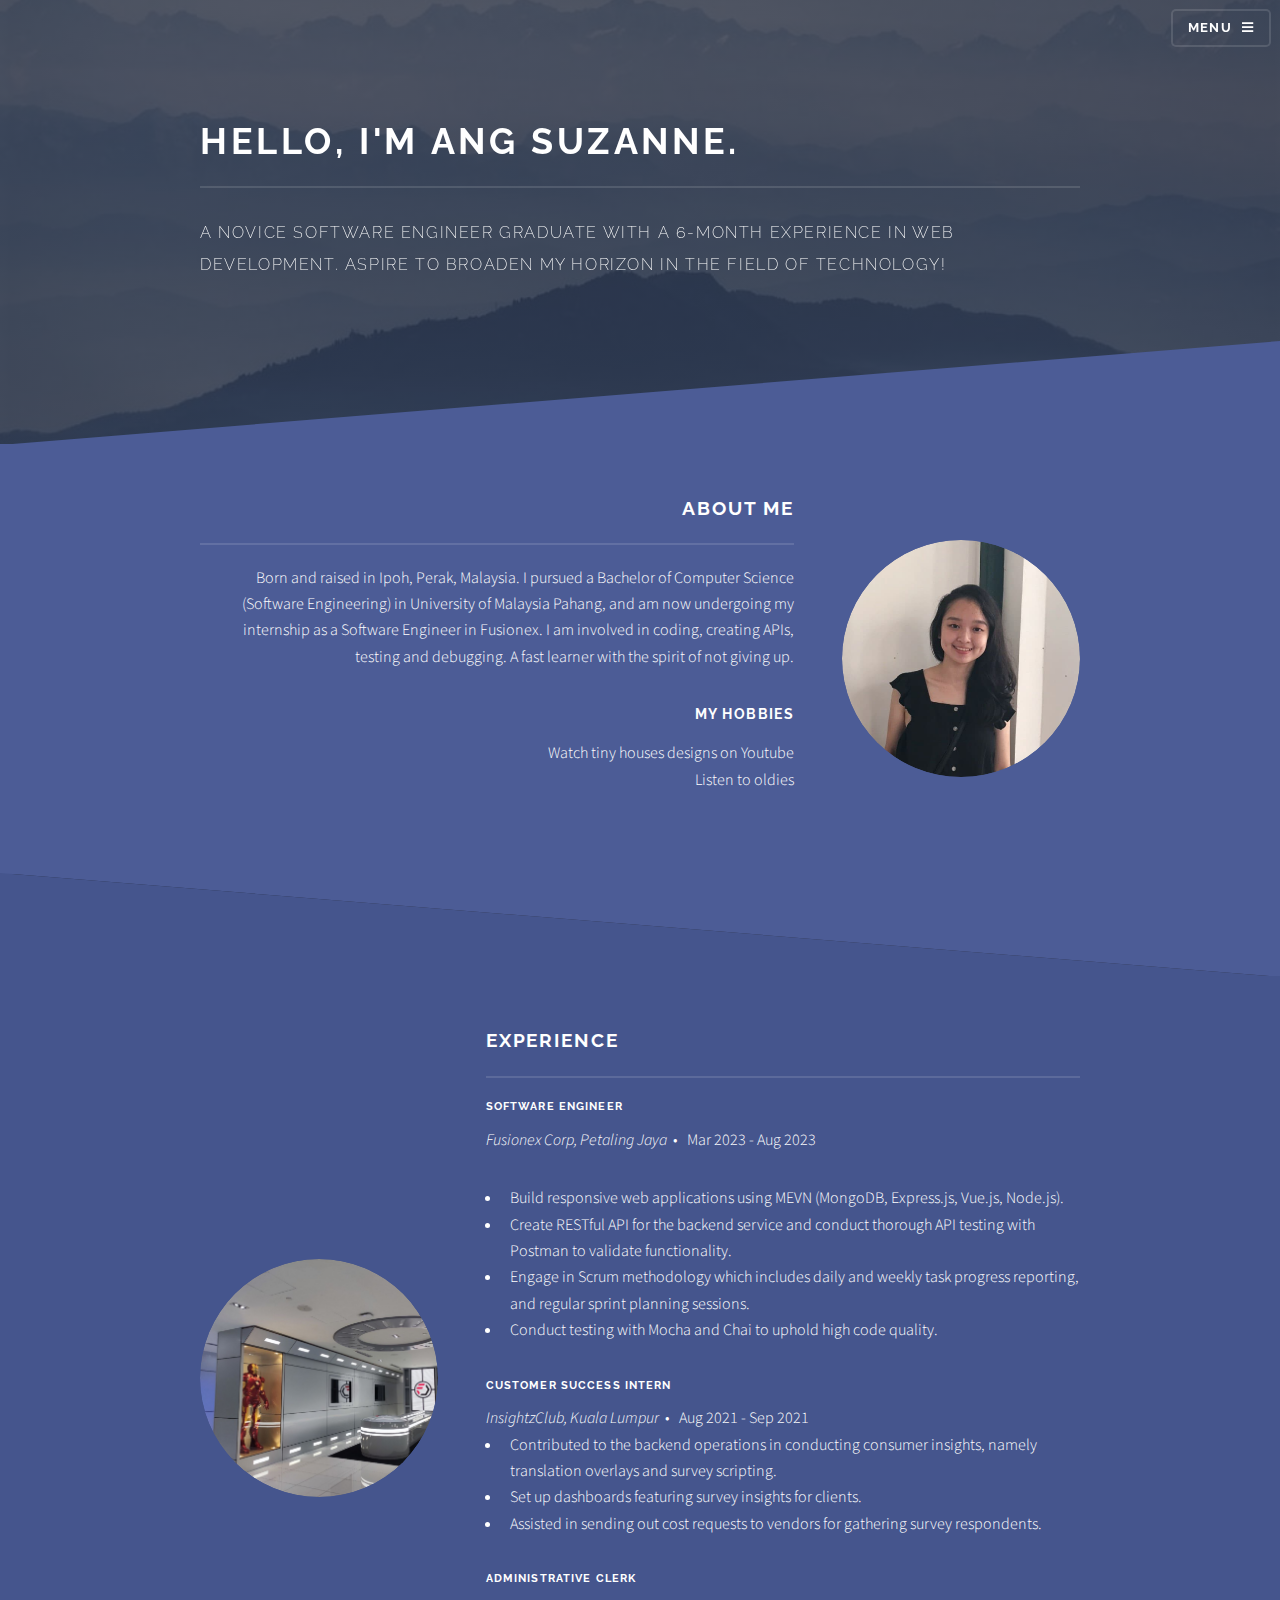
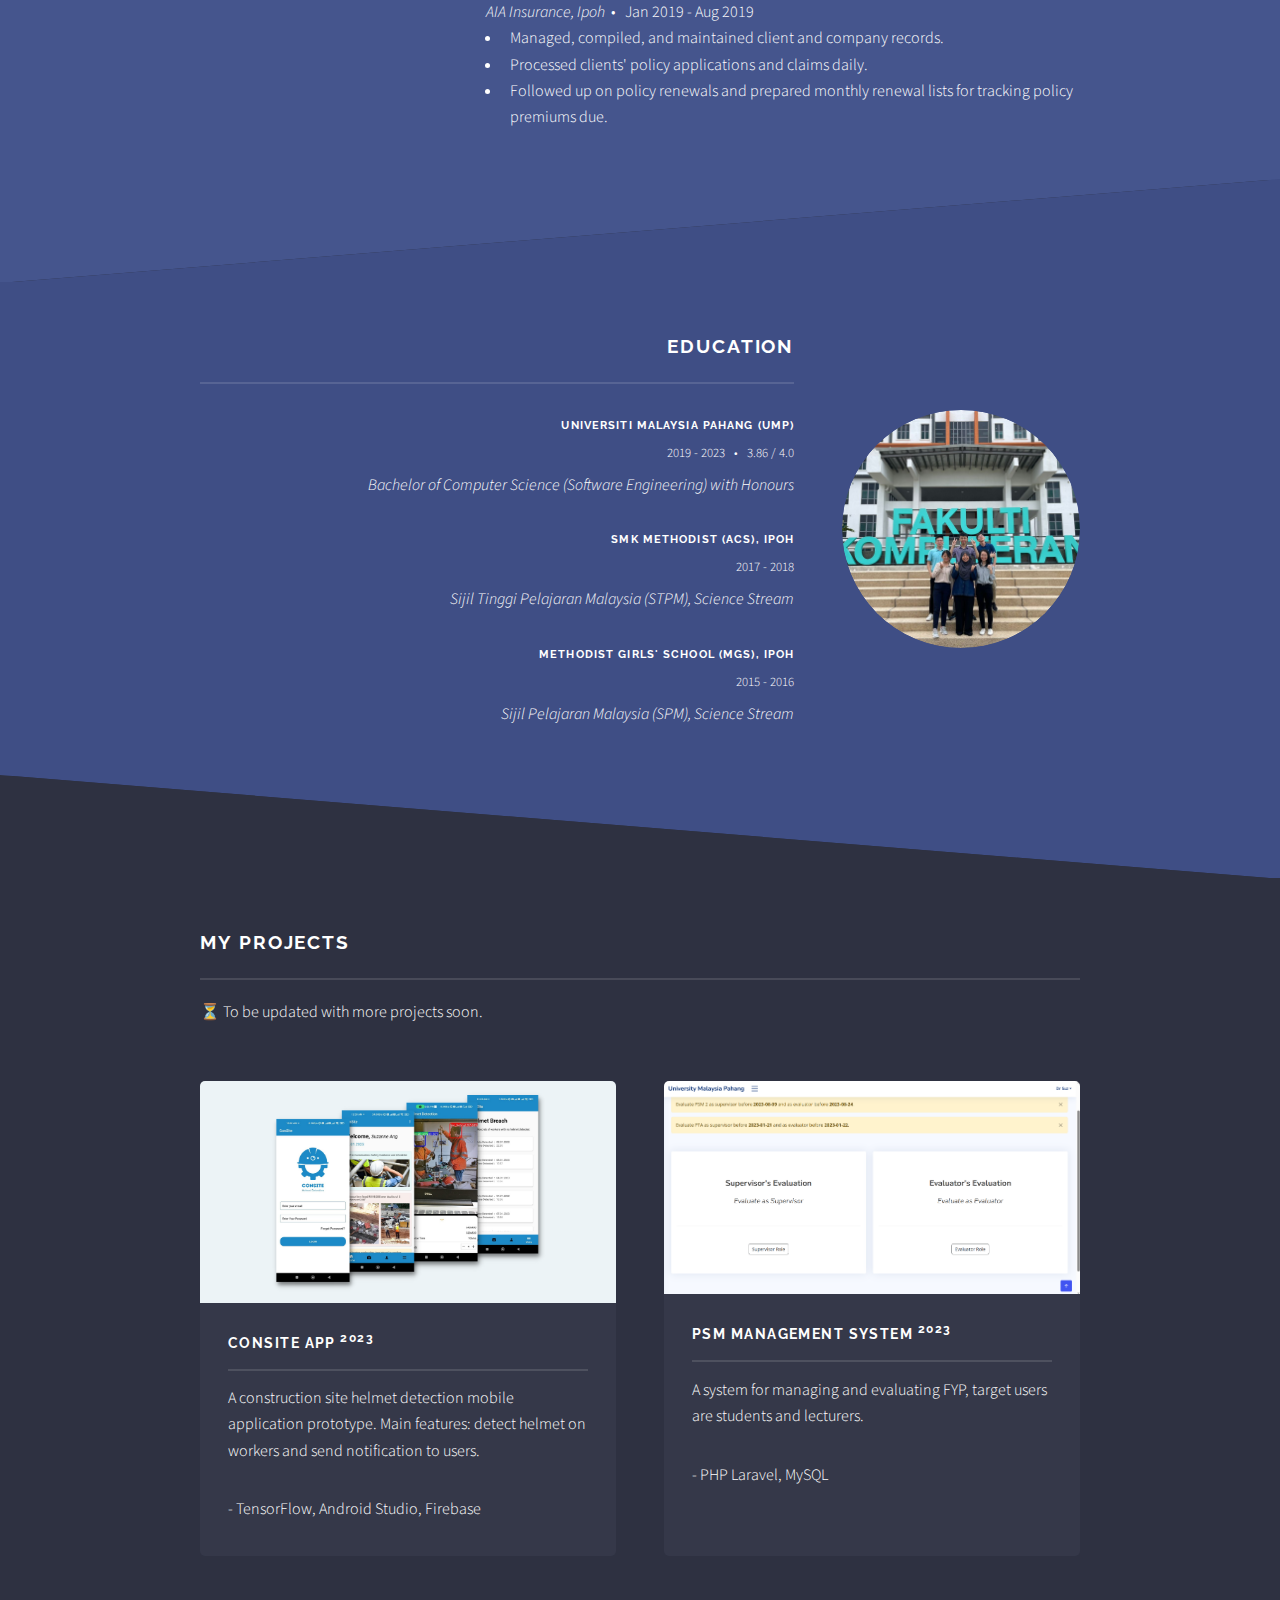
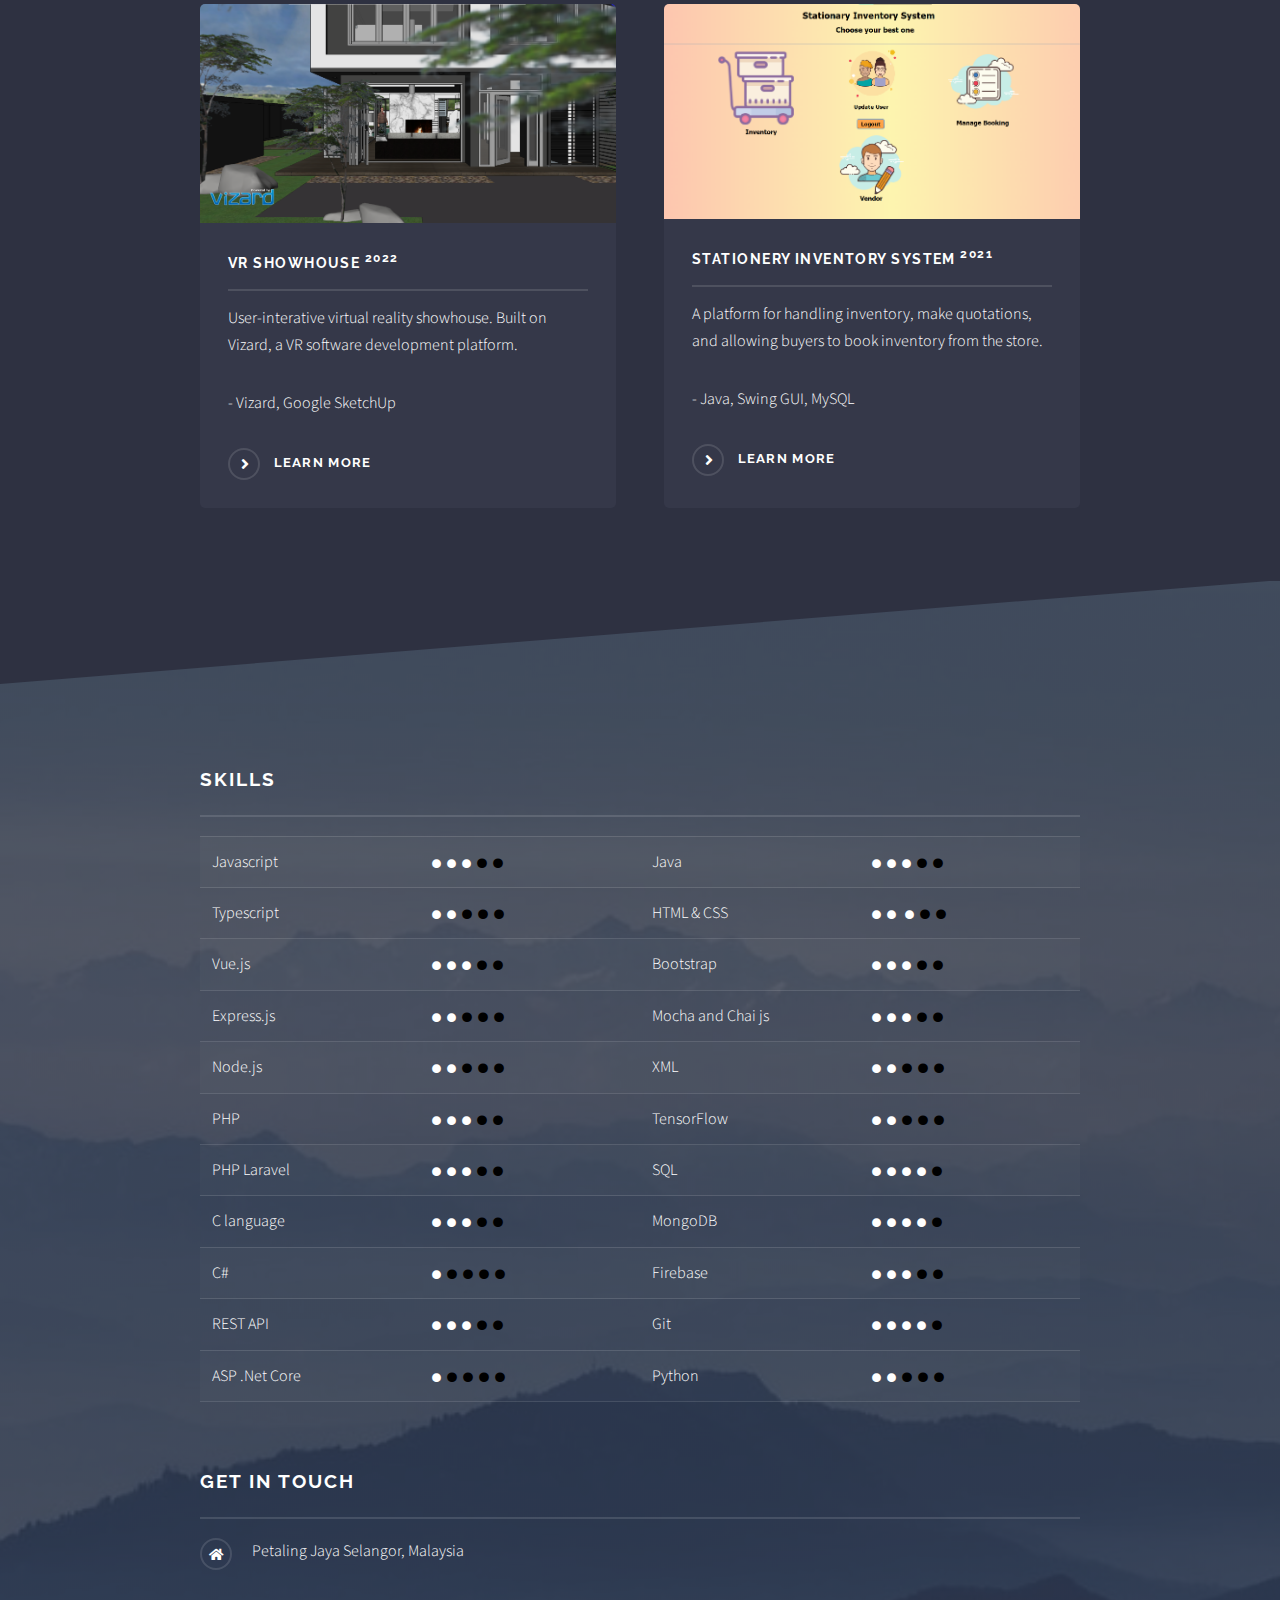
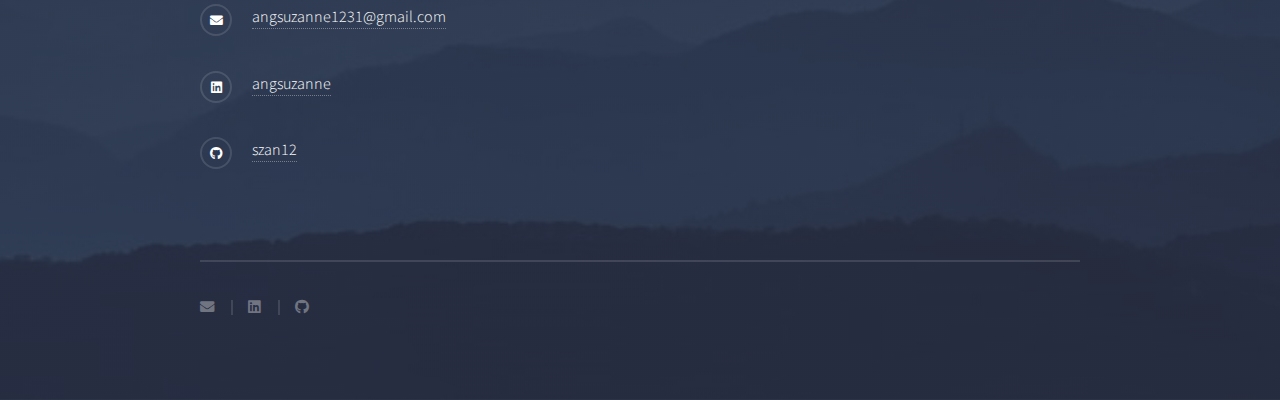
==== commit eef73075: "Update index.html" ====
--- a/index.html
+++ b/index.html
@@ -220,7 +220,7 @@
 									<td>PHP</td>
 									<td><i class="fa fa-circle ja"></i>&nbsp&nbsp<i class="fa fa-circle ja"></i>&nbsp&nbsp<i class="fa fa-circle ja"></i>&nbsp&nbsp<i class="fa fa-circle nein"></i>&nbsp&nbsp<i class="fa fa-circle nein"></i></td>
 									<td>TensorFlow</td>
-									<td><i class="fa fa-circle ja"></i>&nbsp&nbsp<i class="fa fa-circle ja"></i>&nbsp&nbsp<i class="fa fa-circle ja"></i>&nbsp&nbsp<i class="fa fa-circle nein"></i>&nbsp&nbsp<i class="fa fa-circle nein"></i></td>
+									<td><i class="fa fa-circle ja"></i>&nbsp&nbsp<i class="fa fa-circle ja"></i>&nbsp&nbsp<i class="fa fa-circle nein"></i>&nbsp&nbsp<i class="fa fa-circle nein"></i>&nbsp&nbsp<i class="fa fa-circle nein"></i></td>
 									</tr>
 								<tr>
 									<td>PHP Laravel</td>
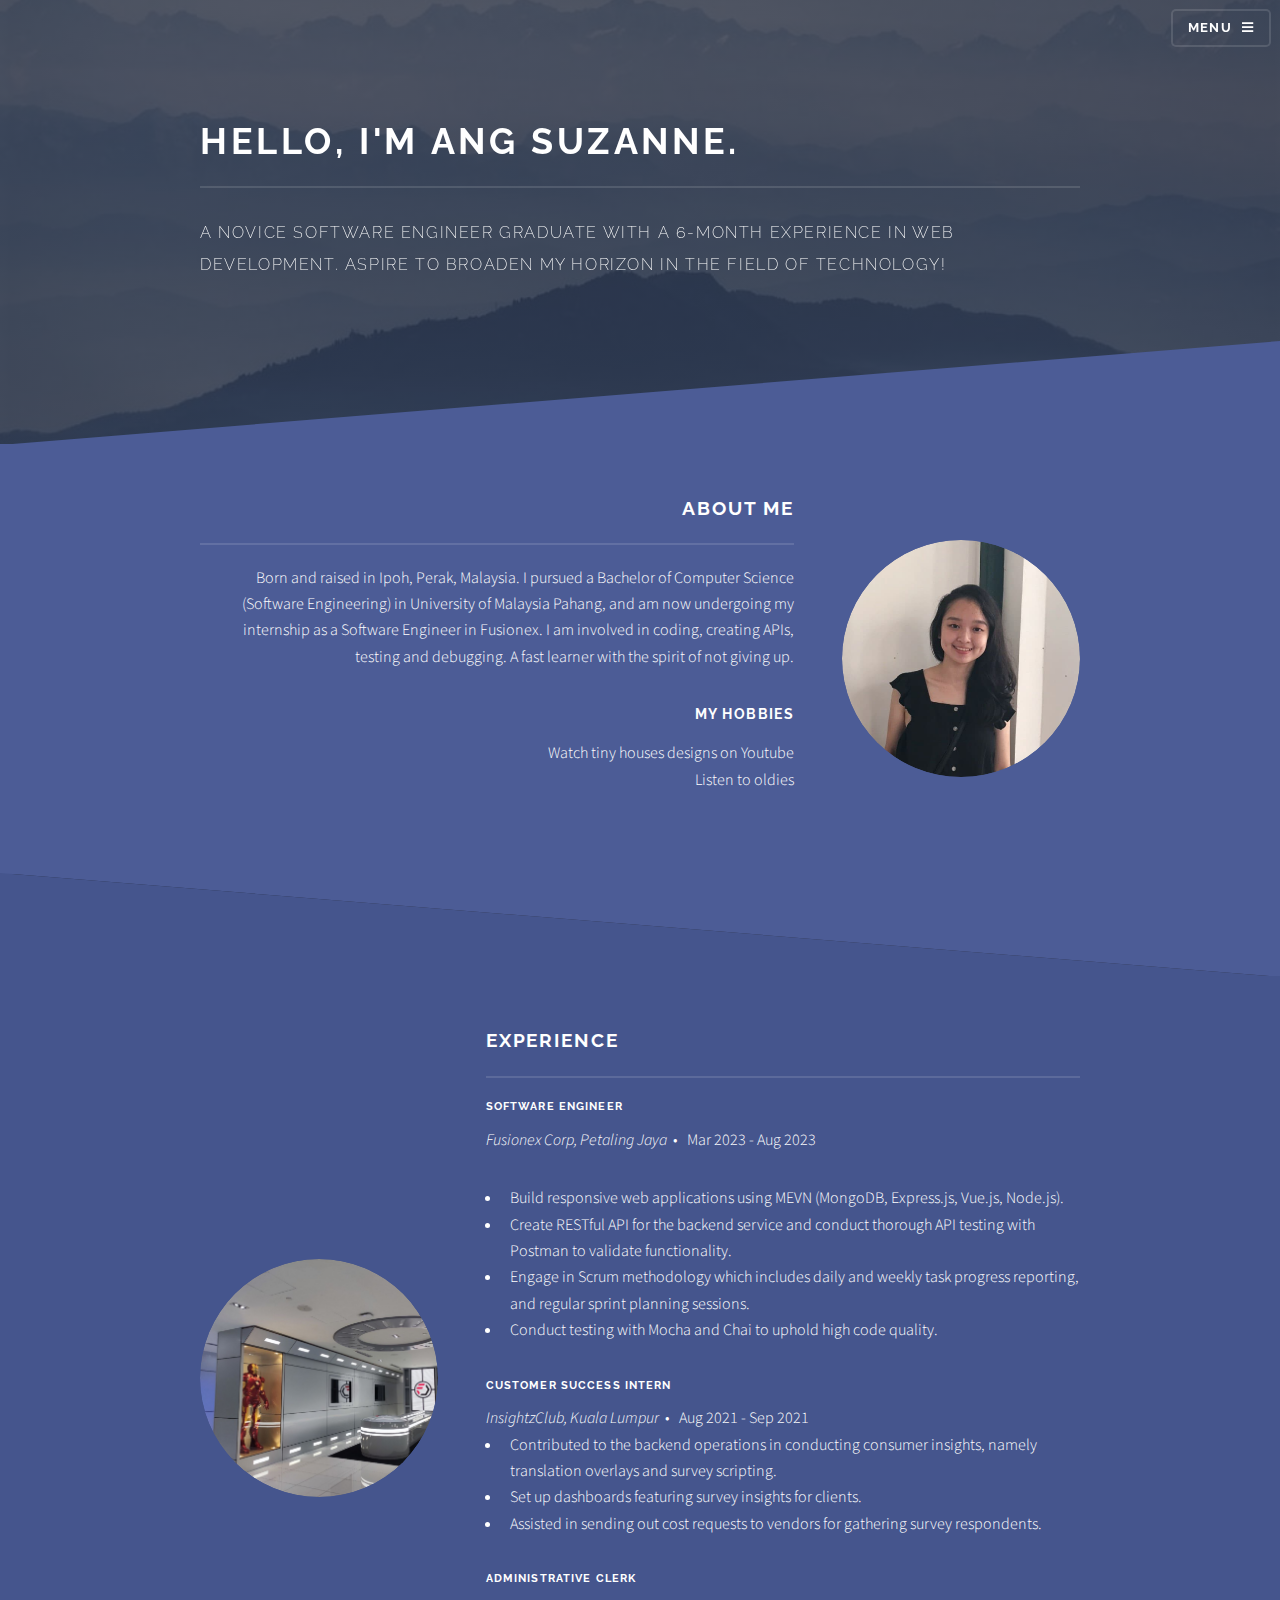
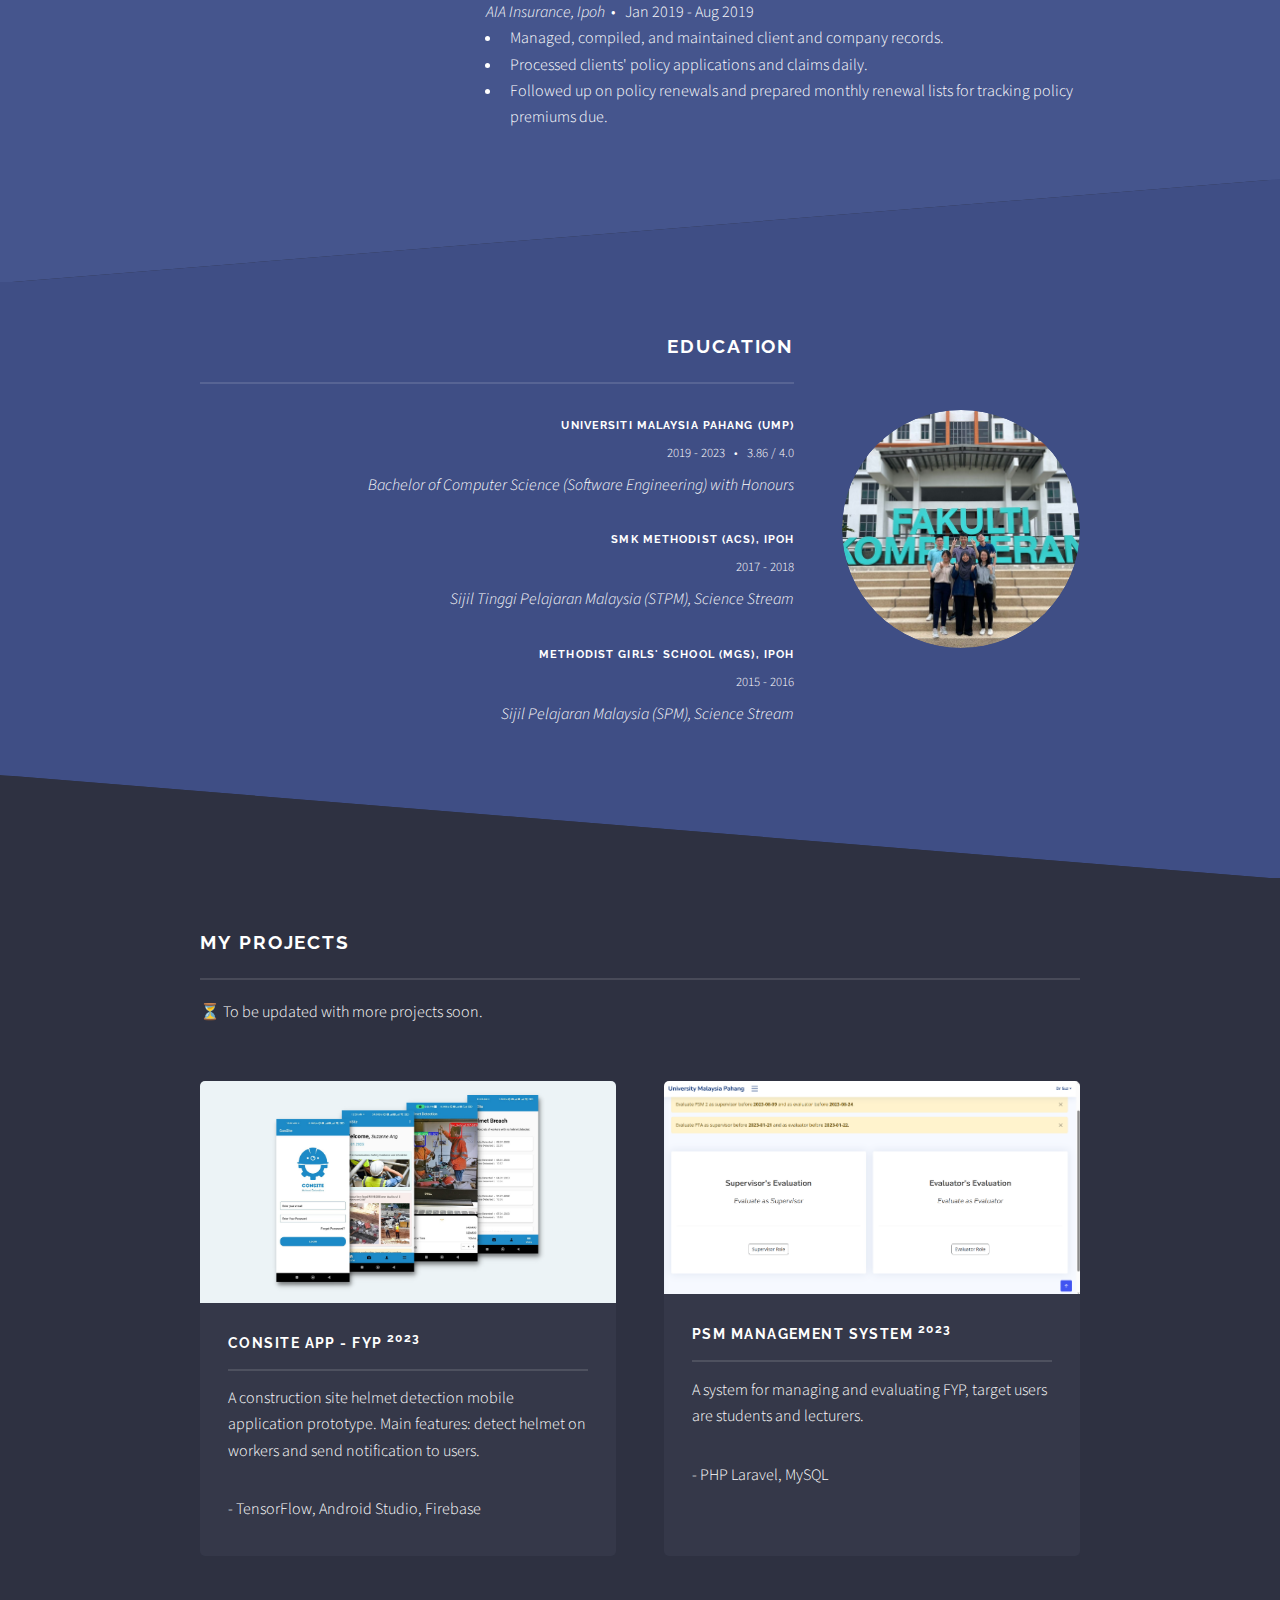
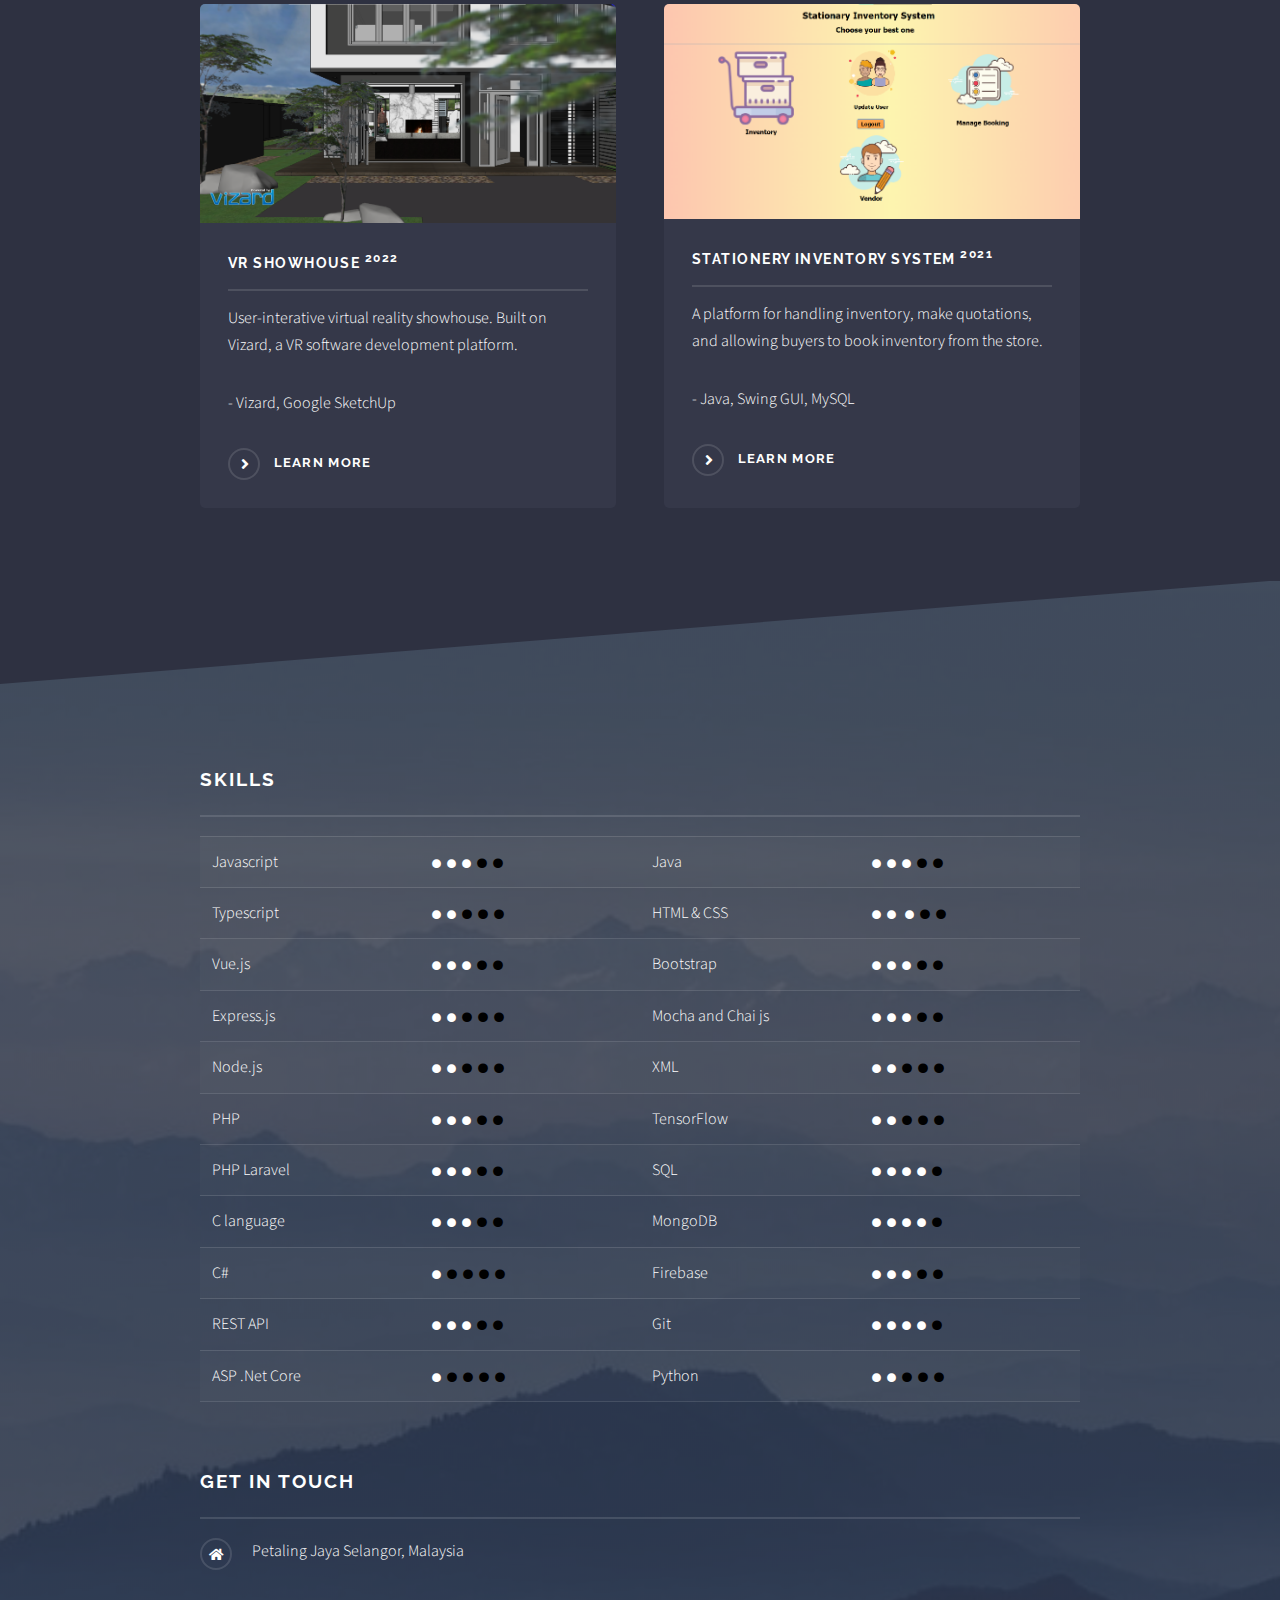
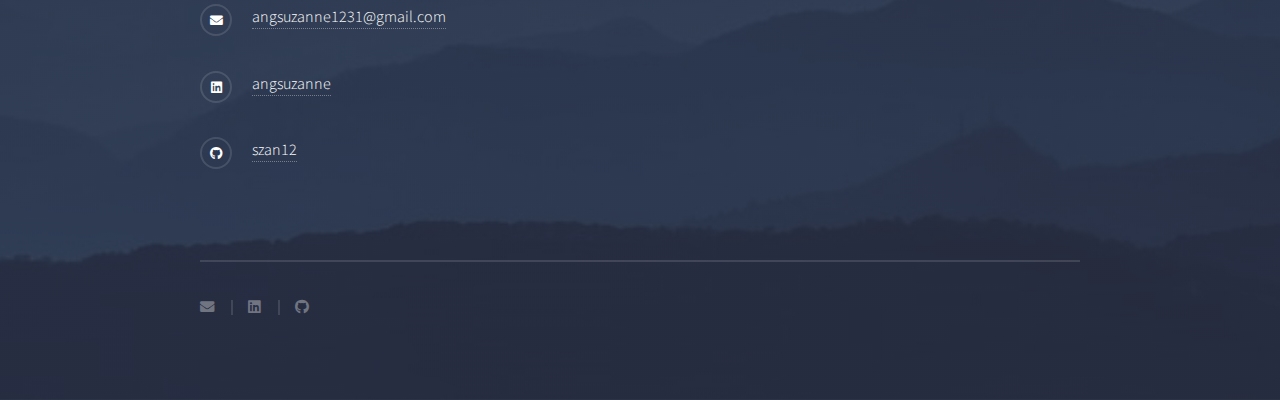
==== commit b6fd4152: "Update index.html" ====
--- a/index.html
+++ b/index.html
@@ -147,7 +147,7 @@
 									<section class="features">
 										<article>
 											<a href="images/fyp.png" class="image" alt="CONSITE" target="_blank"><img src="images/fyp.png" alt="" /></a>
-											<h3 class="major">CONSITE APP <sup>2023</sup></h3>
+											<h3 class="major">CONSITE APP - FYP <sup>2023</sup></h3>
 											<p>A construction site helmet detection mobile application prototype. Main features: detect helmet on workers and send notification to users.
 											</p>
 											<p>- TensorFlow, Android Studio, Firebase</p>
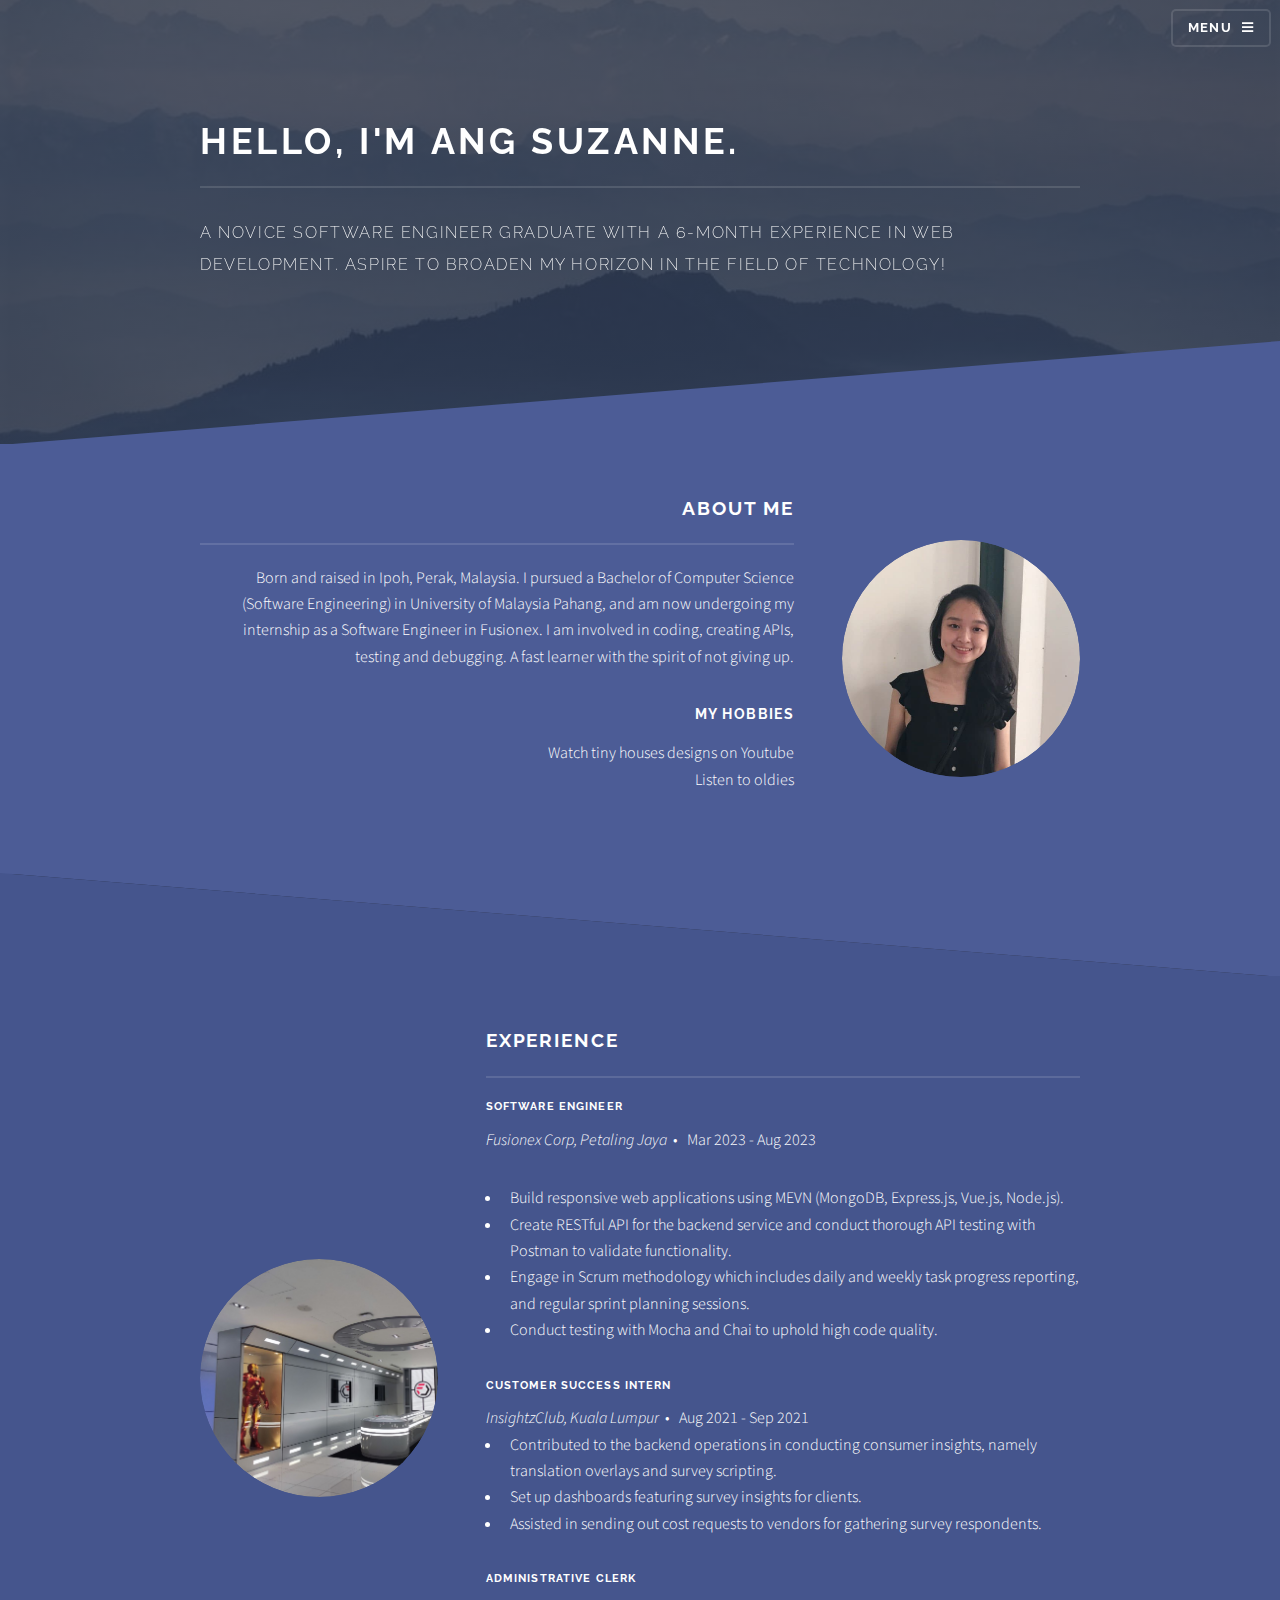
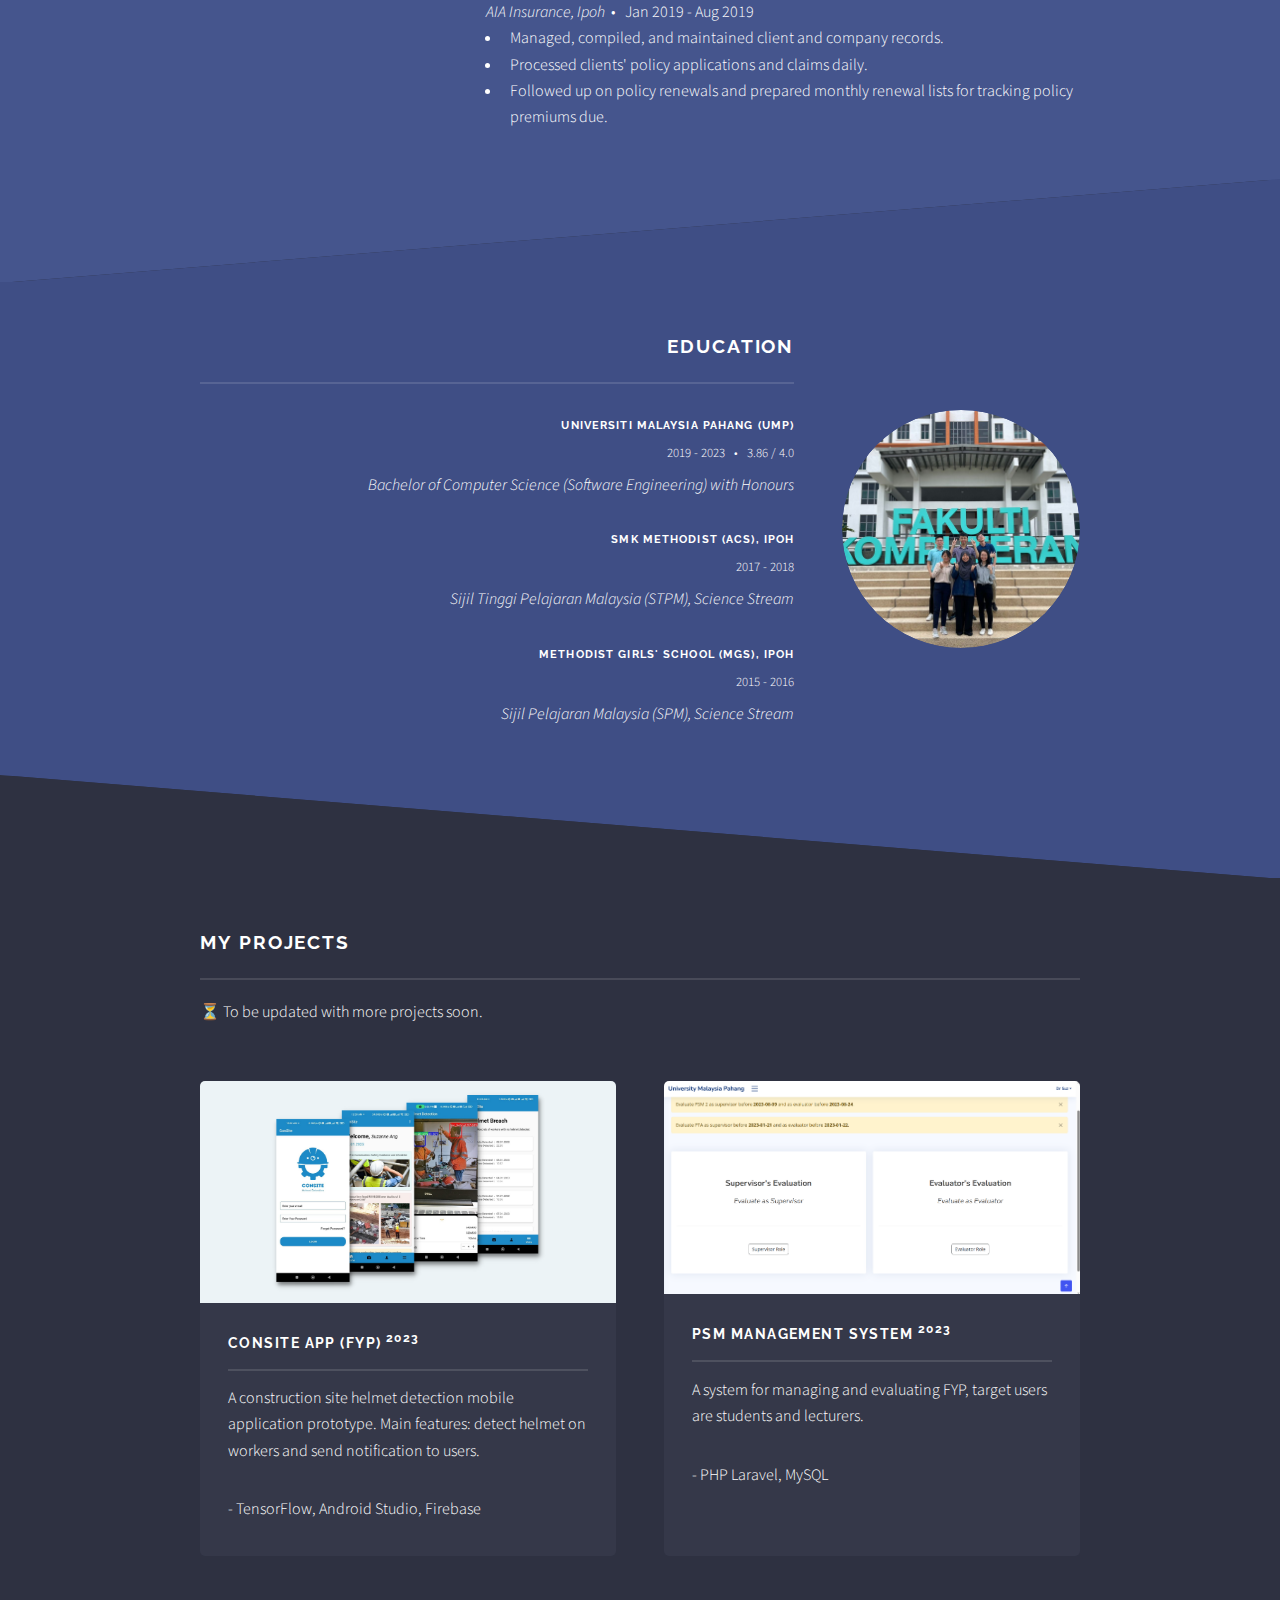
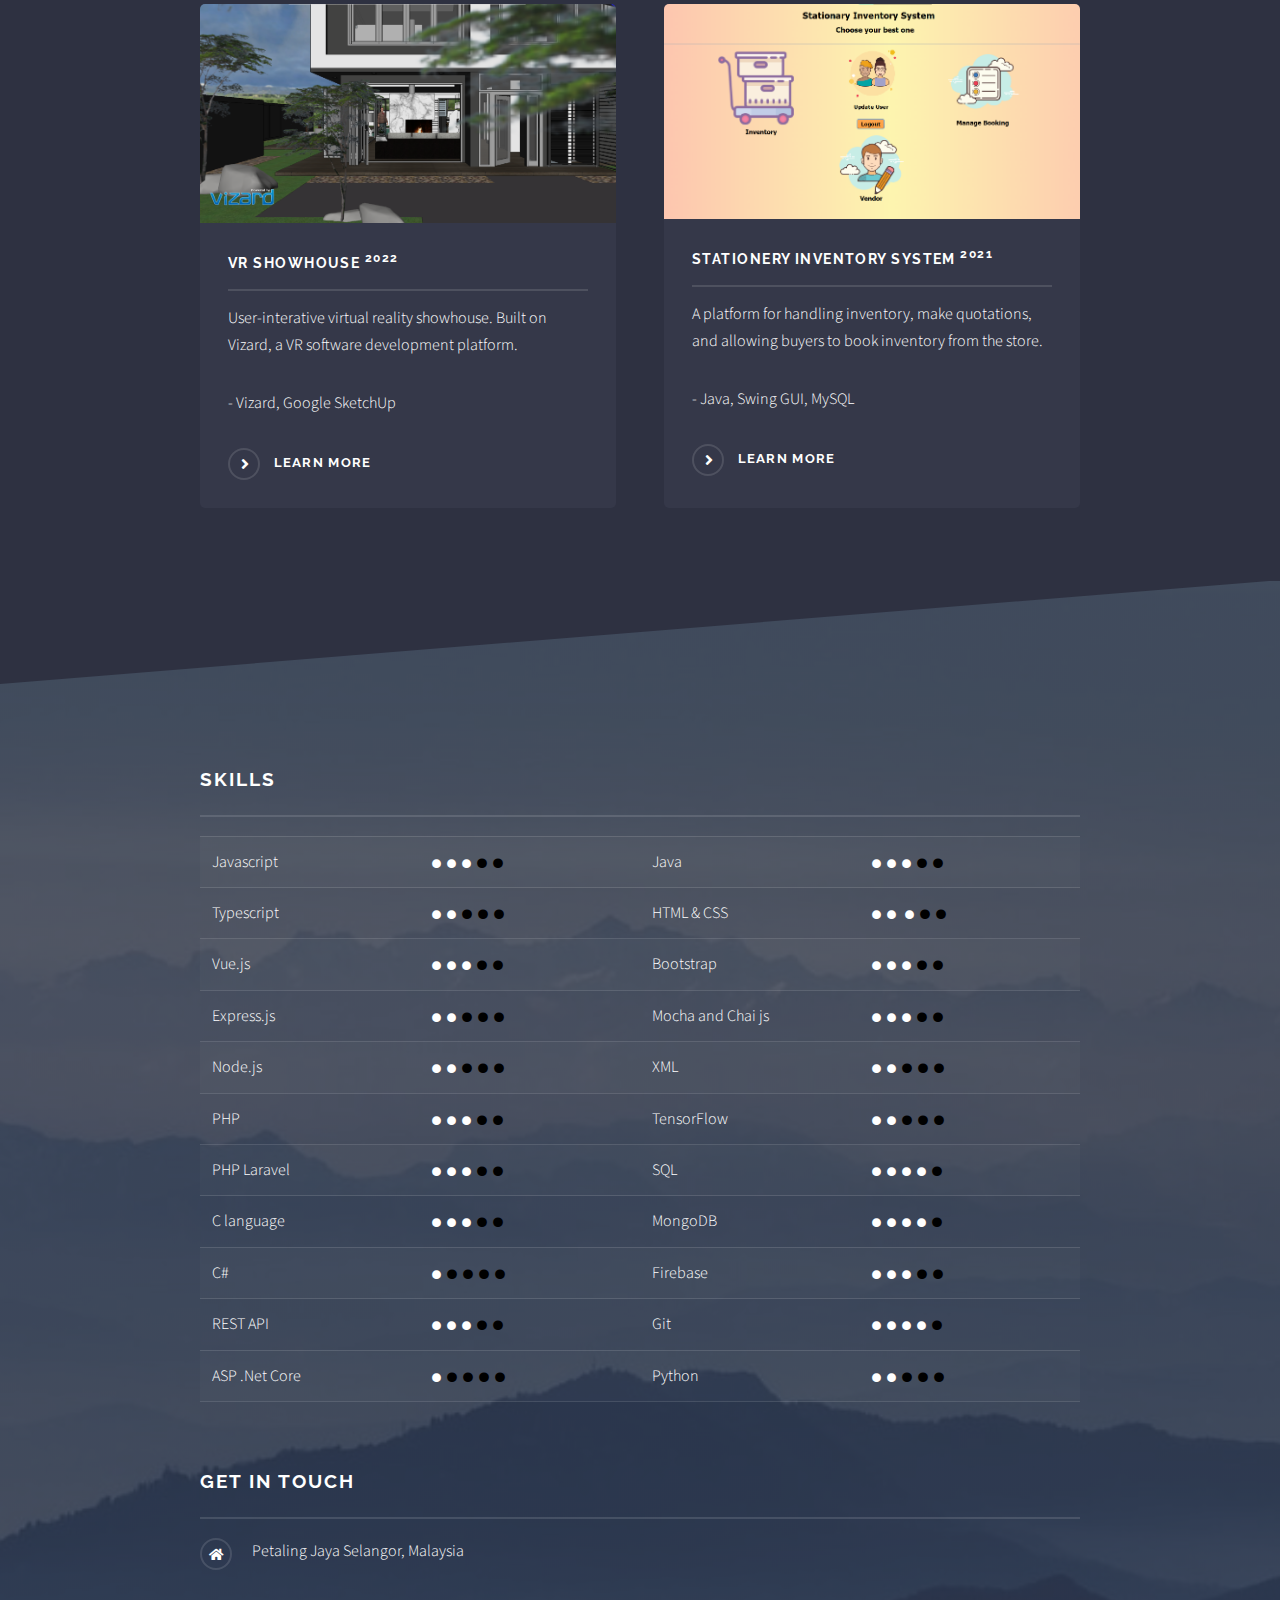
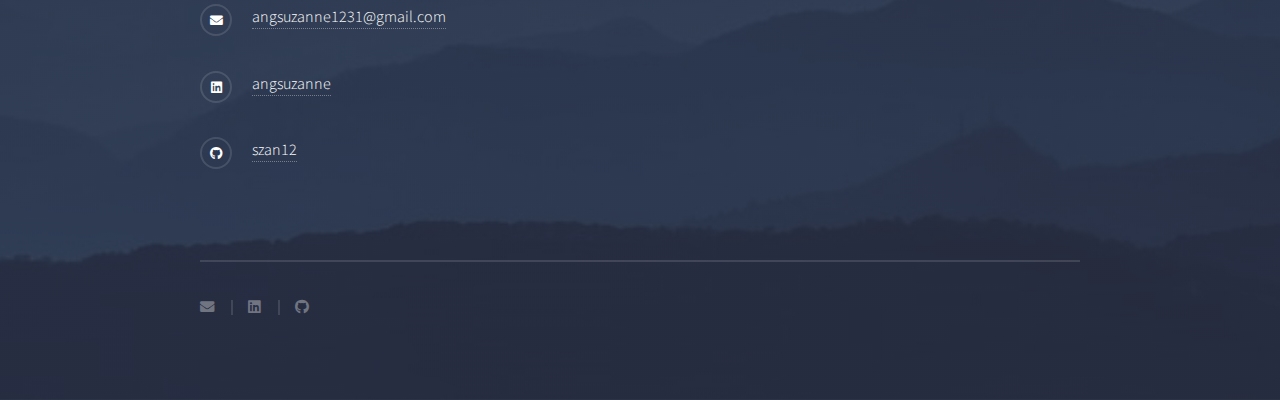
==== commit 6a13dd9d: "Update index.html" ====
--- a/index.html
+++ b/index.html
@@ -146,14 +146,14 @@
 									<p>⏳  To be updated with more projects soon.</p>
 									<section class="features">
 										<article>
-											<a href="images/fyp.png" class="image" alt="CONSITE" target="_blank"><img src="images/fyp.png" alt="" /></a>
-											<h3 class="major">CONSITE APP - FYP <sup>2023</sup></h3>
+											<a href="images/fyp.png" class="image" alt="CONSITE" target="_blank"><img src="images/fyp.png" alt="CONSITE" /></a>
+											<h3 class="major">CONSITE APP (FYP) <sup>2023</sup></h3>
 											<p>A construction site helmet detection mobile application prototype. Main features: detect helmet on workers and send notification to users.
 											</p>
 											<p>- TensorFlow, Android Studio, Firebase</p>
 										</article>
 										<article>
-											<a href="images/psm.png" class="image"><img src="images/psm.png" alt="" /></a>
+											<a href="images/psm.png" class="image" alt="PSM System" target="_blank"><img src="images/psm.png" alt="PSM System" /></a>
 											<h3 class="major">PSM Management System <sup>2023</sup></h3>
 											<p>A system for managing and evaluating FYP, target users are students and lecturers.</p>
 											<p>- PHP Laravel, MySQL</p>
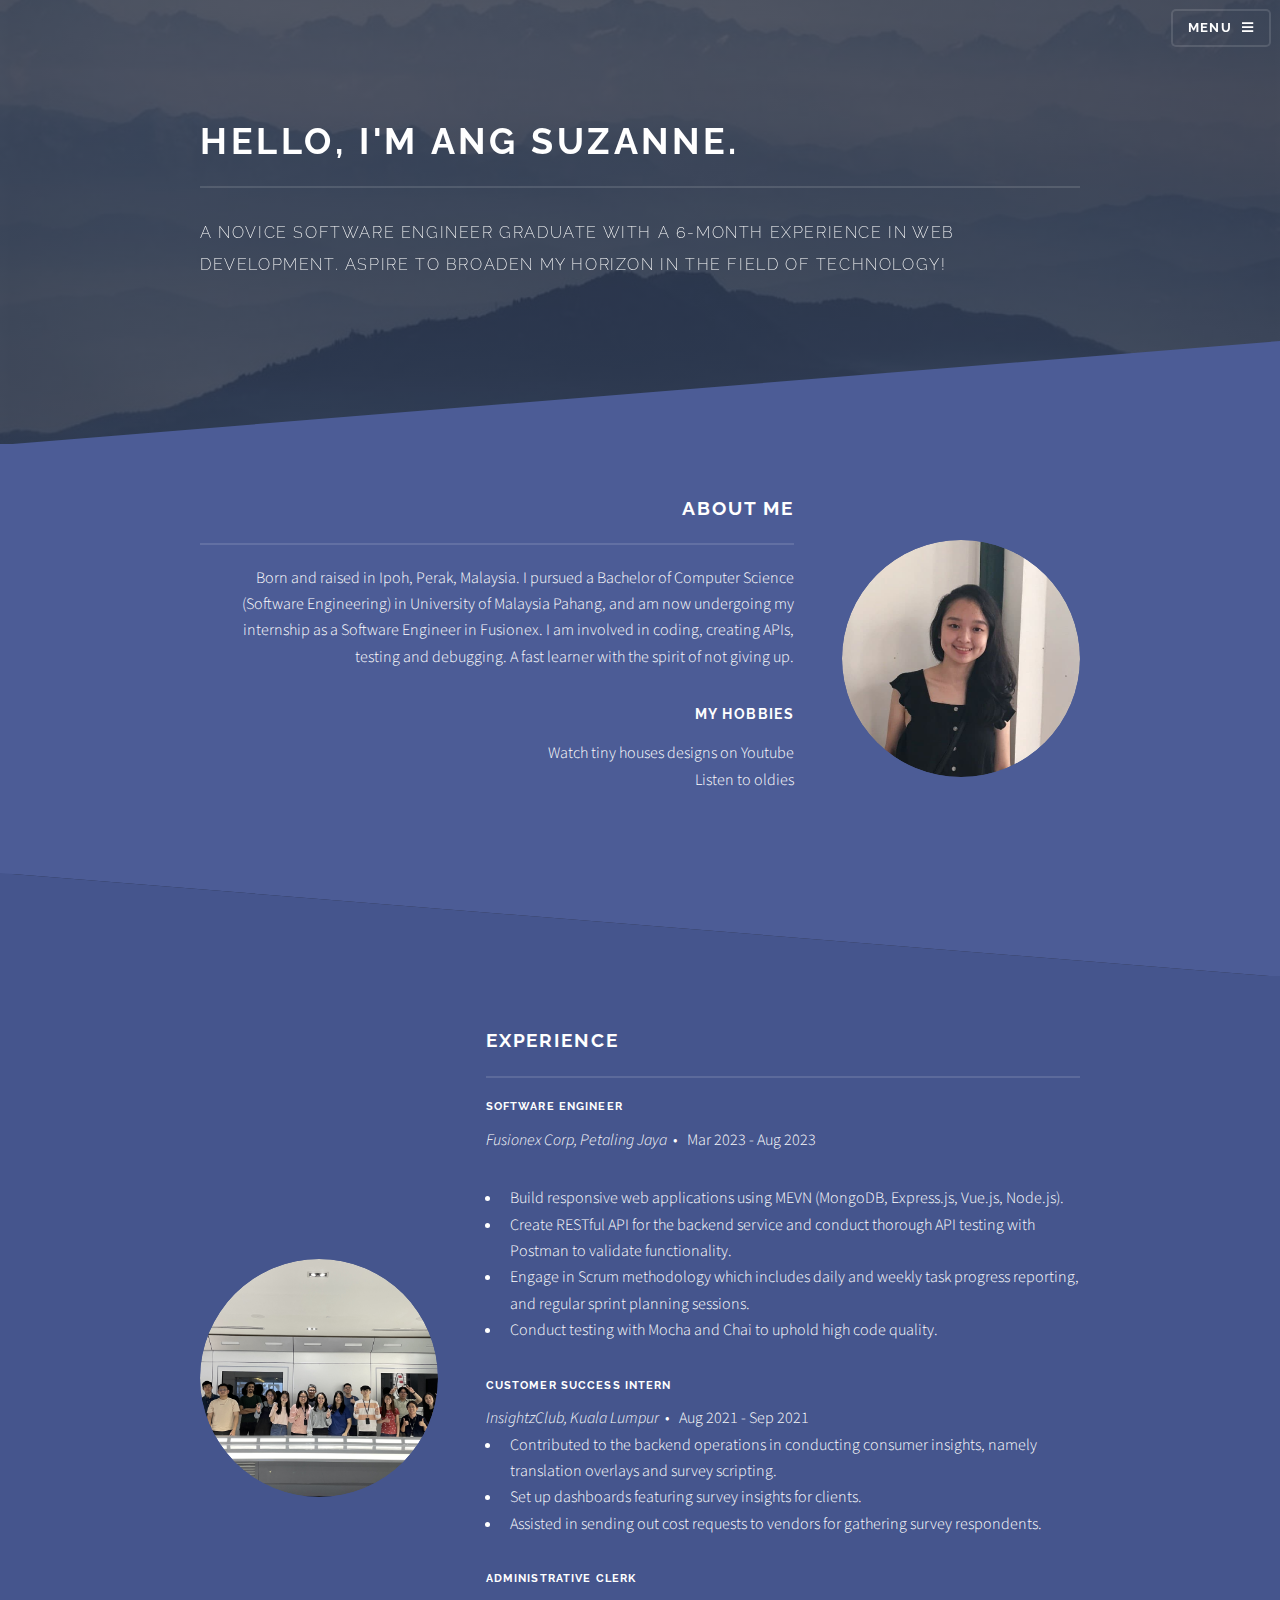
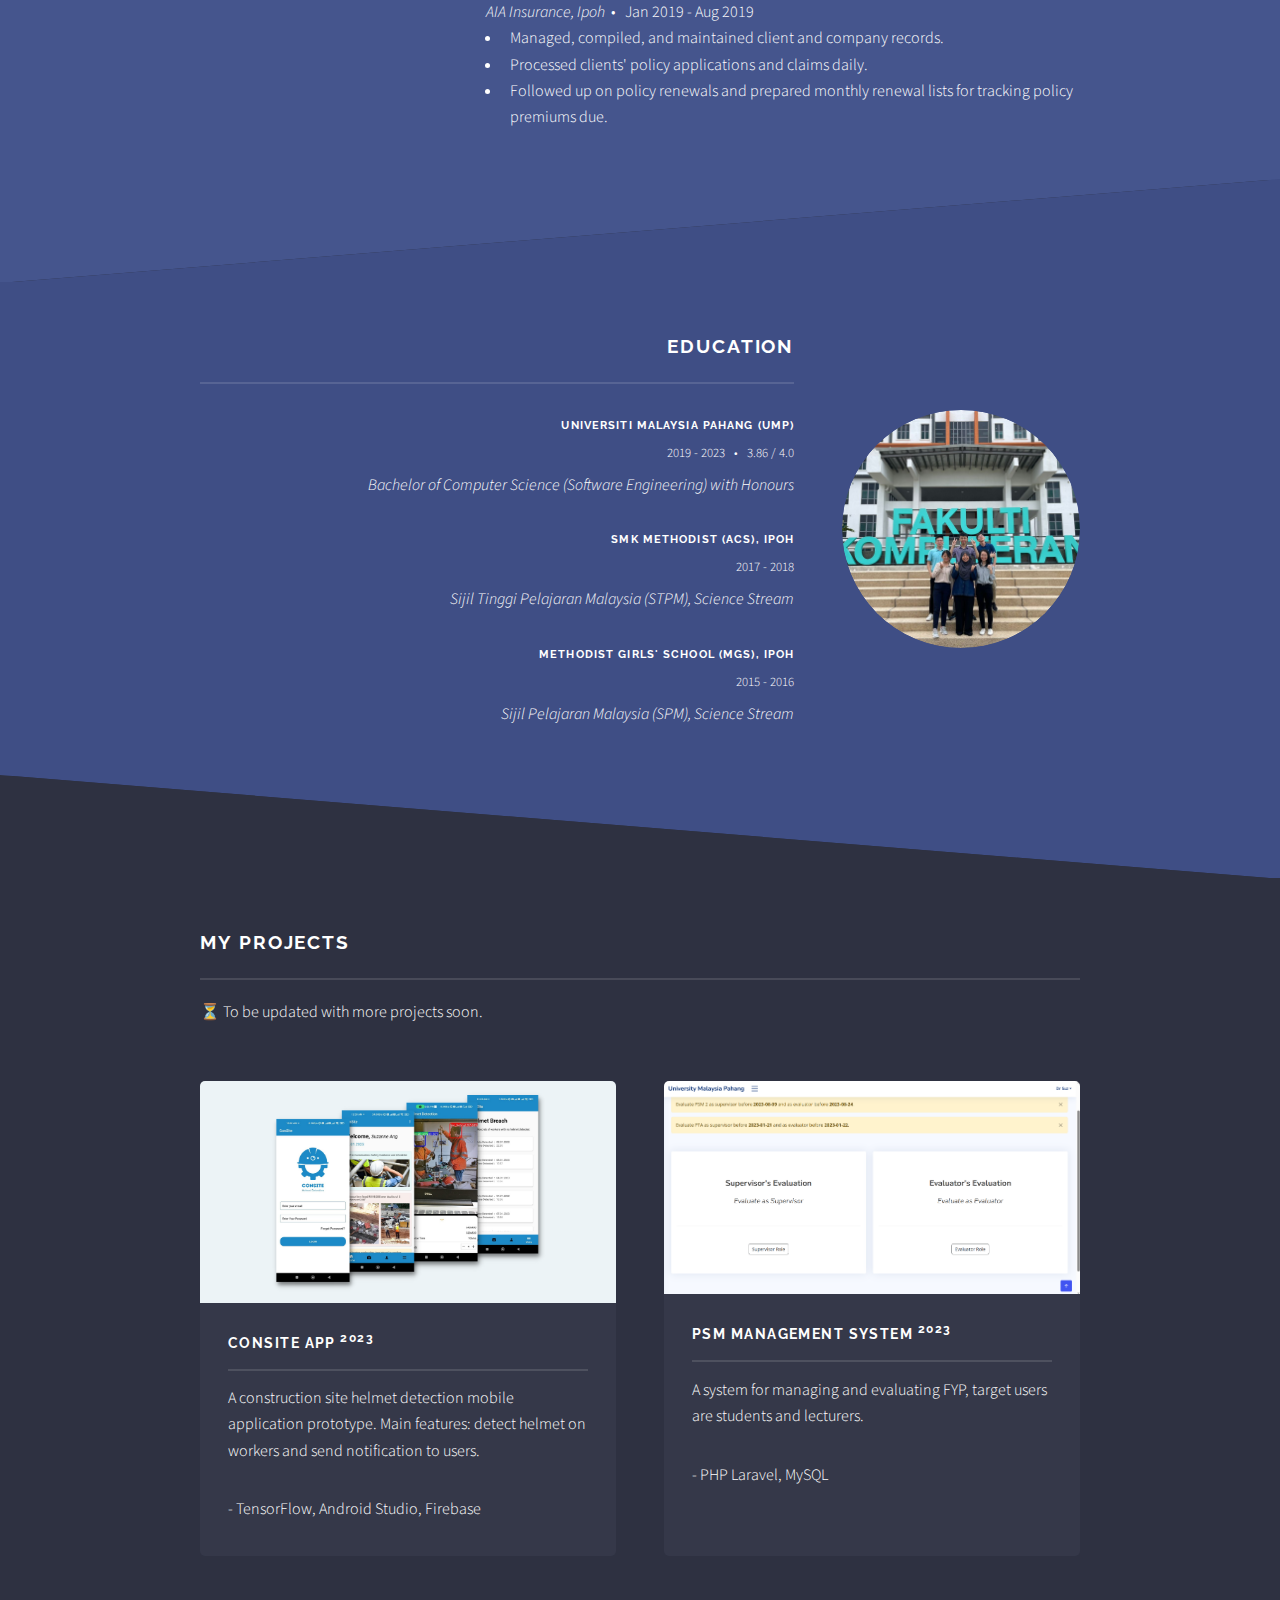
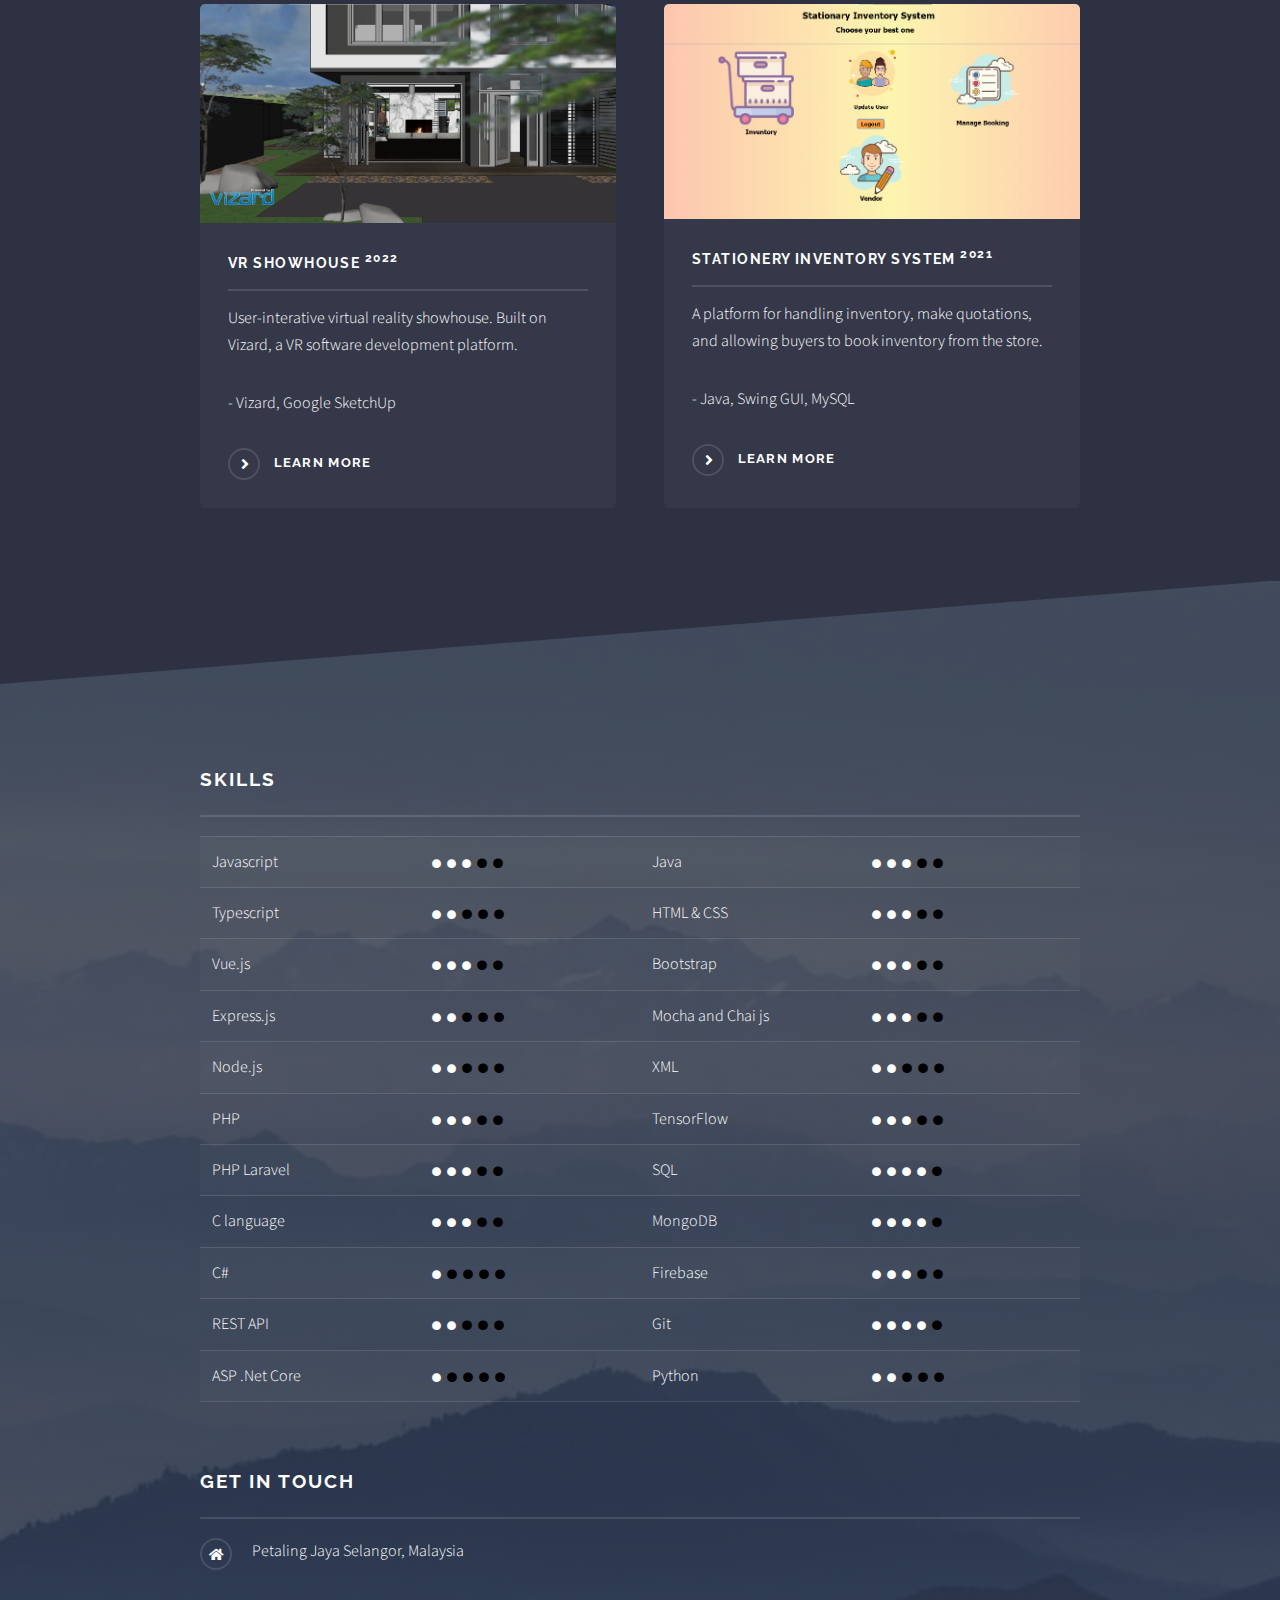
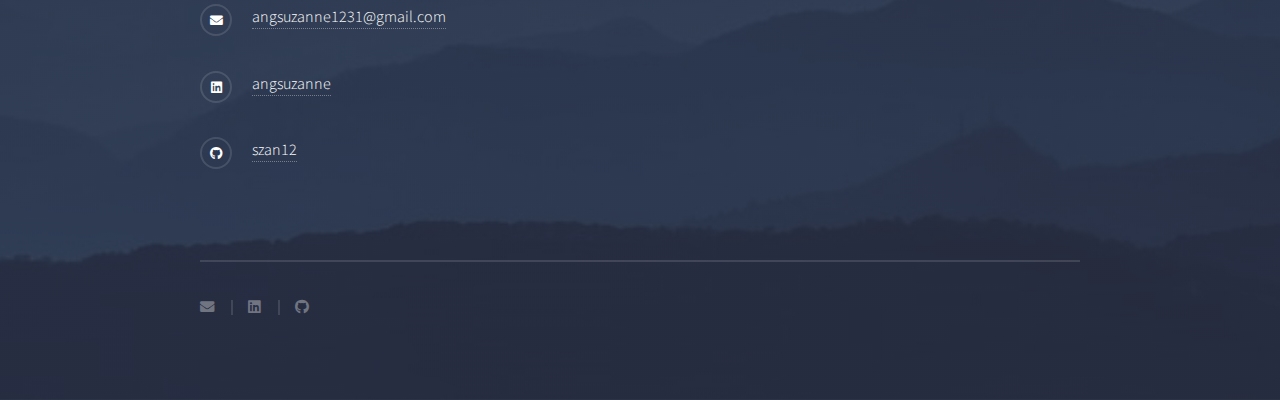
==== commit 39130f94: "update pic" ====
--- a/index.html
+++ b/index.html
@@ -82,7 +82,7 @@
 						<!-- Two -->
 							<section id="two" class="wrapper alt spotlight style2">
 								<div class="inner">
-									<a href="#" class="image"><img src="images/fusionex.jpg" alt="" /></a>
+									<a href="#" class="image"><img src="images/fusionex_fam.jpg" alt="" /></a>
 									<div class="content">
 										<h2 class="major">Experience</h2>
 										<h4>Software Engineer</h4>
@@ -146,14 +146,14 @@
 									<p>⏳  To be updated with more projects soon.</p>
 									<section class="features">
 										<article>
-											<a href="images/fyp.png" class="image" alt="CONSITE" target="_blank"><img src="images/fyp.png" alt="CONSITE" /></a>
-											<h3 class="major">CONSITE APP (FYP) <sup>2023</sup></h3>
+											<a href="images/fyp.png" class="image" alt="CONSITE" target="_blank"><img src="images/fyp.png" alt="" /></a>
+											<h3 class="major">CONSITE APP <sup>2023</sup></h3>
 											<p>A construction site helmet detection mobile application prototype. Main features: detect helmet on workers and send notification to users.
 											</p>
 											<p>- TensorFlow, Android Studio, Firebase</p>
 										</article>
 										<article>
-											<a href="images/psm.png" class="image" alt="PSM System" target="_blank"><img src="images/psm.png" alt="PSM System" /></a>
+											<a href="images/psm.png" class="image"><img src="images/psm.png" alt="" /></a>
 											<h3 class="major">PSM Management System <sup>2023</sup></h3>
 											<p>A system for managing and evaluating FYP, target users are students and lecturers.</p>
 											<p>- PHP Laravel, MySQL</p>
@@ -196,7 +196,7 @@
 									<td>Typescript</td>
 									<td><i class="fa fa-circle ja"></i>&nbsp&nbsp<i class="fa fa-circle ja"></i>&nbsp&nbsp<i class="fa fa-circle nein"></i>&nbsp&nbsp<i class="fa fa-circle nein"></i>&nbsp&nbsp<i class="fa fa-circle nein"></i></td>
 									<td>HTML & CSS</td>
-									<td><i class="fa fa-circle ja"></i>&nbsp&nbsp<i class="fa fa-circle ja"></i>&nbsp&nbsp&nbsp<i class="fa fa-circle ja"></i>&nbsp&nbsp<i class="fa fa-circle nein"></i>&nbsp&nbsp<i class="fa fa-circle nein"></i></td>
+									<td><i class="fa fa-circle ja"></i>&nbsp&nbsp<i class="fa fa-circle ja"></i>&nbsp&nbsp<i class="fa fa-circle ja"></i>&nbsp&nbsp<i class="fa fa-circle nein"></i>&nbsp&nbsp<i class="fa fa-circle nein"></i></td>
 								</tr>
 								<tr>
 									<td>Vue.js</td>
@@ -220,7 +220,7 @@
 									<td>PHP</td>
 									<td><i class="fa fa-circle ja"></i>&nbsp&nbsp<i class="fa fa-circle ja"></i>&nbsp&nbsp<i class="fa fa-circle ja"></i>&nbsp&nbsp<i class="fa fa-circle nein"></i>&nbsp&nbsp<i class="fa fa-circle nein"></i></td>
 									<td>TensorFlow</td>
-									<td><i class="fa fa-circle ja"></i>&nbsp&nbsp<i class="fa fa-circle ja"></i>&nbsp&nbsp<i class="fa fa-circle nein"></i>&nbsp&nbsp<i class="fa fa-circle nein"></i>&nbsp&nbsp<i class="fa fa-circle nein"></i></td>
+									<td><i class="fa fa-circle ja"></i>&nbsp&nbsp<i class="fa fa-circle ja"></i>&nbsp&nbsp<i class="fa fa-circle ja"></i>&nbsp&nbsp<i class="fa fa-circle nein"></i>&nbsp&nbsp<i class="fa fa-circle nein"></i></td>
 									</tr>
 								<tr>
 									<td>PHP Laravel</td>
@@ -242,7 +242,7 @@
 								</tr>
 								<tr>
 									<td>REST API</td>
-									<td><i class="fa fa-circle ja"></i>&nbsp&nbsp<i class="fa fa-circle ja"></i>&nbsp&nbsp<i class="fa fa-circle ja"></i>&nbsp&nbsp<i class="fa fa-circle nein"></i>&nbsp&nbsp<i class="fa fa-circle nein"></i></td>
+									<td><i class="fa fa-circle ja"></i>&nbsp&nbsp<i class="fa fa-circle ja"></i>&nbsp&nbsp<i class="fa fa-circle nein"></i>&nbsp&nbsp<i class="fa fa-circle nein"></i>&nbsp&nbsp<i class="fa fa-circle nein"></i></td>
 									<td>Git</td>
 									<td><i class="fa fa-circle ja"></i>&nbsp&nbsp<i class="fa fa-circle ja"></i>&nbsp&nbsp<i class="fa fa-circle ja"></i>&nbsp&nbsp<i class="fa fa-circle ja"></i>&nbsp&nbsp<i class="fa fa-circle nein"></i></td>
 								</tr>
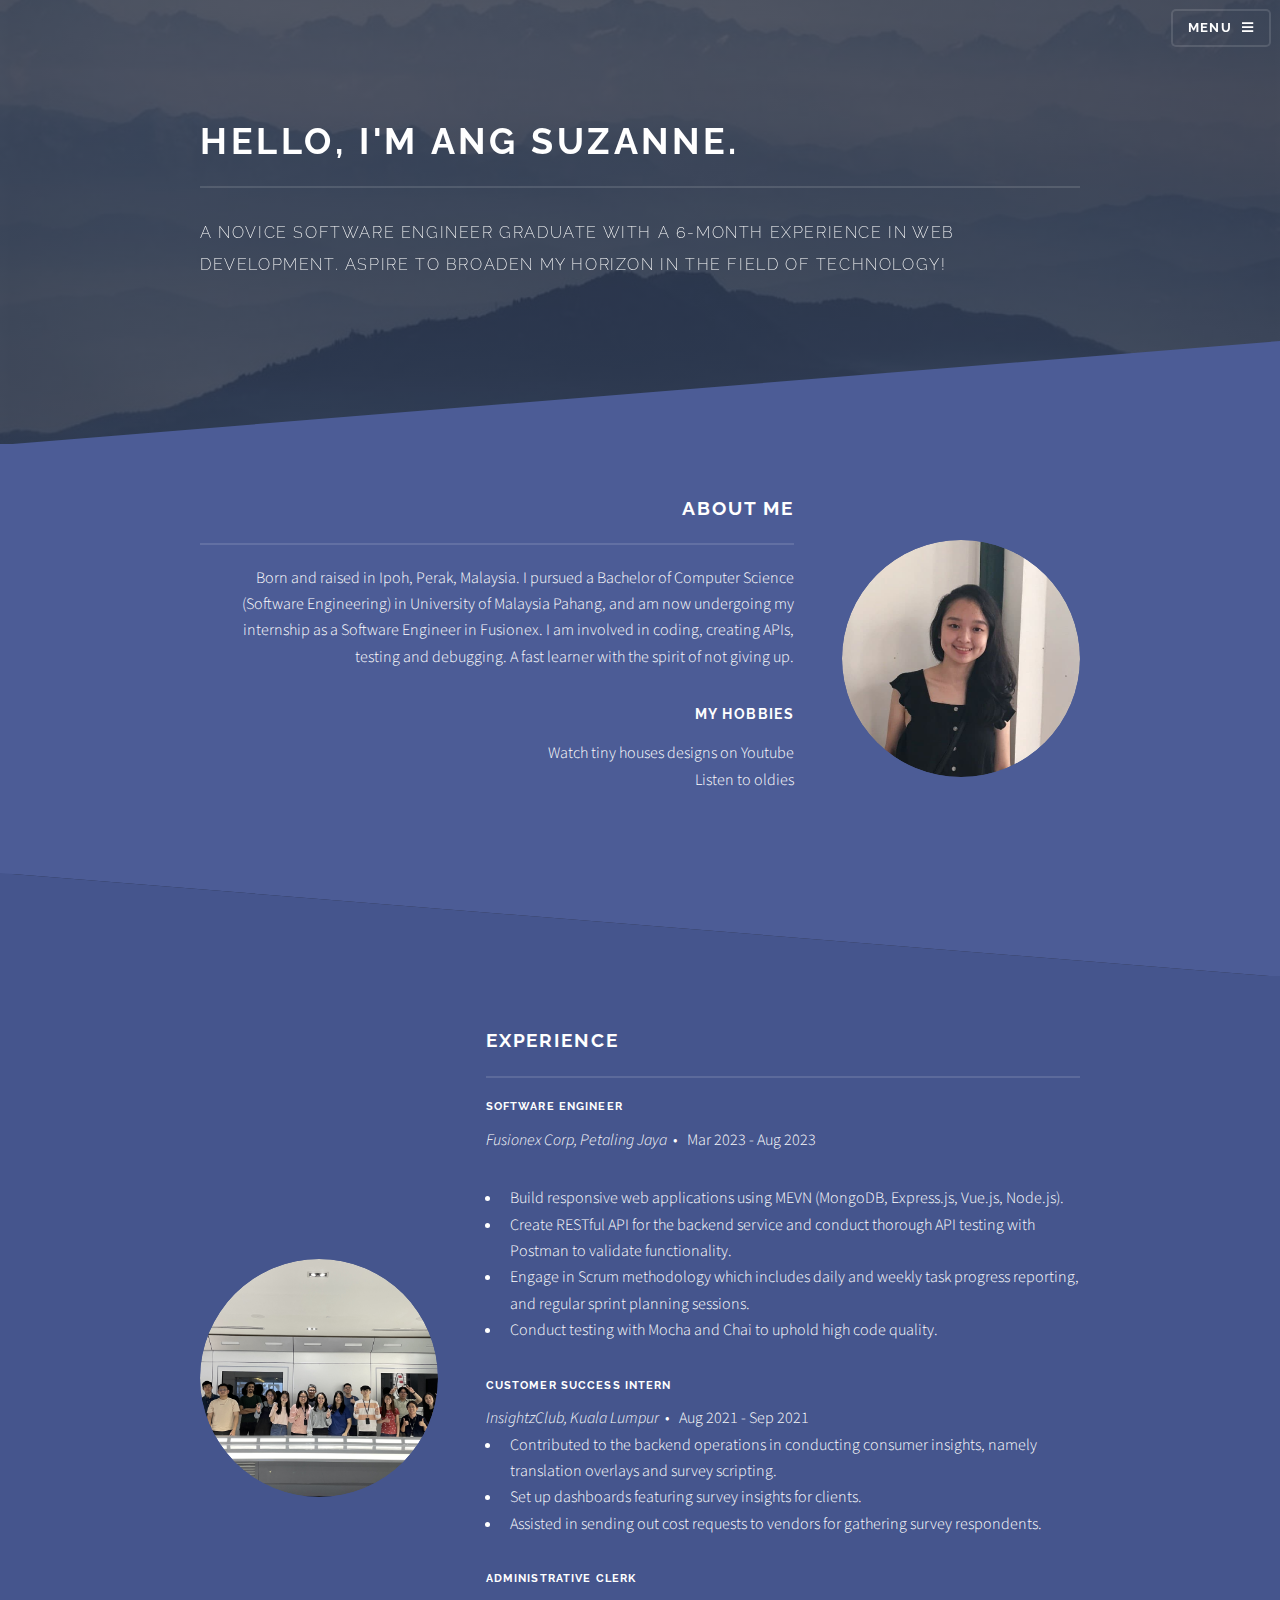
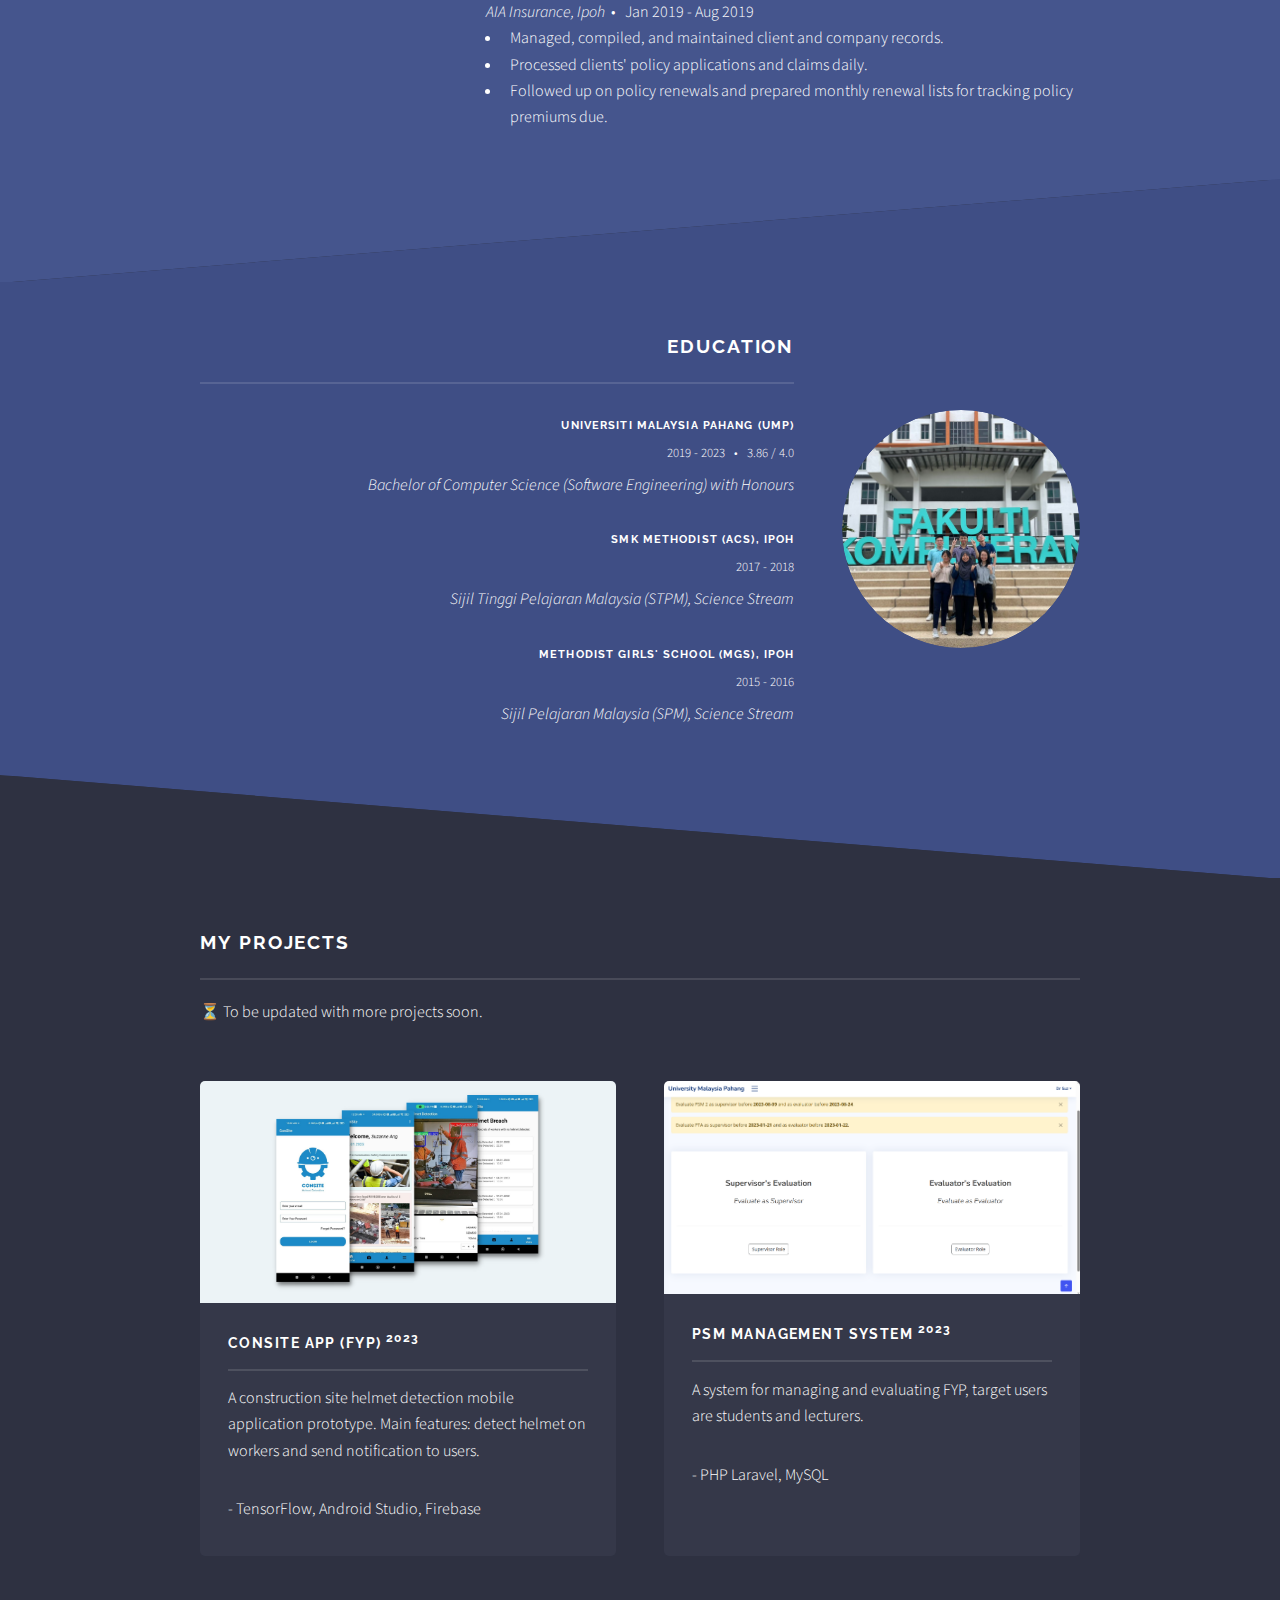
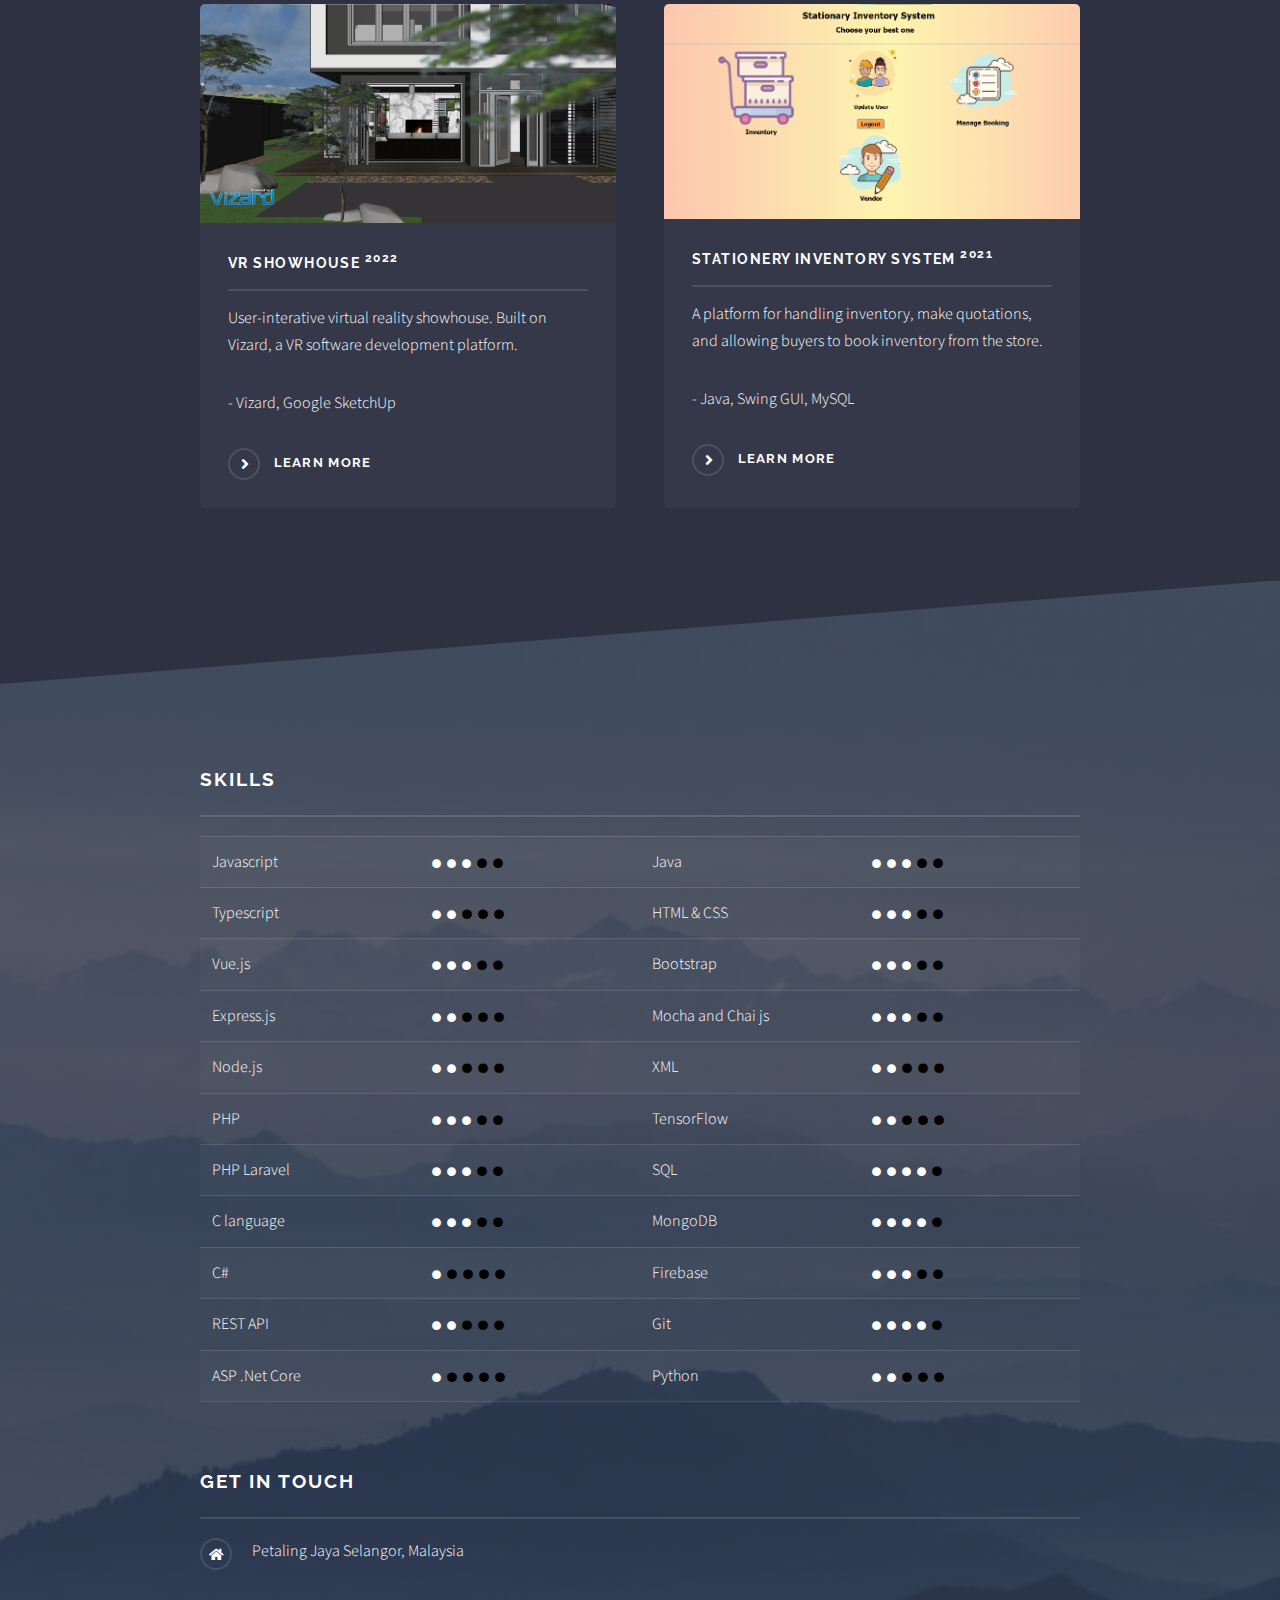
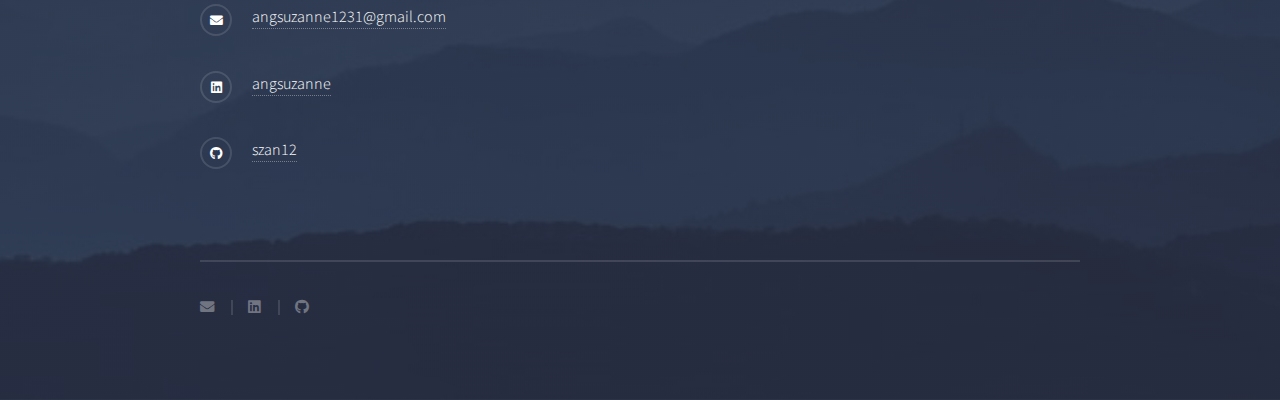
==== commit f6a5764a: "Merge branch 'main' of https://github.com/szan12/szan12.github.io" ====
--- a/index.html
+++ b/index.html
@@ -146,14 +146,14 @@
 									<p>⏳  To be updated with more projects soon.</p>
 									<section class="features">
 										<article>
-											<a href="images/fyp.png" class="image" alt="CONSITE" target="_blank"><img src="images/fyp.png" alt="" /></a>
-											<h3 class="major">CONSITE APP <sup>2023</sup></h3>
+											<a href="images/fyp.png" class="image" alt="CONSITE" target="_blank"><img src="images/fyp.png" alt="CONSITE" /></a>
+											<h3 class="major">CONSITE APP (FYP) <sup>2023</sup></h3>
 											<p>A construction site helmet detection mobile application prototype. Main features: detect helmet on workers and send notification to users.
 											</p>
 											<p>- TensorFlow, Android Studio, Firebase</p>
 										</article>
 										<article>
-											<a href="images/psm.png" class="image"><img src="images/psm.png" alt="" /></a>
+											<a href="images/psm.png" class="image" alt="PSM System" target="_blank"><img src="images/psm.png" alt="PSM System" /></a>
 											<h3 class="major">PSM Management System <sup>2023</sup></h3>
 											<p>A system for managing and evaluating FYP, target users are students and lecturers.</p>
 											<p>- PHP Laravel, MySQL</p>
@@ -220,7 +220,7 @@
 									<td>PHP</td>
 									<td><i class="fa fa-circle ja"></i>&nbsp&nbsp<i class="fa fa-circle ja"></i>&nbsp&nbsp<i class="fa fa-circle ja"></i>&nbsp&nbsp<i class="fa fa-circle nein"></i>&nbsp&nbsp<i class="fa fa-circle nein"></i></td>
 									<td>TensorFlow</td>
-									<td><i class="fa fa-circle ja"></i>&nbsp&nbsp<i class="fa fa-circle ja"></i>&nbsp&nbsp<i class="fa fa-circle ja"></i>&nbsp&nbsp<i class="fa fa-circle nein"></i>&nbsp&nbsp<i class="fa fa-circle nein"></i></td>
+									<td><i class="fa fa-circle ja"></i>&nbsp&nbsp<i class="fa fa-circle ja"></i>&nbsp&nbsp<i class="fa fa-circle nein"></i>&nbsp&nbsp<i class="fa fa-circle nein"></i>&nbsp&nbsp<i class="fa fa-circle nein"></i></td>
 									</tr>
 								<tr>
 									<td>PHP Laravel</td>
